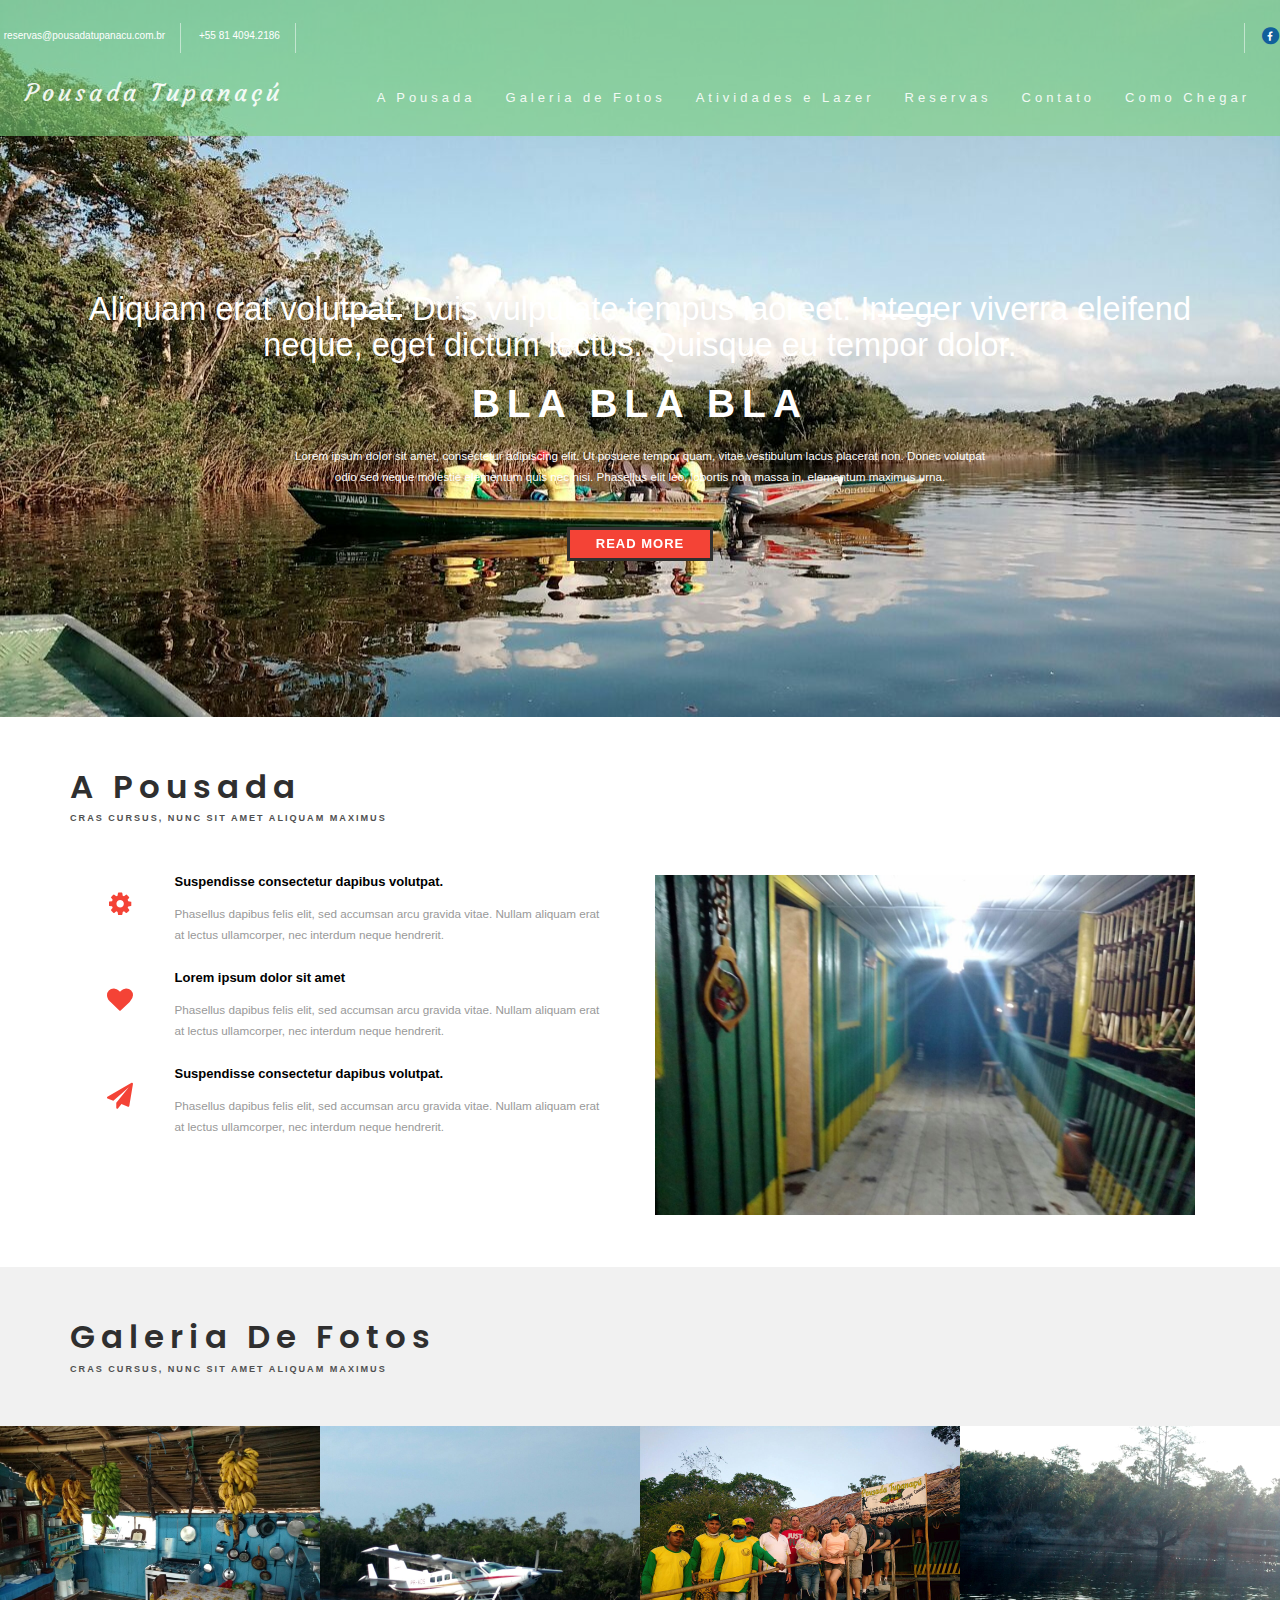
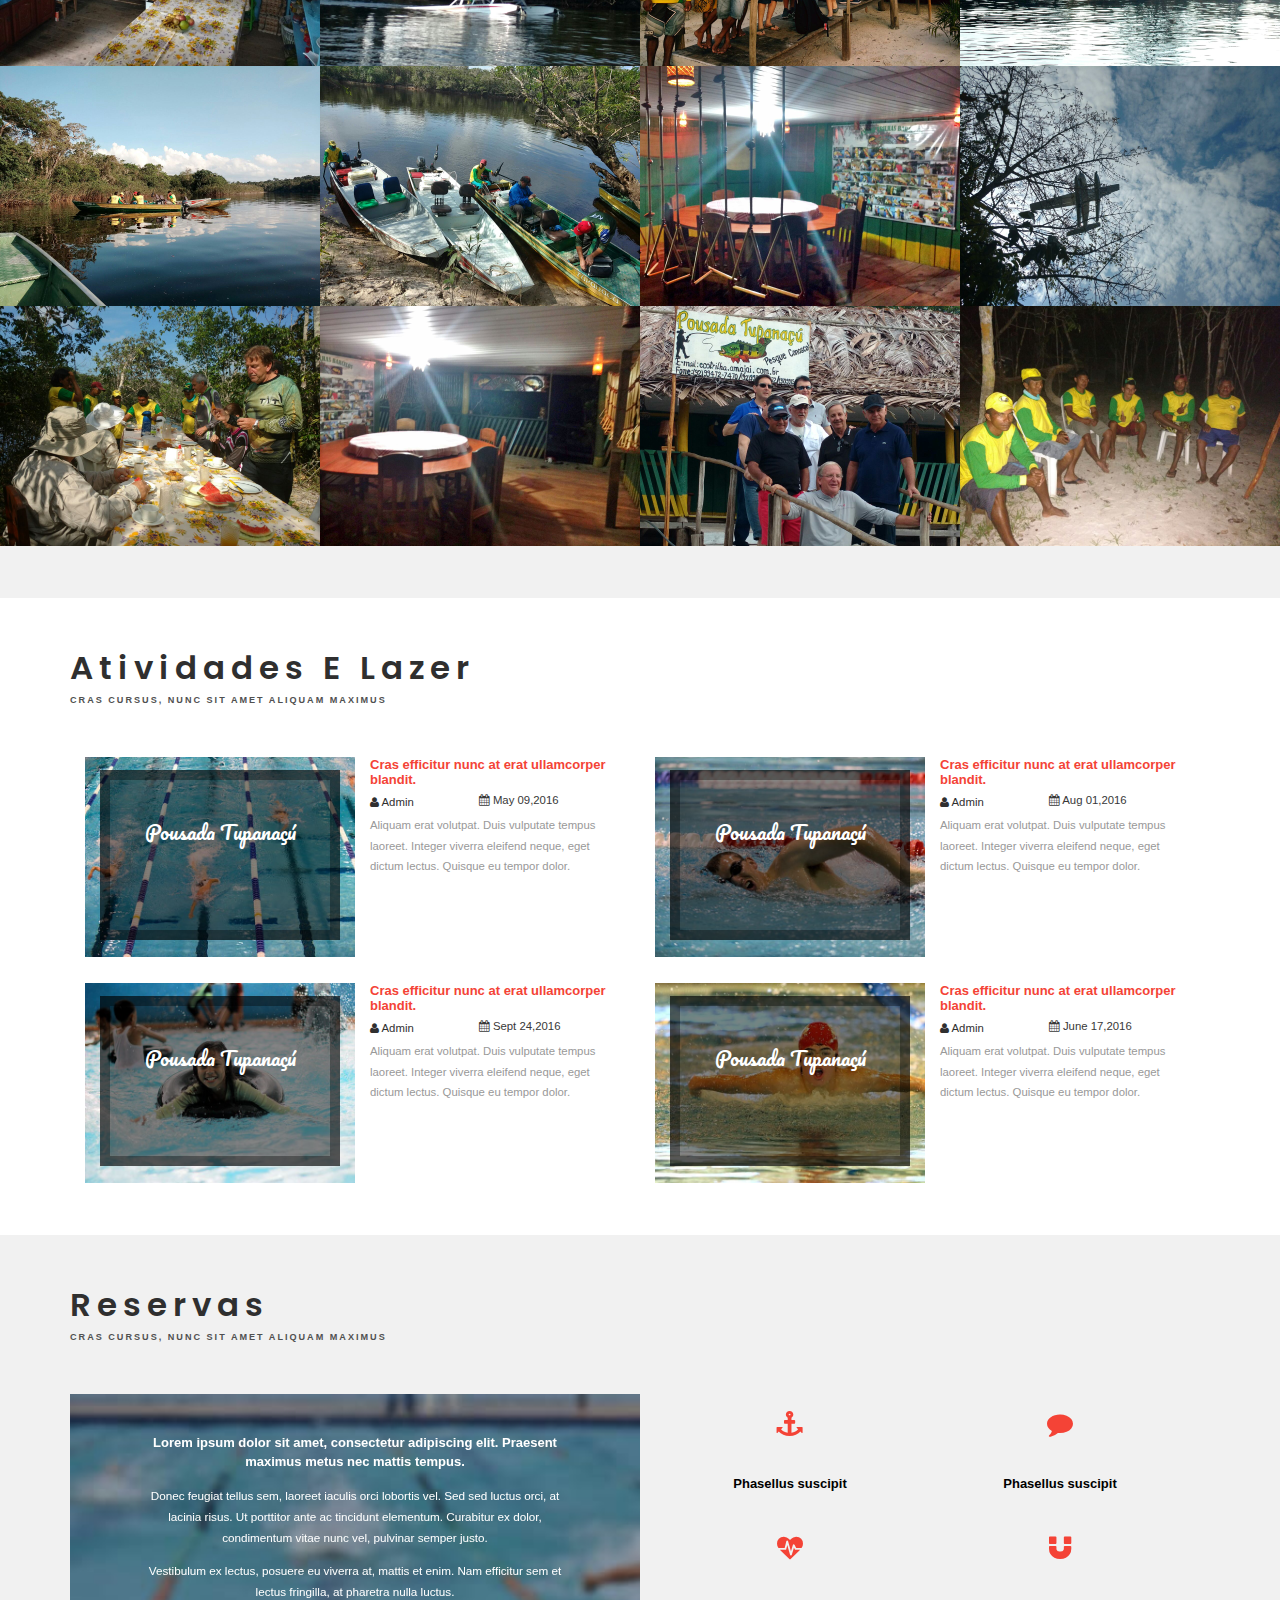
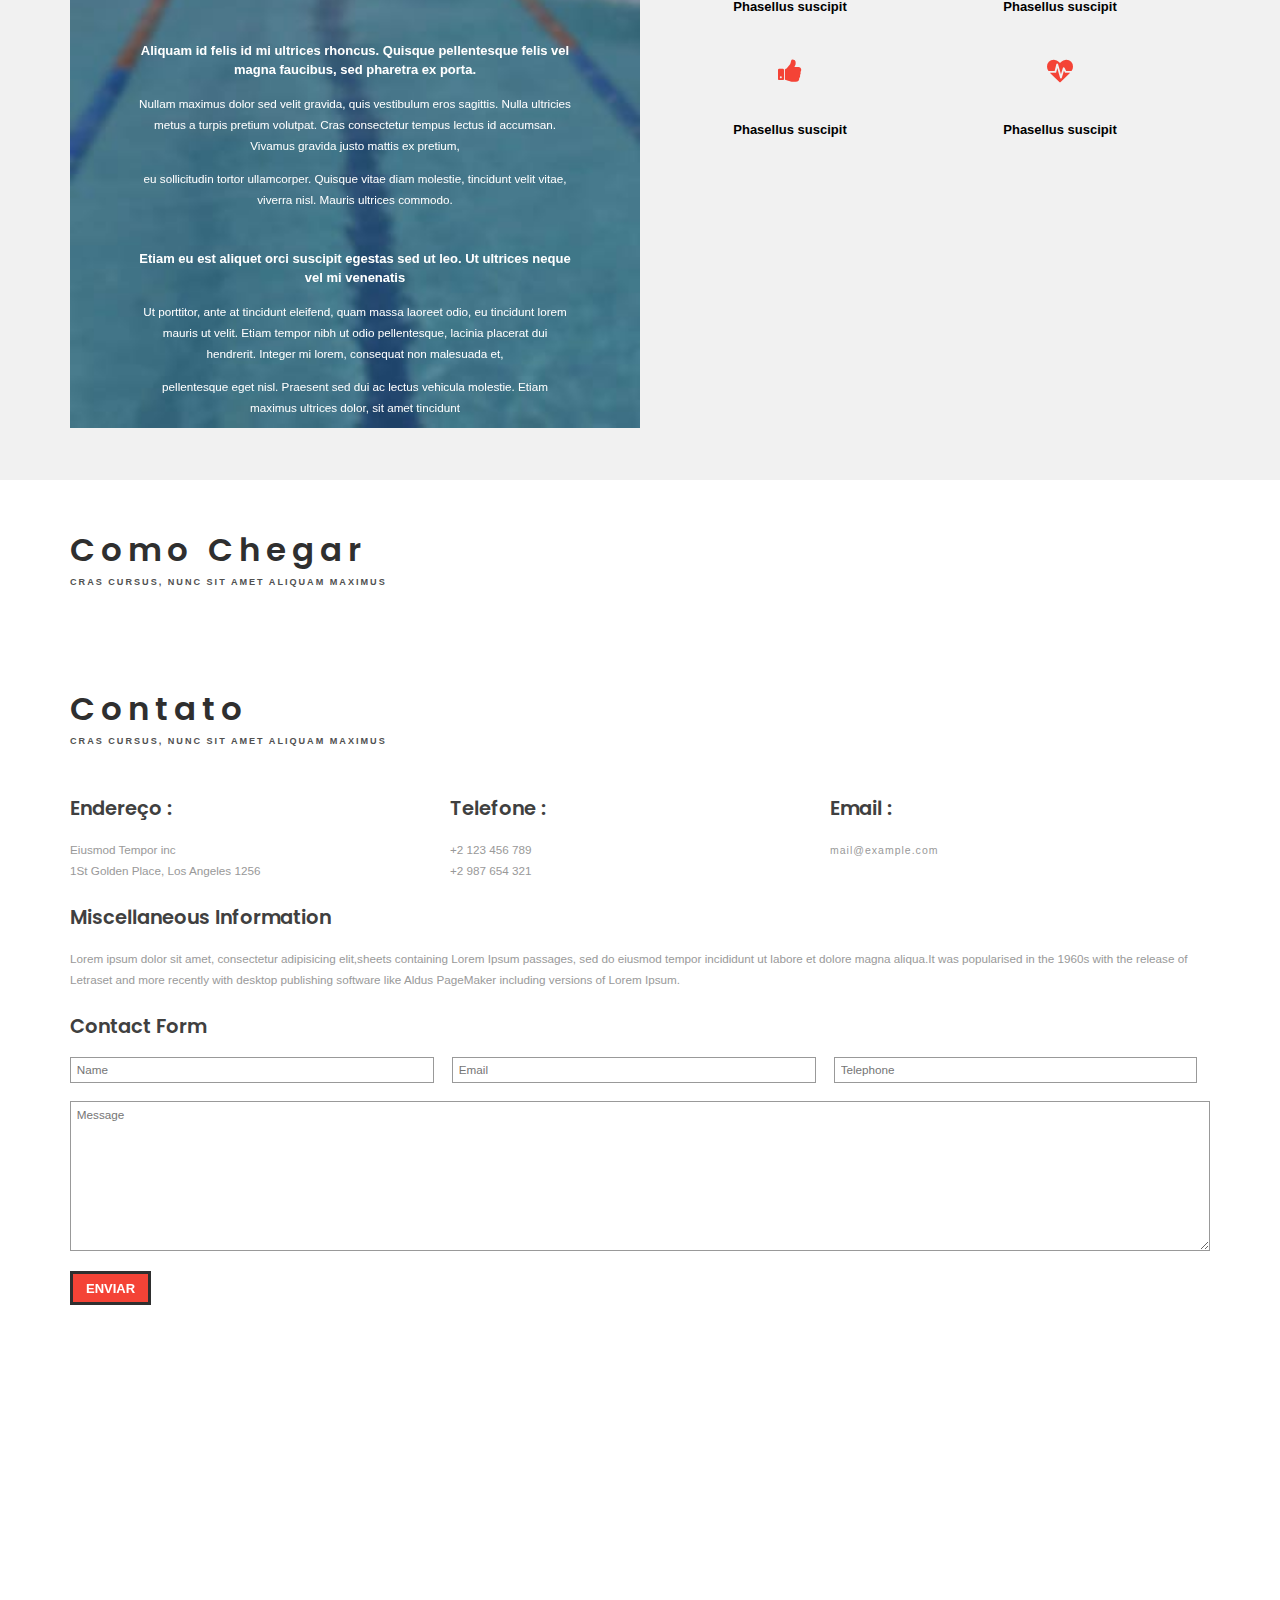
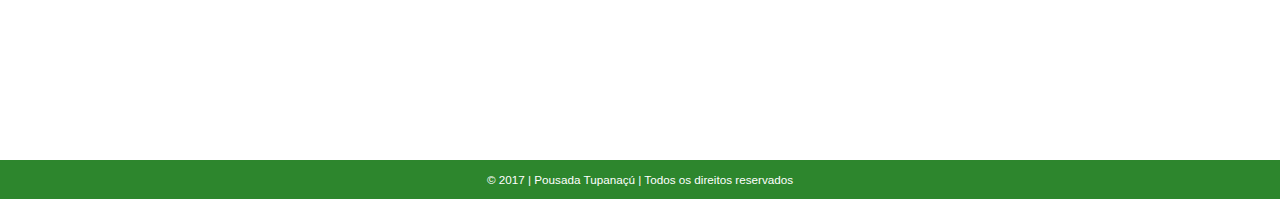
==== index2.html @ 0265010e "text" ====
<!--A Design by W3layouts
Author: W3layout
Author URL: http://w3layouts.com
License: Creative Commons Attribution 3.0 Unported
License URL: http://creativecommons.org/licenses/by/3.0/
-->
<!DOCTYPE html>
<html lang="en">
<head>
<title>Pousada Tupana&ccedil;&uacute;</title>
<meta name="viewport" content="width=device-width, initial-scale=1">
<meta http-equiv="Content-Type" content="text/html; charset=utf-8" />
<meta name="keywords" content="Pousada Tupana&ccedil;&uacute; Responsive web template, Bootstrap Web Templates, Flat Web Templates, Android Compatible web template, 
Smartphone Compatible web template, free webdesigns for Nokia, Samsung, LG, SonyEricsson, Motorola web design" />
<script type="application/x-javascript"> addEventListener("load", function() { setTimeout(hideURLbar, 0); }, false); function hideURLbar(){ window.scrollTo(0,1); } </script>
<!-- bootstrap-css -->
<link href="css/bootstrap.css" rel="stylesheet" type="text/css" media="all" />
<!--// bootstrap-css -->
<!-- css -->
<link rel="stylesheet" href="css/style.css" type="text/css" media="all" />
<!--// css -->
<!-- font-awesome icons -->
<link href="css/font-awesome.css" type="text/css" rel="stylesheet"> 
<link href="font-awesome.min.css" type="text/css" rel="stylesheet">
<link href="css/jquery.simpleweather.css" type="text/css" rel="stylesheet"> 
<!-- //font-awesome icons -->
<!-- font -->
<link href="https://fonts.googleapis.com/css?family=Courgette" rel="stylesheet">
<link href='https://fonts.googleapis.com/css?family=Pacifico' rel='stylesheet' type='text/css'>
<link href="https://fonts.googleapis.com/css?family=Poppins:300,400,500,600,700" rel="stylesheet">
<link href='https://fonts.googleapis.com/css?family=Roboto+Condensed:400,700italic,700,400italic,300italic,300' rel='stylesheet' type='text/css'>
<!-- //font -->
<script src="js/jquery-1.11.1.min.js"></script>
<script src="js/bootstrap.js"></script>
<!-- light-box -->
<link rel="stylesheet" href="css/lightbox.css">
<!-- //light-box -->
<script src="js/SmoothScroll.min.js"></script>


<style>

@media (max-width:600px){.hide-small{display:none!important}}

.pre-header {
    padding: 1em 0;
    font-size: 10px;
	background: none ;
	color: #fff !important;
    /* background:rgba(0,0,0,0.4); */
    /* height: 40px; */
	/* background: rgba(0, 0, 0, 0.6); */
	/* background: rgba(121, 210, 121, 0.6); */
	
}

.pre-header ul, .pre-header p{
    /* padding-top: 8px; */
}

.pre-header ul li {
    float: left;
    margin-right: 20px;
}

.pre-header ul li.redes-sociais {
    float: left;
    margin-right: 2px;
}


.pre-header i {
    /* padding-right: 5px; */
}

.border-left {
    height: 30px;
    border-left:1px solid rgba(255,255,255,0.5);
    padding-left: 15px;
	padding-right: 15px;
}

.pre-link-box{
    /* line-height: 25px; */
	line-height: 25px !important;
}
.pre-address-b{
    height: auto;
    padding-top: 4px;
}



.language-box {
    height: 40px;
}

.language-box ul{
    background: #fff;
    height: 40px;
    position: relative;
    z-index: 1;
    padding: 0;
    -webkit-transition: all 0.4s;
    -moz-transition: all 0.4s;
    transition: all 0.4s;
    overflow: hidden;
    border-bottom-left-radius: 5px;
    border-bottom-right-radius: 5px;
}

.language-box ul:hover{
    height: 220px;
    -webkit-transition: all 0.4s;
    -moz-transition: all 0.4s;
    transition: all 0.4s;
}

.language-box ul li{
    float: none;
    margin: 0;
    padding: 0;
    font-size: 11px;
    border-bottom: 1px solid #f4f4f4;
    line-height: 25px;
}

.language-box ul li:last-child{
    border-bottom: 0;
}

.language-box ul li a{
    display: inline-block;
    width: 100%;
    height: 100%;
    padding: 10px 20px;
    padding-bottom: 10px;
}

.language-box ul li img{
    margin-right: 8px;
    margin-top: -3px;
}

.main-header {
    background: #F5F5F5;
    height: auto;
}

.main-header .logo {
    padding: 2px 0;
}
.main-header .logo img{
    width: 150px;
}
.main-header a {
    font-family: Varela Round;
}

.main-header2 {
    background: #F5F5F5;
    height: auto;
}

.main-header2 .logo {
    padding: 2px 0;
}
.main-header2 .logo img{
    width: 150px
}
.main-header2 a {
    font-family: Varela Round;
}





.navbar {
      /* font-family: Montserrat, sans-serif; */
      margin-bottom: 0;
      background-color: #2d2d30;
      border: 0;
	  text-decoration: none;
      /* font-size: 11px !important; */
	  font-size: 1em; 
      letter-spacing: 4px;
      opacity: 0.9;
  }
  .navbar li a, .navbar .navbar-brand { 
      color: #fff !important;
  }
  .navbar-nav li a:hover {
      color: #d5d5d5 !important;
  }
  .navbar-nav li.active a {
      color: #fff !important;
      background-color: #29292c !important;
  }
  .navbar-default .navbar-toggle {
      border-color: transparent;
  }
  

</style>

</head>
		
<body id="myPage" data-spy="scroll" data-target=".navbar" data-offset="50">

<!-- banner -->
<div class="banner">

<div class="header">

		<div class="pre-header">
			<!--<div class="container">	-->			
				<div class="row">
				    <span class="hide-small">
					<!--<div class="pull-right">-->  
					<div class="pull-left">
					  <ul class="pre-link-box border-left"> 
						<img alt="" src="http://www.hotelpraialinda.com.br/addons/praialinda/themes/praialinda/img/icon/icon-mail.png"> reservas@pousadatupanacu.com.br 
					  </ul>
					</div>
					</span>

					<div class="pull-left">
					  <ul class="pre-link-box border-left"> 
						<img alt="" src="http://www.hotelpraialinda.com.br/addons/praialinda/themes/praialinda/img/icon/icon-telefone.png"> +55 81 4094.2186
					  </ul>
					</div>
					
					<div class="pull-left">
					 <ul class="pre-link-box border-left"> 
						<span id="weather"></span> 
					  </ul>
					</div>
					
					<span class="hide-small">
					<div class="pull-right">
					  <ul class="pre-link-box border-left"> 
						<a href="www.facebook.com/pages/Hotel-Praia-Linda/128420560562616" target="_blank"> 
						<span class="fa-stack"> 
						<i class="fa fa-circle fa-stack-2x"></i> 
						<i class="fa fa-facebook fa-stack-1x fa-inverse"></i> 
						</span> 
						</a>
					  </ul>
					</div>
					</span>
					
				</div>
			<!--</div> -->
		</div> 	
		

	<nav class="navbar navbar-default">
	  <div class="container-fluid">
		<div class="navbar-header">
		  <button type="button" class="navbar-toggle" data-toggle="collapse" data-target="#myNavbar">
			<span class="icon-bar"></span>
			<span class="icon-bar"></span>
			<span class="icon-bar"></span>                        
		  </button>
		  <a class="navbar-brand" style="font-family:'Courgette',cursive; padding: 10px" href="#myPage">Pousada Tupana&ccedil;&uacute;</a>
		</div>
		<div class="collapse navbar-collapse" id="myNavbar">
		  <ul class="nav navbar-nav navbar-right">
			<li><a id="" href="#pousada" class="scroll">A Pousada</a></li>
			<li><a id="" href="#galeria" class="scroll">Galeria de Fotos</a></li>	
			<li><a id="" href="#atividades" class="scroll">Atividades e Lazer</a></li>
			<li><a id="" href="#reservas" class="scroll">Reservas</a></li>
			<li><a id="" href="#contato" class="scroll">Contato</a></li>
			<li><a id="" href="#comochegar" class="scroll">Como Chegar</a></li>
		  </ul>
		</div>
	  </div>
	</nav>
				
</div>


		<div class="banner-info">
			<div class="container">
				<h3>Aliquam erat volutpat. Duis vulputate tempus laoreet. Integer viverra eleifend neque, eget dictum lectus. Quisque eu tempor dolor.</h3>
				<h2>bla bla bla</h2>
				<p>Lorem ipsum dolor sit amet, consectetur adipiscing elit. Ut posuere tempor quam, vitae vestibulum lacus placerat non. Donec volutpat odio sed neque molestie elementum quis nec nisi. Phasellus elit leo, lobortis non massa in, elementum maximus urna.</p>
				<div class="w3-button">
					<a href="#" class="hvr-sweep-to-bottom" data-toggle="modal" data-target="#myModal">Read More</a>
				</div>
			</div>
		</div>

</div>
	<!-- //banner -->
	
	<!-- about -->
	<div class="about" id="pousada">
		<div class="container">
			<div class="about-heading">
				<h3>A Pousada</h3>
				<p>Cras cursus, nunc sit amet aliquam maximus</p>
			</div>
			<div class="w3l-about-grids">
				<div class="col-md-6 w3ls-about-left">
					<div class="agileits-icon-grid">
						<div class="icon-left hvr-radial-out">
							<i class="fa fa-cog" aria-hidden="true"></i>
						</div>
						<div class="icon-right">
							<h5>Suspendisse consectetur dapibus volutpat.</h5>
							<p>Phasellus dapibus felis elit, sed accumsan arcu gravida vitae. Nullam aliquam erat at lectus ullamcorper, nec interdum neque hendrerit.</p>
						</div>
						<div class="clearfix"> </div>
					</div>
					<div class="agileits-icon-grid">
						<div class="icon-left hvr-radial-out">
							<i class="fa fa-heart" aria-hidden="true"></i>
						</div>
						<div class="icon-right">
							<h5>Lorem ipsum dolor sit amet</h5>
							<p>Phasellus dapibus felis elit, sed accumsan arcu gravida vitae. Nullam aliquam erat at lectus ullamcorper, nec interdum neque hendrerit.</p>
						</div>
						<div class="clearfix"> </div>
					</div>
					<div class="agileits-icon-grid">
						<div class="icon-left hvr-radial-out">
							<i class="fa fa-paper-plane" aria-hidden="true"></i>
						</div>
						<div class="icon-right">
							<h5>Suspendisse consectetur dapibus volutpat.</h5>
							<p>Phasellus dapibus felis elit, sed accumsan arcu gravida vitae. Nullam aliquam erat at lectus ullamcorper, nec interdum neque hendrerit.</p>
						</div>
						<div class="clearfix"> </div>
					</div>
				</div>
				<div class="col-md-6 w3ls-about-right">
					<div class="w3ls-about-right-img">
						
					</div>
				</div>
				<div class="clearfix"> </div>
			</div>
		</div>
	</div>
	<!-- //about -->
	
	
	<!-- gallery -->
	<div class="gallery" id="galeria">
		<div class="container">
			<div class="about-heading">
				<h3>Galeria de Fotos</h3>
				<p>Cras cursus, nunc sit amet aliquam maximus</p>
			</div>
		</div>
		<div class="gallery-grids">
				<div class="gallery-top-grids">
					<div class="col-sm-3 gallery-grids-left">
						<div class="gallery-grid">
							<a class="example-image-link" href="images/p1.jpg" data-lightbox="example-set" data-title="Lorem ipsum dolor sit amet, consectetur adipiscing elit. Phasellus vitae cursus ligula">
								<img src="images/p1.jpg" alt="" />
								<div class="captn">
									<h4>Pousada Tupana&ccedil;&uacute;</h4>
									<p>Aliquam non</p>
								</div>
							</a>
						</div>
					</div>
					<div class="col-sm-3 gallery-grids-left">
						<div class="gallery-grid">
							<a class="example-image-link" href="images/p2.jpg" data-lightbox="example-set" data-title="Lorem ipsum dolor sit amet, consectetur adipiscing elit. Phasellus vitae cursus ligula">
								<img src="images/p2.jpg" alt="" />
								<div class="captn">
									<h4>Pousada Tupana&ccedil;&uacute;</h4>
									<p>Aliquam non</p>
								</div>
							</a>
						</div>
					</div>
					<div class="col-sm-3 gallery-grids-left">
						<div class="gallery-grid">
							<a class="example-image-link" href="images/p3.jpg" data-lightbox="example-set" data-title="Lorem ipsum dolor sit amet, consectetur adipiscing elit. Phasellus vitae cursus ligula">
								<img src="images/p3.jpg" alt="" />
								<div class="captn">
									<h4>Pousada Tupana&ccedil;&uacute;</h4>
									<p>Aliquam non</p>
								</div>
							</a>
						</div>
					</div>
					<div class="col-sm-3 gallery-grids-left">
						<div class="gallery-grid">
							<a class="example-image-link" href="images/p4.jpg" data-lightbox="example-set" data-title="Lorem ipsum dolor sit amet, consectetur adipiscing elit. Phasellus vitae cursus ligula">
								<img src="images/p4.jpg" alt="" />
								<div class="captn">
									<h4>Pousada Tupana&ccedil;&uacute;</h4>
									<p>Aliquam non</p>
								</div>
							</a>
						</div>
					</div>
					<div class="clearfix"> </div>
				</div>
				<div class="gallery-top-grids">
					<div class="col-sm-3 gallery-grids-left">
						<div class="gallery-grid">
							<a class="example-image-link" href="images/p5.jpg" data-lightbox="example-set" data-title="Lorem ipsum dolor sit amet, consectetur adipiscing elit. Phasellus vitae cursus ligula">
								<img src="images/p5.jpg" alt="" />
								<div class="captn">
									<h4>Pousada Tupana&ccedil;&uacute;</h4>
									<p>Aliquam non</p>
								</div>
							</a>
						</div>
					</div>
					<div class="col-sm-3 gallery-grids-left">
						<div class="gallery-grid">
							<a class="example-image-link" href="images/p6.jpg" data-lightbox="example-set" data-title="Lorem ipsum dolor sit amet, consectetur adipiscing elit. Phasellus vitae cursus ligula">
								<img src="images/p6.jpg" alt="" />
								<div class="captn">
									<h4>Pousada Tupana&ccedil;&uacute;</h4>
									<p>Aliquam non</p>
								</div>
							</a>
						</div>
					</div>
					<div class="col-sm-3 gallery-grids-left">
						<div class="gallery-grid">
							<a class="example-image-link" href="images/p7.jpg" data-lightbox="example-set" data-title="Lorem ipsum dolor sit amet, consectetur adipiscing elit. Phasellus vitae cursus ligula">
								<img src="images/p7.jpg" alt="" />
								<div class="captn">
									<h4>Pousada Tupana&ccedil;&uacute;</h4>
									<p>Aliquam non</p>
								</div>
							</a>
						</div>
					</div>
					<div class="col-sm-3 gallery-grids-left">
						<div class="gallery-grid">
							<a class="example-image-link" href="images/p8.jpg" data-lightbox="example-set" data-title="Lorem ipsum dolor sit amet, consectetur adipiscing elit. Phasellus vitae cursus ligula">
								<img src="images/p8.jpg" alt="" />
								<div class="captn">
									<h4>Pousada Tupana&ccedil;&uacute;</h4>
									<p>Aliquam non</p>
								</div>
							</a>
						</div>
					</div>
					<div class="clearfix"> </div>
				</div>
				<div class="gallery-top-grids">
					<div class="col-sm-3 gallery-grids-left">
						<div class="gallery-grid">
							<a class="example-image-link" href="images/p9.jpg" data-lightbox="example-set" data-title="Lorem ipsum dolor sit amet, consectetur adipiscing elit. Phasellus vitae cursus ligula">
								<img src="images/p9.jpg" alt="" />
								<div class="captn">
									<h4>Pousada Tupana&ccedil;&uacute;</h4>
									<p>Aliquam non</p>
								</div>
							</a>
						</div>
					</div>
					<div class="col-sm-3 gallery-grids-left">
						<div class="gallery-grid">
							<a class="example-image-link" href="images/p10.jpg" data-lightbox="example-set" data-title="Lorem ipsum dolor sit amet, consectetur adipiscing elit. Phasellus vitae cursus ligula">
								<img src="images/p10.jpg" alt="" />
								<div class="captn">
									<h4>Pousada Tupana&ccedil;&uacute;</h4>
									<p>Aliquam non</p>
								</div>
							</a>
						</div>
					</div>
					<div class="col-sm-3 gallery-grids-left">
						<div class="gallery-grid">
							<a class="example-image-link" href="images/p11.jpg" data-lightbox="example-set" data-title="Lorem ipsum dolor sit amet, consectetur adipiscing elit. Phasellus vitae cursus ligula">
								<img src="images/p11.jpg" alt="" />
								<div class="captn">
									<h4>Pousada Tupana&ccedil;&uacute;</h4>
									<p>Aliquam non</p>
								</div>
							</a>
						</div>
					</div>
					<div class="col-sm-3 gallery-grids-left">
						<div class="gallery-grid">
							<a class="example-image-link" href="images/p12.jpg" data-lightbox="example-set" data-title="Lorem ipsum dolor sit amet, consectetur adipiscing elit. Phasellus vitae cursus ligula">
								<img src="images/p12.jpg" alt="" />
								<div class="captn">
									<h4>Pousada Tupana&ccedil;&uacute;</h4>
									<p>Aliquam non</p>
								</div>
							</a>
						</div>
					</div>
					<div class="clearfix"> </div>
				</div>
				<div class="clearfix"> </div>
				<script src="js/lightbox-plus-jquery.min.js"> </script>
		</div>
	</div>
	<!-- //gallery -->
	


	<!-- news -->
	<div class="news" id="atividades">
		<div class="container">
			<div class="about-heading">
				<h3>Atividades e Lazer</h3>
				<p>Cras cursus, nunc sit amet aliquam maximus</p>
			</div>
			<div class="agile-news-grids">
				<div class="agile-news-grid">
					<div class="col-md-6 agile-news-left">
						<div class="col-md-6 news-left-img">
							<div class="news-left-text">
								<h5>Pousada Tupana&ccedil;&uacute;</h5>
							</div>
						</div>
						<div class="col-md-6 news-grid-info-bottom">
							<div class="news-left-top-text">
								<a href="#" data-toggle="modal" data-target="#myModal">Cras efficitur nunc at erat ullamcorper blandit.</a>
							</div>
							<div class="date-grid">
								<div class="admin">
									<a href="#"><i class="fa fa-user" aria-hidden="true"></i> Admin</a>
								</div>
								<div class="time">
									<p><i class="fa fa-calendar" aria-hidden="true"></i> May 09,2016</p>
								</div>
								<div class="clearfix"> </div>
							</div>
							<div class="news-grid-info-bottom-text">
								<p>Aliquam erat volutpat. Duis vulputate tempus laoreet. Integer viverra eleifend neque, eget dictum lectus. Quisque eu tempor dolor.</p>
							</div>
						</div>
						<div class="clearfix"> </div>
					</div>
					<div class="col-md-6 agile-news-left">
						<div class="col-md-6 news-left-img news-left-img1">
							<div class="news-left-text">
								<h5>Pousada Tupana&ccedil;&uacute;</h5>
							</div>
						</div>
						<div class="col-md-6 news-grid-info-bottom">
							<div class="news-left-top-text">
								<a href="#" data-toggle="modal" data-target="#myModal">Cras efficitur nunc at erat ullamcorper blandit.</a>
							</div>
							<div class="date-grid">
								<div class="admin">
									<a href="#"><i class="fa fa-user" aria-hidden="true"></i> Admin</a>
								</div>
								<div class="time">
									<p><i class="fa fa-calendar" aria-hidden="true"></i> Aug 01,2016</p>
								</div>
								<div class="clearfix"> </div>
							</div>
							<div class="news-grid-info-bottom-text">
								<p>Aliquam erat volutpat. Duis vulputate tempus laoreet. Integer viverra eleifend neque, eget dictum lectus. Quisque eu tempor dolor.</p>
							</div>
						</div>
						<div class="clearfix"> </div>
					</div>
					<div class="clearfix"> </div>
				</div>
				<div class="agile-news-grid">
					<div class="col-md-6 agile-news-left">
						<div class="col-md-6 news-left-img news-left-img2">
							<div class="news-left-text">
								<h5>Pousada Tupana&ccedil;&uacute;</h5>
							</div>
						</div>
						<div class="col-md-6 news-grid-info-bottom">
							<div class="news-left-top-text">
								<a href="#" data-toggle="modal" data-target="#myModal">Cras efficitur nunc at erat ullamcorper blandit.</a>
							</div>
							<div class="date-grid">
								<div class="admin">
									<a href="#"><i class="fa fa-user" aria-hidden="true"></i> Admin</a>
								</div>
								<div class="time">
									<p><i class="fa fa-calendar" aria-hidden="true"></i> Sept 24,2016</p>
								</div>
								<div class="clearfix"> </div>
							</div>
							<div class="news-grid-info-bottom-text">
								<p>Aliquam erat volutpat. Duis vulputate tempus laoreet. Integer viverra eleifend neque, eget dictum lectus. Quisque eu tempor dolor.</p>
							</div>
						</div>
						<div class="clearfix"> </div>
					</div>
					<div class="col-md-6 agile-news-left">
						<div class="col-md-6 news-left-img news-left-img3">
							<div class="news-left-text">
								<h5>Pousada Tupana&ccedil;&uacute;</h5>
							</div>
						</div>
						<div class="col-md-6 news-grid-info-bottom">
							<div class="news-left-top-text">
								<a href="#" data-toggle="modal" data-target="#myModal">Cras efficitur nunc at erat ullamcorper blandit.</a>
							</div>
							<div class="date-grid">
								<div class="admin">
									<a href="#"><i class="fa fa-user" aria-hidden="true"></i> Admin</a>
								</div>
								<div class="time">
									<p><i class="fa fa-calendar" aria-hidden="true"></i> June 17,2016</p>
								</div>
								<div class="clearfix"> </div>
							</div>
							<div class="news-grid-info-bottom-text">
								<p>Aliquam erat volutpat. Duis vulputate tempus laoreet. Integer viverra eleifend neque, eget dictum lectus. Quisque eu tempor dolor.</p>
							</div>
						</div>
						<div class="clearfix"> </div>
					</div>
					<div class="clearfix"> </div>
				</div>
				<!-- modal -->
				<div class="modal about-modal fade" id="myModal" tabindex="-1" role="dialog">
					<div class="modal-dialog" role="document">
						<div class="modal-content">
							<div class="modal-header"> 
								<button type="button" class="close" data-dismiss="modal" aria-label="Close"><span aria-hidden="true">&times;</span></button>						
								<h4 class="modal-title">Pousada Tupana&ccedil;&uacute;</h4>
							</div> 
							<div class="modal-body">
								<div class="agileits-w3layouts-info">
									<img src="images/a1.jpg" alt="" />
									<p>Duis venenatis, turpis eu bibendum porttitor, sapien quam ultricies tellus, ac rhoncus risus odio eget nunc. Pellentesque ac fermentum diam. Integer eu facilisis nunc, a iaculis felis. Pellentesque pellentesque tempor enim, in dapibus turpis porttitor quis. Suspendisse ultrices hendrerit massa. Nam id metus id tellus ultrices ullamcorper.  Cras tempor massa luctus, varius lacus sit amet, blandit lorem. Duis auctor in tortor sed tristique. Proin sed finibus sem.</p>
								</div>
							</div>
						</div>
					</div>
				</div>
				<!-- //modal -->  
			</div>
		</div>
	</div>
	<!-- //news -->
	
	
	<!-- services -->
	<div class="services" id="reservas">
		<div class="container">
			<div class="about-heading">
				<h3>Reservas</h3>
				<p>Cras cursus, nunc sit amet aliquam maximus</p>
			</div>
			<div class="w3-agileits-services-grids">
				<div class="col-md-6 w3-agileits-services-left">
					<div class="services-info">
						<div class="slider">
							<div class="callbacks_container">
								<ul class="rslides" id="slider4">
									<li>
										<div class="w3ls-text">
											<h5>Lorem ipsum dolor sit amet, consectetur adipiscing elit. Praesent maximus metus nec mattis tempus.</h5>
											<p>Donec feugiat tellus sem, laoreet iaculis orci lobortis vel. Sed sed luctus orci, at lacinia risus. Ut porttitor ante ac tincidunt elementum. Curabitur ex dolor, condimentum vitae nunc vel, pulvinar semper justo.<span>Vestibulum ex lectus, posuere eu viverra at, mattis et enim. Nam efficitur sem et lectus fringilla, at pharetra nulla luctus.</span></p>
										</div>
									</li>
									<li>
										<div class="w3ls-text">
											<h5>Aliquam id felis id mi ultrices rhoncus. Quisque pellentesque felis vel magna faucibus, sed pharetra ex porta.</h5>
											<p>Nullam maximus dolor sed velit gravida, quis vestibulum eros sagittis. Nulla ultricies metus a turpis pretium volutpat. Cras consectetur tempus lectus id accumsan. Vivamus gravida justo mattis ex pretium, <span>eu sollicitudin tortor ullamcorper. Quisque vitae diam molestie, tincidunt velit vitae, viverra nisl. Mauris ultrices commodo.</span></p>
										</div>
									</li>
									<li>
										<div class="w3ls-text">
											<h5>Etiam eu est aliquet orci suscipit egestas sed ut leo. Ut ultrices neque vel mi venenatis</h5>
											<p>Ut porttitor, ante at tincidunt eleifend, quam massa laoreet odio, eu tincidunt lorem mauris ut velit. Etiam tempor nibh ut odio pellentesque, lacinia placerat dui hendrerit. Integer mi lorem, consequat non malesuada et,<span>pellentesque eget nisl. Praesent sed dui ac lectus vehicula molestie. Etiam maximus ultrices dolor, sit amet tincidunt</span></p>
										</div>
									</li>
								</ul>
							</div>
							<script>
								// You can also use "$(window).load(function() {"
								$(function () {
								  // Slideshow 4
								  $("#slider4").responsiveSlides({
									auto: true,
									pager:true,
									nav:false,
									speed: 500,
									namespace: "callbacks",
									before: function () {
									  $('.events').append("<li>before event fired.</li>");
									},
									after: function () {
									  $('.events').append("<li>after event fired.</li>");
									}
								  });
							
								});
							 </script>
							<!--banner Slider starts Here-->
						</div>
					</div>
				</div>
				<div class="col-md-6 w3-agileits-services-right">
					<div class="services-right-grids">
						<div class="col-sm-6 services-right-grid">
							<div class="services-icon hvr-radial-in">
								<i class="fa fa-anchor" aria-hidden="true"></i>
							</div>
							<div class="services-icon-info">
								<h5>Phasellus suscipit</h5>
							</div>
						</div>
						<div class="col-sm-6 services-right-grid">
							<div class="services-icon hvr-radial-in">
								<i class="fa fa-comment" aria-hidden="true"></i>
							</div>
							<div class="services-icon-info">
								<h5>Phasellus suscipit</h5>
							</div>
						</div>
						<div class="clearfix"> </div>
					</div>
					<div class="services-right-grids">
						<div class="col-sm-6 services-right-grid">
							<div class="services-icon hvr-radial-in">
								<i class="fa fa-heartbeat" aria-hidden="true"></i>
							</div>
							<div class="services-icon-info">
								<h5>Phasellus suscipit</h5>
							</div>
						</div>
						<div class="col-sm-6 services-right-grid">
							<div class="services-icon hvr-radial-in">
								<i class="fa fa-magnet" aria-hidden="true"></i>
							</div>
							<div class="services-icon-info">
								<h5>Phasellus suscipit</h5>
							</div>
						</div>
						<div class="clearfix"> </div>
					</div>
					<div class="services-right-grids">
						<div class="col-sm-6 services-right-grid">
							<div class="services-icon hvr-radial-in">
							<i class="fa fa-thumbs-up" aria-hidden="true"></i>
							</div>
							<div class="services-icon-info">
								<h5>Phasellus suscipit</h5>
							</div>
						</div>
						<div class="col-sm-6 services-right-grid">
							<div class="services-icon hvr-radial-in">
								<i class="fa fa-heartbeat" aria-hidden="true"></i>
							</div>
							<div class="services-icon-info">
								<h5>Phasellus suscipit</h5>
							</div>
						</div>
						<div class="clearfix"> </div>
					</div>
				</div>
				<div class="clearfix"> </div>
			</div>
		</div>
	</div>
	<!-- //services -->
	
	<!-- testimonial -->
	<!--
	<div class="testimonial">
		<div class="container">
			<div class="about-heading testimonial-heading">
				<h3>Testimonial</h3>
				<p>Cras cursus, nunc sit amet aliquam maximus</p>
			</div>
			<div class="testimonial-grid">
					<div class="slider">
							<div class="callbacks_container">
								<ul class="rslides" id="slider3">
									<li>
										<div class="testimonial-top">
											<i class="fa fa-quote-right" aria-hidden="true"></i>
											<p>Donec feugiat tellus sem, laoreet iaculis orci lobortis vel. Sed sed luctus orci, at lacinia risus. Ut porttitor ante ac tincidunt elementum. Curabitur ex dolor, condimentum vitae nunc vel, pulvinar semper justo. Vestibulum et aliquet magna, maximus dapibus enim. Vestibulum ex lectus, posuere eu viverra at, mattis et enim. Nam efficitur sem et lectus fringilla, at pharetra nulla luctus. Nunc cursus, augue ac ultricies volutpat, neque erat congue justo, ac pretium tellus eros a neque. Integer ipsum sem, consectetur a mollis ac, cursus eu ipsum.</p>
											<h5>John Smith <span>- Founder</span></h5>
										</div>
									</li>
									<li>
										<div class="testimonial-top">
											<i class="fa fa-quote-right" aria-hidden="true"></i>
											<p>Pellentesque urna ex, ultricies a nunc at, pretium maximus nisi. Vestibulum non auctor diam. Mauris eget consectetur mauris. Aenean leo elit, accumsan vel elit vitae, mattis ultricies lacus. Cras consectetur justo lorem, sed dictum sapien eleifend at.Donec sed orci a dui aliquam tempor. Praesent in ipsum ut nunc porttitor lacinia.Donec eu sapien et arcu dictum rutrum.Ut laoreet vitae augue at accumsan. Nam pharetra sagittis purus et condimentum. Vestibulum cursus porttitor pretium.In egestas finibus rutrum. Nulla facilisi.</p>
											<h5>Divide Rule <span>- CEO</span></h5>
										</div>
									</li>
								</ul>
							</div>
							<script>
								// You can also use "$(window).load(function() {"
								$(function () {
								  // Slideshow 4
								  $("#slider3").responsiveSlides({
									auto: true,
									pager:false,
									nav:true,
									speed: 500,
									namespace: "callbacks",
									before: function () {
									  $('.events').append("<li>before event fired.</li>");
									},
									after: function () {
									  $('.events').append("<li>after event fired.</li>");
									}
								  });
							
								});
							 </script>
						
					</div>
			</div>
		</div>
	</div> -->
	<!-- //testimonial -->
	<!-- subscribe -->
	<!--
	<div class="subscribe">
		<div class="container">
			<div class="about-heading agile-subscribe-heading">
				<h3>Subscribe with Us</h3>
				<p>Cras cursus, nunc sit amet aliquam maximus</p>
			</div>
			<div class="subscribe-grid">
				<form action="#" method="post">
					<input type="text" placeholder="Subscribe" name="Subscribe" required="">
					<button class="btn1"><i class="fa fa-paper-plane-o" aria-hidden="true"></i></button>
				</form>
			</div>
		</div>
	</div> -->
	<!-- //subscribe -->
	
	
	<!-- team -->
	<div class="team" id="comochegar">
		<div class="container">
			<div class="about-heading">
				<h3>Como chegar</h3>
				<p>Cras cursus, nunc sit amet aliquam maximus</p>
			</div>
			
			<!--
			<div class="agileinfo-team-grids">
				<div class="col-md-3 wthree-team-grid">
					<img src="images/t1.jpg" alt="" />
					<h4>Mary Jane</h4>
					<p>Vestibulum</p>
					<div class="team-social-grids">
						<ul>
							<li><a href="#"><i class="fa fa-facebook"></i></a></li>
							<li><a href="#"><i class="fa fa-twitter"></i></a></li>
							<li><a href="#"><i class="fa fa-rss"></i></a></li>
							<li><a href="#"><i class="fa fa-vk"></i></a></li>
						</ul>
					</div>
				</div>
				<div class="col-md-3 wthree-team-grid">
					<img src="images/t2.jpg" alt="" />
					<h4>Peter Parker</h4>
					<p>Vestibulum</p>
					<div class="team-social-grids">
						<ul>
							<li><a href="#"><i class="fa fa-facebook"></i></a></li>
							<li><a href="#"><i class="fa fa-twitter"></i></a></li>
							<li><a href="#"><i class="fa fa-rss"></i></a></li>
							<li><a href="#"><i class="fa fa-vk"></i></a></li>
						</ul>
					</div>
				</div>
				<div class="col-md-3 wthree-team-grid">
					<img src="images/t3.jpg" alt="" />
					<h4>Jennifer Watson</h4>
					<p>Vestibulum</p>
					<div class="team-social-grids">
						<ul>
							<li><a href="#"><i class="fa fa-facebook"></i></a></li>
							<li><a href="#"><i class="fa fa-twitter"></i></a></li>
							<li><a href="#"><i class="fa fa-rss"></i></a></li>
							<li><a href="#"><i class="fa fa-vk"></i></a></li>
						</ul>
					</div>
				</div>
				<div class="col-md-3 wthree-team-grid">
					<img src="images/t4.jpg" alt="" />
					<h4>Steven Wilson</h4>
					<p>Vestibulum</p>
					<div class="team-social-grids">
						<ul>
							<li><a href="#"><i class="fa fa-facebook"></i></a></li>
							<li><a href="#"><i class="fa fa-twitter"></i></a></li>
							<li><a href="#"><i class="fa fa-rss"></i></a></li>
							<li><a href="#"><i class="fa fa-vk"></i></a></li>
						</ul>
					</div>
				</div>
				<div class="clearfix"> </div>
			</div> -->
		</div>
	</div>
	<!-- //team -->
	

	<!-- contact -->
	<div class="contact" id="contact">
		<div class="container">
			<div class="about-heading">
				<h3>Contato</h3>
				<p>Cras cursus, nunc sit amet aliquam maximus</p>
			</div>
			<div class="address">
				<div class="col-sm-4 address-grids">
					<h4>Endere&ccedil;o :</h4>
					<p>Eiusmod Tempor inc<br>
						<span>1St Golden Place,</span>
						Los Angeles 1256
					</p>	
				</div>
				<div class="col-sm-4 address-grids">
					<h4>Telefone :</h4>
					<p>+2 123 456 789</p>
					<p>+2 987 654 321</p>
				</div>
				<div class="col-sm-4 address-grids">
					<h4>Email :</h4>
					<p><a href="mailto:example@email.com">mail@example.com</a></p>
				</div>
				<div class="clearfix"> </div>
			</div>
			<div class="contact-infom">
				<h4>Miscellaneous Information</h4>
				<p>Lorem ipsum dolor sit amet, consectetur adipisicing elit,sheets containing Lorem Ipsum passages, 
					sed do eiusmod tempor incididunt ut labore et dolore magna aliqua.It was popularised in the 1960s with the release of Letraset
					  and more recently with desktop publishing software like Aldus PageMaker including versions of Lorem Ipsum.</p>
			</div>
			<div class="contact-form">
				<h4>Contact Form</h4>
				<form action="#" method="post">
					<input type="text" placeholder="Name" required="">
					<input type="email" placeholder="Email" required="">
					<input type="text" placeholder="Telephone" required="">
					<textarea placeholder="Message" required=""></textarea>
					<button class="btn1 hvr-sweep-to-bottom">Enviar</button>
				</form>
			</div>
		</div>
	</div>
	<!-- //contact -->
	
	<!-- map -->
	<div class="map">
	
		<iframe src="https://www.google.com/maps/embed?pb=!1m18!1m12!1m3!1d3989.2434664421903!2d-62.931127584617876!3d-0.9726240992904956!2m3!1f0!2f0!3f0!3m2!1i1024!2i768!4f13.1!3m3!1m2!1s0x920950d02b430ebb%3A0x269c66d697417b52!2sAv.+Dom+Bosco%2C+Barcelos+-+AM%2C+69700-000!5e0!3m2!1spt-BR!2sbr!4v1485434657751" style="border:0" allowfullscreen></iframe>
		<!--
		<iframe src="https://www.google.com/maps/embed?pb=!1m18!1m12!1m3!1d366417.1205943117!2d-118.4272152627014!3d34.0091834751898!2m3!1f0!2f0!3f0!3m2!1i1024!2i768!4f13.1!3m3!1m2!1s0x80c2c75ddc27da13%3A0xe22fdf6f254608f4!2sLos+Angeles%2C+CA%2C+USA!5e0!3m2!1sen!2sin!4v1472444937012" style="border:0" allowfullscreen></iframe> -->
	</div>
	<!-- //map -->
	
	<!-- footer -->
	<!--
	<div class="footer">
		<div class="footer-top">
			<div class="container">
				<div class="footer-grids">
					<div class="col-md-3 footer-grid">
						<div class="footer-logo">
							<h3><a href="index.html">Pousada Tupana&ccedil;&uacute;</a></h3>
							<p>Lorem ipsum dolor sit amet, consectetur adipiscing elit. Nam eget egestas erat. In hac habitasse platea dictumst.</p>
						</div>
					</div>
					<div class="col-md-3 footer-grid">
						<h3>Navigation</h3>
						<ul>
							<li> <a href="#about" class="scroll">About</a> </li>
							<li> <a href="#gallery" class="scroll">Gallery</a> </li>
							<li> <a href="#team" class="scroll">Team</a> </li>
							<li> <a href="#services" class="scroll">Services</a> </li>
							<li> <a href="#news" class="scroll">News</a> </li>
							<li> <a href="#contact" class="scroll">Contact</a> </li>
						</ul>
					</div>
					<div class="col-md-3 footer-list">
						<h3>Latest Posts</h3>
						<ul>
							<li><i class="fa fa-arrow-right" aria-hidden="true"></i> Vestibulum ante ipsum</li>
							<li><i class="fa fa-arrow-right" aria-hidden="true"></i> Phasellus at eros</li>
							<li><i class="fa fa-arrow-right" aria-hidden="true"></i> Mauris eleifend aliquet</li>
							<li><i class="fa fa-arrow-right" aria-hidden="true"></i> Aliquam vitae tristique</li>
							<li><i class="fa fa-arrow-right" aria-hidden="true"></i> Pellentesque lobortis</li>
							<li><i class="fa fa-arrow-right" aria-hidden="true"></i> Class aptent taciti</li>
							<li><i class="fa fa-arrow-right" aria-hidden="true"></i> Mauris eleifend aliquet</li>
							<li><i class="fa fa-arrow-right" aria-hidden="true"></i> Aliquam vitae tristique</li>
						</ul>
					</div>
					<div class="col-md-3 agile-footer-grid">
						<h3>Twitter Posts</h3>
						<ul class="w3agile_footer_grid_list">
							<li>Ut aut reiciendis voluptatibus <a href="#">http://lkj.ewr.com</a> alias, ut aut.
								<span><i class="fa fa-twitter" aria-hidden="true"></i> 02 days ago</span></li>
							<li>Itaque earum rerum hic tenetur a sapiente <a href="#">http://uiubajaj.com</a> ut aut.
							<span><i class="fa fa-twitter" aria-hidden="true"></i> 03 days ago</span></li>
						</ul>
					</div>
					<div class="clearfix"> </div>
				</div>
			</div>
		</div>
	</div> -->
	<!-- //footer -->
	
	<div class="copyright" style="background: #2d862d;"> 
		<div class="container">
			<p>© 2017 | Pousada Tupana&ccedil;&uacute; | Todos os direitos reservados </p>
			<!--Design by <a href="http://w3layouts.com">W3layouts</a> -->
		</div>
	</div>
<script src="js/responsiveslides.min.js"></script>
<script type="text/javascript" src="js/move-top.js"></script>
<script type="text/javascript" src="js/easing.js"></script>
<script type="text/javascript">
	jQuery(document).ready(function($) {
		$(".scroll").click(function(event){		
			event.preventDefault();
			$('html,body').animate({scrollTop:$(this.hash).offset().top},1000);
		});
	});
</script>
	<!-- here stars scrolling icon -->
	<script type="text/javascript">
		$(document).ready(function() {
			/*
				var defaults = {
				containerID: 'toTop', // fading element id
				containerHoverID: 'toTopHover', // fading element hover id
				scrollSpeed: 1200,
				easingType: 'linear' 
				};
			*/
								
			$().UItoTop({ easingType: 'easeOutQuart' });
								
			});
	</script>
<!-- //here ends scrolling icon -->

<script src="http://ajax.googleapis.com/ajax/libs/jquery/2.0.2/jquery.min.js"></script>
<script type="text/javascript" src="js/jquery.simpleWeather.min.js"></script>
<script>

    // Docs at http://simpleweatherjs.com
    $(document).ready(function() {
        $.simpleWeather({
            location: '-0.9726241,-62.9311276',
            woeid: '',
            unit: 'c',
			
			success: function(weather) {
				  html = '<span class="weather-top">'+weather.city+','+weather.region+'<i class="icon-' + weather.code + '"></i> ' + weather.temp + '&deg;' + weather.units.temp + '</span>';
		  
				  $("#weather").html(html);
			},
				
            error: function(error) {
                $("#weather").html('<p>' + error + '</p>');
            }
        });
    });
</script>

<!-- <script src="http://www.hotelpraialinda.com.br/addons/praialinda/themes/praialinda/js/weather/jquery.simpleWeather.min.js" type="text/javascript"></script>
<script>
    // Docs at http://simpleweatherjs.com
    $(document).ready(function() {
        $.simpleWeather({
            location: '-23.0073805,-43.3208486',
            woeid: '',
            unit: 'c',
            success: function(weather) {
                html = '<span class="weather-top"><i class="icon-' + weather.code + '"></i> ' + weather.temp + '&deg;' + weather.units.temp + '</span>';
                $("#weather").html(html);
            },
            error: function(error) {
                $("#weather").html('<p>' + error + '</p>');
            }
        });
    });
</script>-->

</body>	
</html>
---- css/style.css ----
/*--A Design by W3layouts 
Author: W3layout
Author URL: http://w3layouts.com
License: Creative Commons Attribution 3.0 Unported
License URL: http://creativecommons.org/licenses/by/3.0/
--*/
body a {
  transition: 0.5s all;
  -webkit-transition: 0.5s all;
  -o-transition: 0.5s all;
  -moz-transition: 0.5s all;
  -ms-transition: 0.5s all;
}
html, body{
    font-size: 100%;
	/* font-family: 'Roboto Condensed', sans-serif; */
	font-family: Montserrat, sans-serif; 
	background:#FFFFFF;
}
/*-- banner --*/
.banner{
	/* background: url(../images/2.jpg) no-repeat 0px -52px; */
	background: url(../images/header2.jpg) no-repeat 0px -52px;
    background-size: cover;
    padding: 0 0 12em 0;
}
/*-- header-left --*/
.header {
	/* background: rgba(0, 0, 0, 0.6); */ /* cinza */
	background: rgba(121, 210, 121, 0.6); /* verde #79d279 */
    padding: 1em 0; 
}
.header-left{
	float: left;
    width: 35%;
}
.w3layouts-logo{
	float:left;
}
.w3layouts-logo h1 {
    margin: 0;
}


.w3layouts-logo h1 a {
    color: #fff;
	text-decoration: none;
	font-family: 'Courgette', cursive;    
	/* font-size: 30px; */
    /* font-size: 1em; */
    /* font-family: 'Pacifico', cursive; */
} 

.agileinfo-social-grids{
    float: right;
    margin: .5em 0 0 0;
}
.agileinfo-social-grids ul {
    padding: 0;
    margin: 0;
}
.agileinfo-social-grids ul li {
    display: inline-block;
    margin: 0 .5em 0 0;
}
.agileinfo-social-grids ul li a {
    color: #FFFFFF;
    text-align: center;
}
.agileinfo-social-grids ul li a i.fa.fa-facebook, .agileinfo-social-grids ul li a i.fa.fa-twitter, .agileinfo-social-grids ul li a i.fa.fa-rss, .agileinfo-social-grids ul li a i.fa.fa-vk {
    height: 30px;
    width: 30px;
    border: solid 2px #FFFFFF;
    line-height: 29px;
    background: none;
    color: #FFFFFF;
    transition: 0.5s all;
    -webkit-transition: 0.5s all;
    -moz-transition: 0.5s all;
    -o-transition: 0.5s all;
    -ms-transition: 0.5s all;
}
.agileinfo-social-grids ul li a i.fa.fa-facebook:hover {
	border: solid 2px #3b5998;
	background:#3b5998;
    color: #FFFFFF;
}
.agileinfo-social-grids ul li a i.fa.fa-twitter:hover{
	border: solid 2px #55acee;
	background:#55acee;
	color: #FFFFFF;
}
.agileinfo-social-grids ul li a i.fa.fa-rss:hover{
	border: solid 2px #f26522;
	background:#f26522;
	color: #FFFFFF;
}
.agileinfo-social-grids ul li a i.fa.fa-vk:hover{
	border: solid 2px #45668e;
	background:#45668e;
	color: #FFFFFF;
}
/*-- //header-left --*/
/*-- top-nav --*/
.top-nav{
	float:right;
	margin: .5em 0 0 0;
}
.navbar-default {
    border: none !important;
    background: none !important;
    margin: 0 !important;
    min-height: 0 !important;
    padding: 0 !important;
}
.navbar-default .navbar-nav > .active > a, .navbar-default .navbar-nav > .active > a:hover, .navbar-default .navbar-nav > .active > a:focus {
    background: none !important;
}
.top-nav ul{
    padding: 0;
    margin: 0;
}
.top-nav ul li{
    display: inline-block;
    margin: 0 1em;
    float: none;
}
.top-nav ul li:first-child{
	margin-left:0;
}
.top-nav ul li:nth-child(6){
	margin-right:0;
}
.navbar-default .navbar-nav > .open > a, .navbar-default .navbar-nav > .open > a:hover, .navbar-default .navbar-nav > .open > a:focus {
    background: none !important;
    border-right: solid 1px #EFEFEF;
    box-shadow: 1px 0px 0px 0px rgba(72, 72, 72, 0);
}
.navbar-nav {
    float: none;
}
.top-nav ul li a{
	color: #fff !important;
    font-size: 1em;
    margin: 0;
    text-decoration: none;
    padding: 0;
    font-weight: 600;
}
.top-nav ul li a:hover{
    /* color: #F44336 !important; */
	color: #267326 !important;
}
.top-nav ul li a.active{
    /* color: #F44336 !important; */
	color: #267326 !important;
}
/*-- //top-nav --*/
/*-- banner-info --*/
.banner-info{
    margin: 12em 0 0 0;
    text-align: center;
}
.banner-info h3{
	color: #FFFFFF;
    font-size: 2.5em;
    font-weight: 300;
    margin: 0;
	position:relative;
}
.banner-info h3:before {
    content: "";
    height: 3px;
    background: #ffffff;
    position: absolute;
    width: 5%;
    top: 22px;
    left: 275px;
}
.banner-info h3:after {
    content: "";
    height: 3px;
    background: #ffffff;
    position: absolute;
    width: 5%;
    top: 22px;
    right: 275px;
}
.banner-info h2{
    color: #FFFFFF;
    font-size: 3em;
    font-weight: 700;
    margin: .5em 0;
    letter-spacing: 7px;
    text-transform: uppercase;
}
.banner-info p{
	color: #FFFFFF;
    font-size: .9em;
    line-height: 1.8em;
    margin: 0 auto;
    width: 61%;
}
.w3-button {
    margin: 3em 0 0 0;
}
.w3-button a{
	padding: .5em 2em;
    color: #ffffff;
    border: 3px solid #2f2f2f;
    text-transform: uppercase;
    background: #f44336;
    letter-spacing: 1px;
    font-weight: 700;
    text-decoration: none;
}
.w3-button a:focus{
	outline:none;
}
/* Sweep To Bottom */
.hvr-sweep-to-bottom {
  display: inline-block;
  vertical-align: middle;
  -webkit-transform: translateZ(0);
  transform: translateZ(0);
  box-shadow: 0 0 1px rgba(0, 0, 0, 0);
  -webkit-backface-visibility: hidden;
  backface-visibility: hidden;
  -moz-osx-font-smoothing: grayscale;
  position: relative;
  -webkit-transition-property: color;
  transition-property: color;
  -webkit-transition-duration: 0.3s;
  transition-duration: 0.3s;
}
.hvr-sweep-to-bottom:before {
  content: "";
  position: absolute;
  z-index: -1;
  top: 0;
  left: 0;
  right: 0;
  bottom: 0;
  background: #ffffff;
  -webkit-transform: scaleY(0);
  transform: scaleY(0);
  -webkit-transform-origin: 50% 0;
  transform-origin: 50% 0;
  -webkit-transition-property: transform;
  transition-property: transform;
  -webkit-transition-duration: 0.3s;
  transition-duration: 0.3s;
  -webkit-transition-timing-function: ease-out;
  transition-timing-function: ease-out;
}
.hvr-sweep-to-bottom:hover, .hvr-sweep-to-bottom:focus, .hvr-sweep-to-bottom:active {
  color: #2f2f2f;
}
.hvr-sweep-to-bottom:hover:before, .hvr-sweep-to-bottom:focus:before, .hvr-sweep-to-bottom:active:before {
  -webkit-transform: scaleY(1);
  transform: scaleY(1);
}

/*-- //banner-info --*/
/*-- about --*/
.about,.gallery,.team,.services,.news,.testimonial,.subscribe,.contact{
	padding:4em 0;
	background:#FFFFFF;
}
.about-heading h3{
    color: #2f2f2f;
    margin: 0;
    font-size: 2.5em;
    font-family: 'Poppins', sans-serif;
    font-weight: 600;
    position: relative;
    letter-spacing: 6px;
    text-transform: capitalize;
}
.about-heading p{
    color: #505050;
    font-size: .7em;
    margin: 1em 0 0 0;
    letter-spacing: 2px;
    text-transform: uppercase;
    font-weight: 600;
}
.w3l-about-grids {
    margin: 4em 0 0 0;
}
.icon-left{
    float: left;
    width: 70px;
    height: 70px;
    border-radius: 50%;
	-webkit-border-radius: 50%;
	-moz-border-radius: 50%;
	-ms-border-radius: 50%;
	-o-border-radius: 50%;
    text-align: center;
    padding: 1.2em 0 0 0;
    margin-right: 1.5em;
}
.icon-right{
    float: left;
    width: 80%;
}
i.fa.fa-cog,i.fa.fa-heart,i.fa.fa-paper-plane{
    color: #F44336;
    font-size: 2em;
}
.icon-right h5{
    color: #000000;
    font-size: 1em;
    font-weight: 600;
    margin: 0 0 1em 0;
}
.icon-right p{
	color: #999999;
    font-size: .9em;
    line-height: 1.8em;
    margin: 0;	
}
.agileits-icon-grid:nth-child(2){
	margin:2em 0;
}

/* Radial Out */
.hvr-radial-out {
  display: inline-block;
  vertical-align: middle;
  -webkit-transform: translateZ(0);
  transform: translateZ(0);
  box-shadow: 0 0 1px rgba(0, 0, 0, 0);
  -webkit-backface-visibility: hidden;
  backface-visibility: hidden;
  -moz-osx-font-smoothing: grayscale;
  position: relative;
  overflow: hidden;
  background: none;
  -webkit-transition-property: color;
  transition-property: color;
  -webkit-transition-duration: 0.3s;
  transition-duration: 0.3s;
}
.hvr-radial-out:before {
  content: "";
  position: absolute;
  z-index: -1;
  top: 0;
  left: 0;
  right: 0;
  bottom: 0;
  background: #F44336;
  border-radius: 100%;
  -webkit-transform: scale(0);
  transform: scale(0);
  -webkit-transition-property: transform;
  transition-property: transform;
  -webkit-transition-duration: 0.3s;
  transition-duration: 0.3s;
  -webkit-transition-timing-function: ease-out;
  transition-timing-function: ease-out;
}
.hvr-radial-out:hover, .hvr-radial-out:focus, .hvr-radial-out:active {
  color: #FFFFFF;
}
.agileits-icon-grid:hover div.hvr-radial-out:before{
  -webkit-transform: scale(2);
  transform: scale(2);	
  color:#FFFFFF;
    transition: 0.5s all;
  -webkit-transition: 0.5s all;
  -o-transition: 0.5s all;
  -moz-transition: 0.5s all;
  -ms-transition: 0.5s all;
}
.agileits-icon-grid:hover i.fa.fa-cog,.agileits-icon-grid:hover i.fa.fa-heart,.agileits-icon-grid:hover i.fa.fa-paper-plane{
	color:#FFFFFF;
  transition: 0.5s all;
  -webkit-transition: 0.5s all;
  -o-transition: 0.5s all;
  -moz-transition: 0.5s all;
  -ms-transition: 0.5s all;	
}
.w3ls-about-right-img{
    background: url(../images/pousada1.jpg) no-repeat 0px 0px; /* a1.jpg */
    background-size: cover;
    min-height: 340px;
}
/*-- //about --*/
/*-- gallery --*/
.gallery{
    background: #f1f1f1 !important;
}
.gallery-top-grids {
    margin: 4em 0 0 0;
}
.gallery-grid img {
    width: 100%;
    cursor: pointer;
}
.gallery-top-grids:nth-child(2),.gallery-top-grids:nth-child(3){
	margin-top:0;
}
.gallery-grids-left {
    padding: 0;
}
.gallery-grid{
	position:relative;
	overflow: hidden;
}
.gallery-grid:hover .captn {
    bottom: 12%;
}
.captn {
	background: rgba(0, 0, 0, 0.62);
    padding: 2em;
    position: absolute;
    border: solid 1px #FFF;
    left: 6%;
    bottom: -100%;
    text-align: center;
    width: 340px;
    height: 200px;
    -webkit-transition: .5s all;
    transition: .5s all;
    -moz-transition: .5s all;
}
.captn h4 {
	font-size: 1.5em;
    color: #fff;
    font-family: 'Pacifico', cursive;
    margin: 1.5em 0 0 0;
}
.captn p {
	margin: 0.5em 0 0 0;
    color: #c5c5c5;
    font-size: .875em;
}
/*-- //gallery --*/
/*-- team --*/
.team{
	background:#FFFFFF !important;
}
.wthree-team-grid img{
	width:100%;
}
.agileinfo-team-grids{
	margin:4em 0 0 0;
}
.wthree-team-grid h4 {
    font-size: 1.5em;
    color: #F44336;
    font-family: 'Poppins', sans-serif;
    margin: 1em 0 0;
    font-weight: 600;
}
.wthree-team-grid p {
    margin: 0.3em 0 .8em;
    color: #999999;
    font-size: .875em;
}
.team-social-grids ul {
    padding: 0;
    margin: 0;
}
.team-social-grids ul li {
    display: inline-block;
    margin: 0 .5em 0 0;
}
.team-social-grids ul li a {
    text-align: center;
}
.team-social-grids ul li a i.fa.fa-facebook, .team-social-grids ul li a i.fa.fa-twitter, .team-social-grids ul li a i.fa.fa-rss, .team-social-grids ul li a i.fa.fa-vk {
    height: 30px;
    width: 30px;
    border: solid 2px #2f2f2f;
    line-height: 29px;
    background: none;
    color: #2f2f2f;
    transition: 0.5s all;
    -webkit-transition: 0.5s all;
    -moz-transition: 0.5s all;
    -o-transition: 0.5s all;
    -ms-transition: 0.5s all;
}
.team-social-grids ul li a i.fa.fa-facebook:hover {
	border: solid 2px #3b5998;
	background:#3b5998;
    color: #FFFFFF;
}
.team-social-grids ul li a i.fa.fa-twitter:hover{
	border: solid 2px #55acee;
	background:#55acee;
	color: #FFFFFF;
}
.team-social-grids ul li a i.fa.fa-rss:hover{
	border: solid 2px #f26522;
	background:#f26522;
	color: #FFFFFF;
}
.team-social-grids ul li a i.fa.fa-vk:hover{
	border: solid 2px #45668e;
	background:#45668e;
	color: #FFFFFF;
}
/*-- //team --*/
/*-- services --*/
.services{
	padding:4em 0;
    background: #f1f1f1 !important;
}
.w3-agileits-services-grids{
	margin:4em 0 0 0;
}
.w3-agileits-services-left{
	background:url(../images/s1.jpg) no-repeat 0px 0px;
	background-size:cover;
	min-height:400px;
}
/*--slider--*/
#slider2,
#slider3 {
  box-shadow: none;
  -moz-box-shadow: none;
  -webkit-box-shadow: none;
  margin: 0 auto;
}
.rslides_tabs li:first-child {
  margin-left: 0;
}
.rslides_tabs .rslides_here a {
  background: rgba(255,255,255,.1);
  color: #fff;
  font-weight: bold;
}
.events {
  list-style: none;
}
.callbacks_container {
  position: relative;
  width: 100%;
}
.callbacks {
  position: relative;
  list-style: none;
  overflow: hidden;
  width: 100%;
  padding: 0;
  margin: 0;
}
.callbacks li {
  position: absolute;
  width: 100%;
}
.callbacks img {
  position: relative;
  z-index: 1;
  height: auto;
  border: 0;
}
.callbacks .caption {
	display: block;
	position: absolute;
	z-index: 2;
	font-size: 20px;
	text-shadow: none;
	color: #fff;
	left: 0;
	right: 0;
	padding: 10px 20px;
	margin: 0;
	max-width: none;
	top: 10%;
	text-align: center;
}
.callbacks_nav {
	position: absolute;
    -webkit-tap-highlight-color: rgba(0,0,0,0);
    top: 100px;
    left: 0;
    opacity: 0.6;
    z-index: 3;
    text-indent: -9999px;
    overflow: hidden;
    text-decoration: none;
    width: 40px;
    height: 40px;
    background: transparent url("../images/arrows.png") no-repeat right top;
}
.callbacks_nav.next {
    left: auto;
    background-position: right top;
    right: 0;
 }
 .callbacks_nav.prev {
    right: auto;
    background-position: left top;
    left: 0;
}
#slider3-pager a {
  display: inline-block;
}
#slider3-pager span{
  float: left;
}
#slider3-pager span{
	width:100px;
	height:15px;
	background:#fff;
	display:inline-block;
	border-radius:30em;
	opacity:0.6;
}
#slider3-pager .rslides_here a {
  background: #FFF;
  border-radius:30em;
  opacity:1;
}
#slider3-pager a {
  padding: 0;
}
#slider3-pager li{
	display:inline-block;
}
.rslides {
  position: relative;
  list-style: none;
  overflow: hidden;
  width: 100%;
  padding: 0;
}
.rslides li {
  -webkit-backface-visibility: hidden;
  position: absolute;
  display:none;
  width: 100%;
  left: 0;
  top: 0;
}
.rslides li{
  position: relative;
  display: block;
  float: left;
}
.rslides img {
  height: auto;
  border: 0;
  }
.callbacks_tabs{
    list-style: none;
    position: absolute;
    top: 315px;
    left: 230px;
    padding: 0;
    margin: 0;
    z-index: 990;
    display: inline-block;
    text-align: center;
}
.slider-top span{
	font-weight:600;
}
.callbacks_tabs li{
    display: inline-block;
    margin: 0;
}
/*----*/
.callbacks_tabs a{
 visibility: hidden;
}
.callbacks_tabs a:after {
	content: "\f111";
    font-size: 0;
    visibility: visible;
    display: block;
    height: 10px;
    width: 10px;
    display: inline-block;
    background:rgba(255, 255, 255, 0.38);
    border-radius: 50%;
    -webkit-border-radius: 50%;
    -o-border-radius: 50%;
    -moz-border-radius: 50%;
    -ms-border-radius: 50%;
}
.callbacks_here a:after{
    height: 10px;
    width: 10px;
    display: inline-block;
    background: #FFFFFF;
    border-radius: 50%;
    -webkit-border-radius: 50%;
    -o-border-radius: 50%;
    -moz-border-radius: 50%;
    -ms-border-radius: 50%;
}
.services-info{
	position:relative;
}
.w3ls-text{
    width: 80%;
    margin: 3em auto 0;
    text-align: center;
}
.w3ls-text h5{
	color: #FFFFFF;
    font-size: 1em;
    font-weight: 600;
    margin: 0 0 1em 0;
    line-height: 1.5em;
}
.w3ls-text p {
    color: #FFFFFF;
    font-size: .9em;
    line-height: 1.8em;
    margin: 0;
}
.w3ls-text p span{
	margin:1em 0 0 0;
	display:block;
}
/*-- //slider --*/
.services-right-grid {
    text-align: center;
}
i.fa.fa-anchor, i.fa.fa-comment, i.fa.fa-heartbeat,i.fa.fa-magnet,i.fa.fa-thumbs-up {
    color: #F44336;
    font-size: 2em;
}
.services-icon{
    width: 70px;
    height: 70px;
    text-align: center;
    border: solid 2px #f1f1f1;
    padding: 1.2em 0 0 0;
    margin: 0 auto;
}
/* Radial In */
.hvr-radial-in {
  display: inline-block;
  vertical-align: middle;
  -webkit-transform: translateZ(0);
  transform: translateZ(0);
  box-shadow: 0 0 1px rgba(0, 0, 0, 0);
  -webkit-backface-visibility: hidden;
  backface-visibility: hidden;
  -moz-osx-font-smoothing: grayscale;
  position: relative;
  overflow: hidden;
  background: #F44336;
  -webkit-transition-property: color;
  transition-property: color;
  -webkit-transition-duration: 0.3s;
  transition-duration: 0.3s;
}
.hvr-radial-in:before {
  content: "";
  position: absolute;
  z-index: -1;
  top: 0;
  left: 0;
  right: 0;
  bottom: 0;
  background: #f1f1f1;
  border-radius: 100%;
  -webkit-transform: scale(2);
  transform: scale(2);
  -webkit-transition-property: transform;
  transition-property: transform;
  -webkit-transition-duration: 0.3s;
  transition-duration: 0.3s;
  -webkit-transition-timing-function: ease-out;
  transition-timing-function: ease-out;
}
.hvr-radial-in:hover, .hvr-radial-in:focus, .hvr-radial-in:active {
  color: white;
}
.services-right-grid:hover div.hvr-radial-in:before{
  -webkit-transform: scale(0);
  transform: scale(0);	
}
.services-right-grid:hover i.fa.fa-anchor,.services-right-grid:hover i.fa.fa-comment,.services-right-grid:hover i.fa.fa-heartbeat,.services-right-grid:hover i.fa.fa-magnet,.services-right-grid:hover  i.fa.fa-thumbs-up{
	color:#FFFFFF;
	transition: 0.5s all;
	-webkit-transition: 0.5s all;
	-o-transition: 0.5s all;
	-moz-transition: 0.5s all;
	-ms-transition: 0.5s all;	
}
.services-icon-info h5{
    color: #000000;
    font-size: 1em;
    font-weight: 600;
    margin: 1em 0 0 0;
}
.services-right-grids:nth-child(2){
	margin:2em 0;
}
/*-- //services --*/
/*-- news --*/
.agile-news-grids {
    margin: 4em 0 0 0;
	background:#FFFFFF !important;
}
.news-left-img{
    background: url(../images/g1.jpg) no-repeat 0px 0px;
    background-size: cover;
    min-height: 200px;
}
.news-left-text h5{
	color: #FFFFFF;
    font-family: 'Pacifico', cursive;
    font-size: 1.5em;
    margin: 1.5em 0 0 0;
}
.news-left-text {
    background: rgba(0, 0, 0, 0.48);
    padding: 1em;
    margin: 1em 0 0 0;
    border: solid 10px rgba(0, 0, 0, 0.34);
    height: 170px;
    text-align: center;
}
.date-grid {
    margin: .5em 0;
}
.admin {
    float: left;
}
.admin a {
    color: #2f2f2f;
    font-size: .875em;
    margin: 0;
    text-decoration: none;
}
.time {
    float: left;
    margin-left: 5em;
}
.time p {
    color: #383838;
    font-size: .875em;
    margin: 0;
}
.news-left-top-text a {
    color: #F44336;
    text-decoration: none;
    font-size: 1em;
    font-weight: 600;
}
.news-left-top-text a:hover{
	color:#000000;
}
.news-grid-info-bottom-text p {
    margin: 0;
    font-size: .875em;
    color: #999999;
    line-height: 1.8em;
}
.news-left-img1{
	background: url(../images/g2.jpg) no-repeat 0px 0px !important;
    background-size: cover!important;
}
.agile-news-grid:nth-child(2){
	margin:2em 0 0 0;
}
.news-left-img2{
	background: url(../images/g3.jpg) no-repeat 0px 0px !important;
    background-size: cover!important;	
}
.news-left-img3{
	background: url(../images/g4.jpg) no-repeat 0px 0px !important;
    background-size: cover!important;
}
.agileits-w3layouts-info img{
	width:100%;
}
.modal-header h4 {
    color: #2f2f2f;
    margin: 0;
    font-size: 1.5em;
    font-family: 'Poppins', sans-serif;
    font-weight: 600;
    letter-spacing: 6px;
    text-transform: capitalize;
}
.modal-body p{
    margin: 1em 0 0 0;
    font-size: .875em;
    color: #999999;
    line-height: 1.8em;
}
.news-left-top-text a:focus {
    outline: none;
}
/*-- //news --*/
/*-- testimonial --*/
.testimonial{
	background:url(../images/ts1.jpeg) no-repeat 0px 0px; /* ts1.jpg */
	background-size:cover;
	min-height:300px;
	position:relative;
}
.testimonial-heading{
	text-align:center;
}
.testimonial-heading h3{
	color:#FFFFFF
}
.testimonial-heading p{
	color:#FFFFFF;
}
.testimonial-top{
    text-align: center;
    margin: 2em 0 0 0;
}
i.fa.fa-quote-right {
    font-size: 3em;
    color: #FFFFFF;
}
.testimonial-top p {
    color: #ffffff;
    font-size: .9em;
    line-height: 2em;
    margin: 2em auto;
    width: 81%;
    font-weight: 300;
}
.testimonial-top h5 {
    color: #ffffff;
    text-transform: uppercase;
    font-size: 1em;
    font-weight: 600;
    letter-spacing: 1px;
}
.testimonial-top h5 span{
	font-weight:300;
}
/*-- //testimonial --*/
/*-- subscribe --*/
.agile-subscribe-heading{
	text-align:center;
}
.subscribe-grid{
    text-align: center;
    width: 75%;
    margin: 2em auto 0;
}
.subscribe-grid input[type="text"] {
	display: inline-block;
    background: #FFFFFF;
    border: solid 1px #bbb;
    width: 50%;
    outline: none;
    padding: 1em;
    font-size: .9em;
    color: #999999;
}
.subscribe-grid i.fa.fa-paper-plane-o{
    color: #FFFFFF !important;
    font-size: 1.2em !important;
}
.subscribe-grid button.btn1 {
    color: #ffffff;
    font-size: .9em;
    border: solid 1px #f44336;
    width: 60px;
    height: 51px;
    text-align: center;
    text-decoration: none;
    background: #F44336;
    transition: 0.5s all;
    -webkit-transition: 0.5s all;
    -moz-transition: 0.5s all;
    -o-transition: 0.5s all;
    -ms-transition: 0.5s all;
}
button.btn1:hover{
	border: solid 1px #2f2f2f;
	background:none;
}
button.btn1:hover i.fa.fa-paper-plane-o{
    color: #2f2f2f !important;
}
/*-- //subscribe --*/
/*-- map --*/
.map{
	
}
.map iframe{
	width:100%;
	min-height:400px;
}
/*-- //map --*/
/*-- contact --*/
.contact{
	background:#FFFFFF;
}
.address {
    margin: 4em 0 0 0;
}
.address-grids {
    padding: 0;
}
.contact-form h4,.address h4,.contact h4 {
	margin-bottom: 2em;
    color: #404040;
    margin: 0 0 1em 0;
    font-family: 'Poppins', sans-serif;
    font-weight: 600;
    font-size: 1.5em;
}
.address p,.contact-infom p{
    margin:0;
    color: #999999;
    font-size: .9em;
    line-height: 1.8em;
}
.address a {
    color: #999999;
    font-size: .9em;
    letter-spacing: 1px;
    text-decoration: none;
}
.address a:hover{
	color:#f44336;
}
.contact-infom {
    margin: 2em 0 0 0;
}
.contact-form {
    margin: 2em 0 0;
}
.contact-form input[type="text"],.contact-form input[type="email"],.contact-form textarea {
    display: inline-block;
    background: none;
    border: solid 1px #999999;
    width: 31.9%;
    outline: none;
    padding: .5em;
    font-size: .9em;
    color: #999999;
    margin-bottom: 1.5em;
}
.contact-form input[type="email"] {
    margin: 0 1.25em !important;
}
.contact-form textarea {
    width: 100% !important;
    min-height: 150px !important;
}
.contact-form button.btn1 {
    color: #FFFFFF;
    font-size: 1em;
    padding: .5em 1em;
    border: solid 3px #2f2f2f;
    background: #f44336;
    text-transform: uppercase;
    text-align: center;
    font-weight: 700;
    text-decoration: none;
    transition: 0.5s all;
    -webkit-transition: 0.5s all;
    -moz-transition: 0.5s all;
    -o-transition: 0.5s all;
    -ms-transition: 0.5s all;
}
.contact-form button.btn1:hover{
	color:#2f2f2f;
}
/*-- //contact --*/
/*-- footer --*/
.footer-top {
    padding: 4em 0;
	background:#191d20;
}
.footer-grid h3, .footer-list h3,.agile-footer-grid h3 {
    font-size: 1.5em;
    margin: 0 0 1em 0;
    color: #FFFFFF;
    font-family: 'Poppins', sans-serif;
}
.footer-logo h3 a {
    color: #FFFFFF;
    font-size: 1.5em;
    text-decoration: none;
    font-family: 'Pacifico', cursive;
}
.footer-grid p {
    color: #bbbbbb;
    font-size: .9em;
    line-height: 1.8em;
    margin: 0;
}
.footer-grid ul, .footer-list ul {
    padding: 0;
    margin: 0;
}
.footer-grid ul li, .footer-list ul li {
    display: block;
    margin: .5em 0;
}
.footer-list ul li {
    color: #bbbbbb;
    font-size: .9em;
}
.footer-grid ul li a {
    color: #bbbbbb;
    font-size: .9em;
    text-decoration: none;
}
.footer-grid ul li a:hover{
	color:#F44336;	
}
.agile-footer-grid ul {
    padding: 0;
    margin: 0;
}
ul.w3agile_footer_grid_list li {
    list-style-type: none;
    color: #bbbbbb;
    line-height: 1.8em;
    margin-bottom: 1em;
    font-size: .9em;
}
ul.w3agile_footer_grid_list li a {
    color: #f35041;
    text-decoration: none;
}
ul.w3agile_footer_grid_list li span {
    display: block;
    margin: 1em 0 0;
}
ul.w3agile_footer_grid_list i.fa.fa-twitter {
    margin-right: 1em;
}
/*-- //footer --*/
/*-- copyright --*/
.copyright{
	padding:1em 0;
	background:#0f1215;
	text-align:center;
}
.copyright p{
	color:#FFFFFF;
	font-size:.9em;
	margin:0;
}
.copyright p a{
	color:#FFFFFF;
	text-decoration:none;
}
.copyright p a:hover{
	color:#F44336;
}
/*-- //copyright --*/
/*-- to-top --*/
#toTop {
	display: none;
	text-decoration: none;
	position: fixed;
	bottom: 20px;
	right: 2%;
	overflow: hidden;
	z-index: 999; 
	width: 40px;
	height: 40px;
	border: none;
	text-indent: 100%;
	background: url(../images/arrow.png) no-repeat 0px 0px;
}
#toTopHover {
	width: 40px;
	height: 40px;
	display: block;
	overflow: hidden;
	float: right;
	opacity: 0;
	-moz-opacity: 0;
	filter: alpha(opacity=0);
}
/*-- //to-top --*/
/*-- responsive --*/
@media(max-width:1440px){
	.gallery-grid:hover .captn {
		bottom: 8%;
	}
	.captn {
		width: 318px;
	}
}
@media(max-width:1366px){
	.captn {
		width: 298px;
		height: 186px;
	}
}
@media(max-width:1280px){
	.captn {
		width: 280px;
		height: 175px;
	}
}
@media(max-width:1080px){
	.header-left {
		float: left;
		width: 40%;
	}
	.banner {
		background: url(../images/header2.jpg) no-repeat 0px 0px;
		background-size: cover;
	}
	.icon-right {
		float: left;
		width: 78%;
	}
	.captn {
		width: 235px;
		height: 148px;
	}
	.captn h4 {
		margin: 1em 0 0 0;
	}
	.time {
		margin-left: 2em;
	}
	.contact-form input[type="email"] {
		margin: 0 1.1em !important;
	}
	.banner-info h3:before {
		left: 190px;
	}
	.banner-info h3:after {
		right: 190px;
	}
	.callbacks_tabs {
		left: 185px;
	}
}
@media(max-width:1024px){
	.banner {
		padding: 0 0 5em 0;
	}
	.banner-info {
		margin: 5em 0 0 0;
	}
	.captn {
		width: 225px;
		height: 140px;
	}
}
/* @media(max-width:991px){ menu reduzido*/
@media(max-width:991px){
	.header-left {
	    float: none;
		width: 100%;
	}
	.top-nav {
		float: none;
		margin: 2em 0 0 0;
		width: 100%;
		text-align: center;
	}
	.banner-info h3:before {
		left: 90px;
	}
	.banner-info h3:after {
		right: 90px;
	}
	.banner-info p {
		width: 75%;
	}
	.w3ls-about-right {
		margin: 2em 0 0 0;
	}
	.captn {
		width: 215px;
		height: 135px;
	}
	.captn h4 {
		margin: .5em 0 0 0;
	}
	.wthree-team-grid {
		float: left;
		width: 50%;
	}
	.wthree-team-grid:nth-child(1),.wthree-team-grid:nth-child(2){
		margin-bottom:2em;
	}
	.w3-agileits-services-right {
		margin: 2em 0 0 0;
	}
	.news-left-img {
		float: left;
		width: 50%;
	}
	.news-grid-info-bottom {
		float: left;
		width: 50%;
	}
	.agile-news-left:nth-child(2) {
		margin: 2em 0 0 0;
	}
	.contact-form input[type="text"], .contact-form input[type="email"], .contact-form textarea {
		width: 31.4%;
	}
	.footer-grid {
		margin-bottom: 2em;
	}
	.footer-list {
		margin-bottom: 2em;
	}
	.subscribe-grid button.btn1 {
		height: 50px;
	}
}
@media(max-width:800px){
	.captn {
		width: 175px;
		height: 108px;
		padding: 1em;
	}
	.callbacks_tabs {
		left: 304px;
		top: 275px;
	}
	.w3-agileits-services-left {
		min-height: 350px;
	}
}
@media(max-width:768px){
	.w3-button a {
		padding: .5em 1em;
	}
	.captn {
		width: 165px;
		height: 103px;
	}
}
/* @media (min-width: 736px) { menureduzido */
@media (max-width: 736px) {
	.navbar-default {
		border-color: #fff;
		float: none;
		margin: 0;
	}
	/*
	.navbar-toggle {
		border-color: #fff;
		  position: relative;
		  float: right;
		  padding: 9px 10px;
		  margin-top: 8px;
		  margin-right: 15px;
		  margin-bottom: 8px;
		  background-color: transparent;
		  background-image: none;
		  border: 1px solid transparent;
		  border-radius: 4px;
	} */
	.navbar-default .navbar-toggle .icon-bar {
		background-color: #fff;
	}
	.navbar-default .navbar-toggle:hover{
		background-color: #f44336;
	}
	.navbar-default .navbar-toggle:focus {
		background:none;
	}
	.top-nav ul {
		margin: 1em 0 0 0;
	}
	.top-nav ul li {
		display: block;
		margin: .5em 0;
	}
	.navbar-default .navbar-collapse, .navbar-default .navbar-form {
		border: none;
		box-shadow: 0 0 0;
	}
	.banner-info h3 {
		font-size: 2em;
	}
	.banner-info p {
		width: 90%;
	}
	.banner-info h3:before {
		top: 17px;
	}
	.banner-info h3:after {
		top: 17px;
	}
	.gallery-grids-left {
		padding: 0;
		float: left;
		width: 50%;
	}
	.captn {
		width: 275px;
		height: 175px;
	}
	.captn h4 {
		margin: 2em 0 0 0;
	}
	.callbacks_tabs {
		left: 245px;
	}
	.services-right-grid {
		float: left;
		width: 50%;
	}
	.callbacks_nav {
		top: 364px;
	}
	.callbacks_nav.prev {
		left: 240px;
	}
	.callbacks_nav.next {
		right: 240px;
	}
	.address-grids:nth-child(2) {
		margin: 2em 0;
	}
	.contact-form input[type="text"], .contact-form input[type="email"], .contact-form textarea {
		width: 100%;
	}
	.contact-form input[type="email"] {
		margin: 0 0 1.5em 0!important;
	}
}
@media(max-width:600px){
	.banner-info h3 {
		font-size: 1.5em;
	}
	.banner-info {
		margin: 2em 0 0 0;
	}
	.banner-info h2 {
		font-size: 2em;
	}
	.w3-button {
		margin: 1em 0 0 0;
	}
	.w3-button a {
		padding: .5em 1em;
		font-size: .9em;
	}
	.banner {
		padding: 0 0 2em 0;
	}
	.top-nav {
		margin: 1em 0 0 0;
	}
	.captn {
		width: 260px;
		height: 165px;
	}
	.testimonial-top p {
		width: 90%;
	}
	.callbacks_nav.next {
		right: 225px;
	}
	.callbacks_nav.prev {
		left: 225px;
	}
}
@media(max-width:480px){
	.banner-info h3:before {
		top: 13px;
		left: 45px;
		width: 8%;
	}
	.banner-info h3:after {
		top: 13px;
		width: 8%;
		right: 45px;
	}
	.banner {
		background: url(../images/2.jpg) no-repeat -84px 0px;
		background-size: cover;
	}
	.icon-right {
		float: none;
		width: 100%;
	}
	.icon-left {
		float: none;
		margin: 0 0 1em 0;
	}
	.about, .gallery, .team, .services, .news, .testimonial, .subscribe, .contact {
		padding: 2em 0;
	}
	.w3l-about-grids {
		margin: 2em 0 0 0;
	}
	.w3ls-about-left {
		text-align: center;
	}
	.w3ls-about-right-img {
		min-height: 230px;
	}
	.about-heading h3 {
		font-size: 2em;
	}
	.gallery-top-grids {
		margin: 2em 0 0 0;
	}
	.captn {
		width: 205px;
		height: 130px;
	}
	.captn h4 {
		margin: 1em 0 0 0;
	}
	.wthree-team-grid h4 {
		font-size: 1.2em;
	}
	.w3ls-text {
		width: 100%;
	}
	.callbacks_tabs {
		left: 172px;
	}
	.agile-news-grids {
		margin: 2em 0 0 0;
	}
	.news-left-img {
	    float: none;
		width: 100%;
		padding: 1em;
	}
	.news-grid-info-bottom {
		float: none;
		width: 100%;
		margin: 1em 0 0 0;
	}
	.news-left-text {
		margin: 0;
	}
	.callbacks_nav {
		top: 425px;
	}
	.callbacks_nav.prev {
		left: 168px;
	}
	.callbacks_nav.next {
		right: 168px;
	}
	.testimonial {
		padding: 2em 0 4em 0 !important;
	}
	.subscribe-grid input[type="text"] {
		width: 75%;
	}
	.map iframe {
		min-height: 300px;
	}
	.address {
		margin: 2em 0 0 0;
	}
	.contact-form h4, .address h4, .contact h4 {
		font-size: 1.2em;
	}
	.footer-grid h3, .footer-list h3, .agile-footer-grid h3 {
		font-size: 1.2em;
	}
	.footer-top {
		padding: 2em 0;
	}
	.w3-agileits-services-grids {
		margin: 2em 0 0 0;
	}
	.agileinfo-team-grids {
		margin: 2em 0 0 0;
	}
}
@media(max-width:414px){
	.banner-info h3 {
		font-size: 1.2em;
	}
	.banner-info h3:before {
		top: 10px;
	}
	.banner-info h3:after {
		top: 10px;
	}
	.banner-info h2 {
		font-size: 1.5em;
	}
	.banner-info p {
		width: 100%;
	}
	.banner {
		background: url(../images/2.jpg) no-repeat -130px 0px;
		background-size: cover;
	}
	.captn {
		width: 175px;
		height: 110px;
	}
	.captn h4 {
		margin: .5em 0 0 0;
	}
	.team-social-grids ul li {
		margin: 0 .2em 0 0;
	}
	.wthree-team-grid h4 {
		font-size: 1.1em;
	}
	i.fa.fa-quote-right {
		font-size: 2em;
	}
	.testimonial-top p {
		line-height: 1.8em;
		margin: 1em auto;
	}
	.about-heading h3 {
		font-size: 1.5em;
	}
	.w3ls-text {
		margin: 2em auto 0;
	}
	.w3ls-text {
		width: 96%;
	}
	.w3-agileits-services-left {
		min-height: 380px;
	}
	.callbacks_tabs {
		left: 138px;
		top: 330px;
	}
	.callbacks_nav {
		top: 380px;
	}
	.callbacks_nav.prev {
		left: 70px;
	}
	.callbacks_nav.next {
		right: 70px;
	}
}
@media(max-width:375px){
	.w3layouts-logo h1 a {
		font-size: .9em;
	}
	.banner-info h3:before {
		left: 30px;
	}
	.banner-info h3:after {
		right: 30px;
	}
	.banner {
		background: url(../images/2.jpg) no-repeat -190px 0px;
		background-size: cover;
	}
	.captn {
		width: 158px;
		height: 100px;
	}
	.wthree-team-grid {
		float: none;
		width: 100%;
	}
	.wthree-team-grid:nth-child(1), .wthree-team-grid:nth-child(2),.wthree-team-grid:nth-child(3) {
		margin-bottom: 2em;
	}
	.w3ls-text {
		width: 97%;
	}
	.callbacks_tabs {
		left: 110px;
	}
	.callbacks_nav {
		top: 405px;
	}
	.subscribe-grid input[type="text"] {
		width: 70%;
	}
	.subscribe-grid {
		width: 85%;
	}
}
@media(max-width:320px){
	.w3layouts-logo h1 a {
		font-size: .7em;
	}
	.agileinfo-social-grids ul li {
		margin: 0 .1em 0 0;
	}
	.banner-info h2 {
		font-size: 1.2em;
	}
	.banner-info p {
		line-height: 1.5em;
	}
	.banner-info h3:before {
		left: 6px;
	}
	.banner-info h3:after {
		right: 6px;
	}
	.w3-button a {
		padding: .3em 1em;
	}
	.w3ls-about-right-img {
		min-height: 140px;
	}
	.captn h4 {
		font-size: 1.3em;
	}
	.captn {
		width: 135px;
		height: 85px;
	}
	.captn h4 {
		margin: .3em 0 0 0;
	}
	.w3-agileits-services-left {
		min-height: 470px;
	}
	.callbacks_tabs {
		left: 83px;
		top: 426px;
	}
	.callbacks_nav {
		top: 478px;
	}
	.about-heading h3 {
		letter-spacing: 2px;
	}
	.subscribe-grid {
		width: 100%;
	}
	.about-heading p {
		letter-spacing: 1px;
	}
	.map iframe {
		min-height: 200px;
	}
}
/*-- //responsive --*/
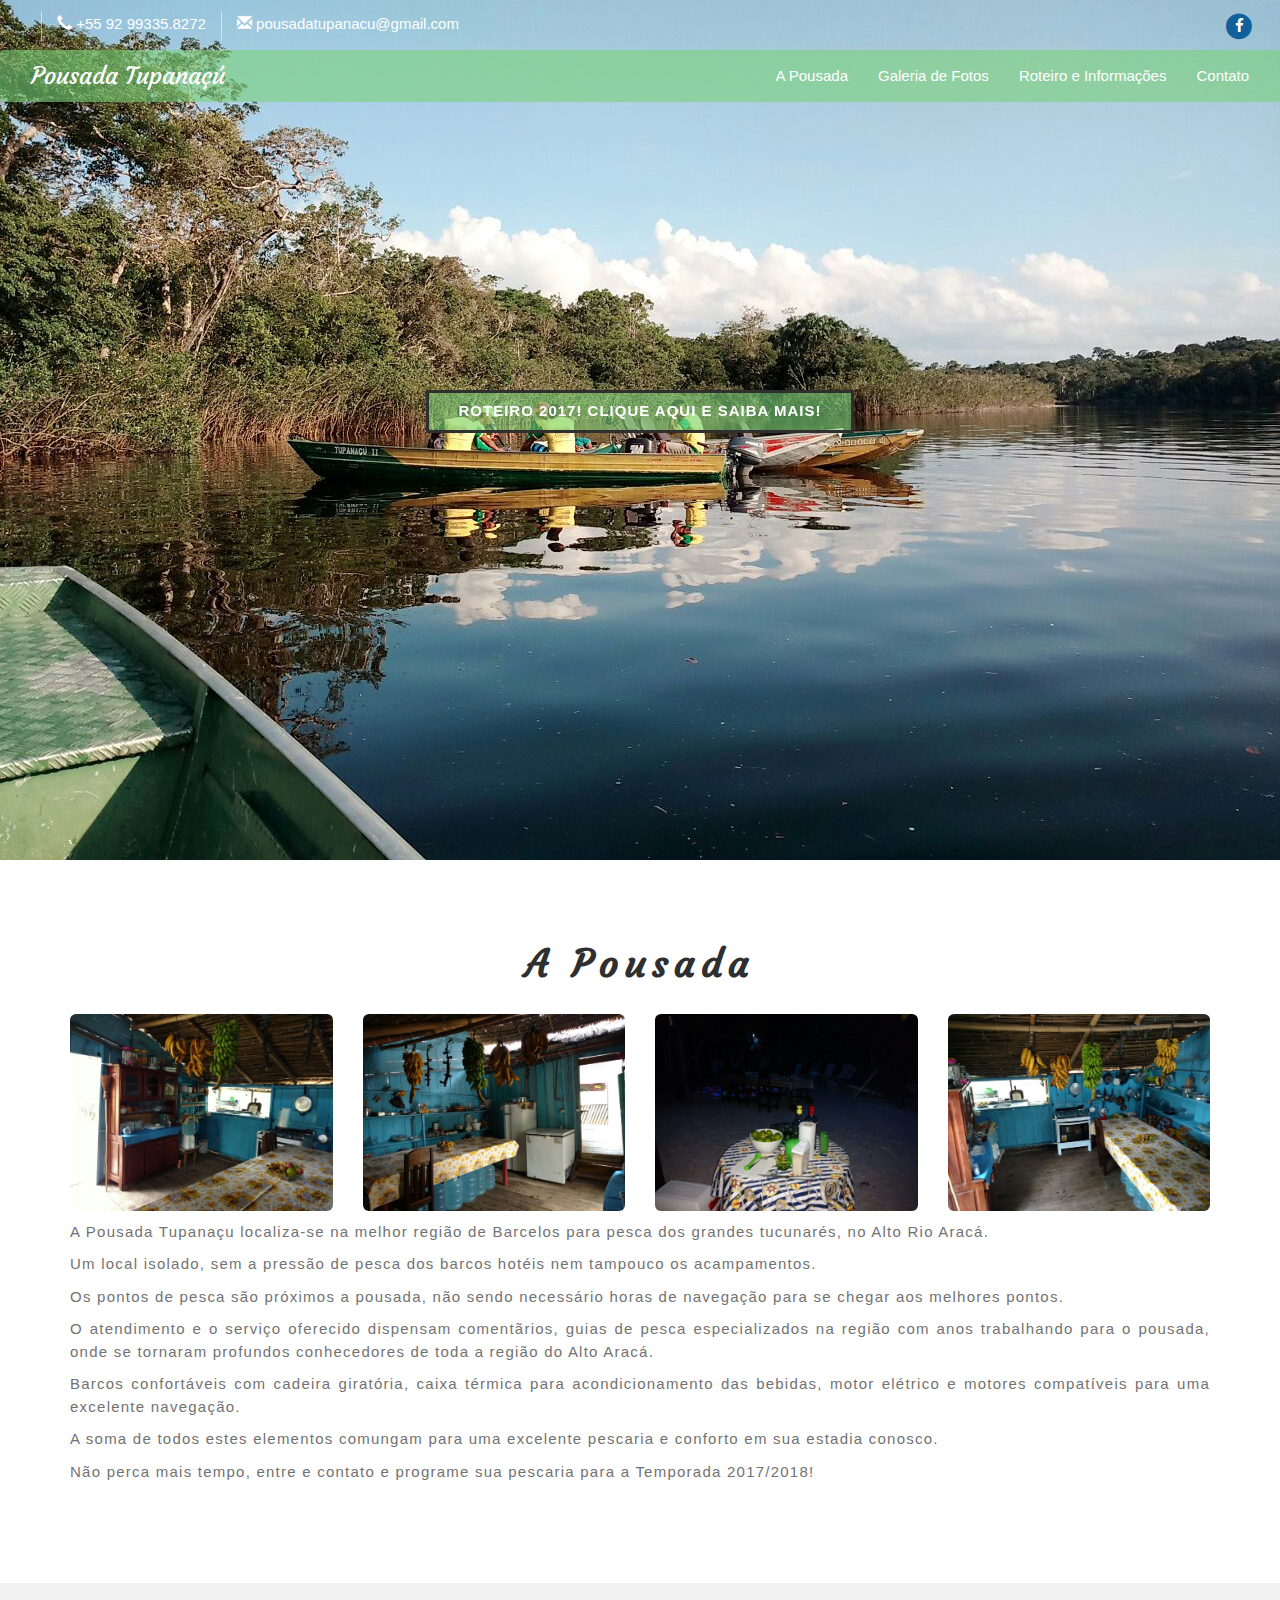
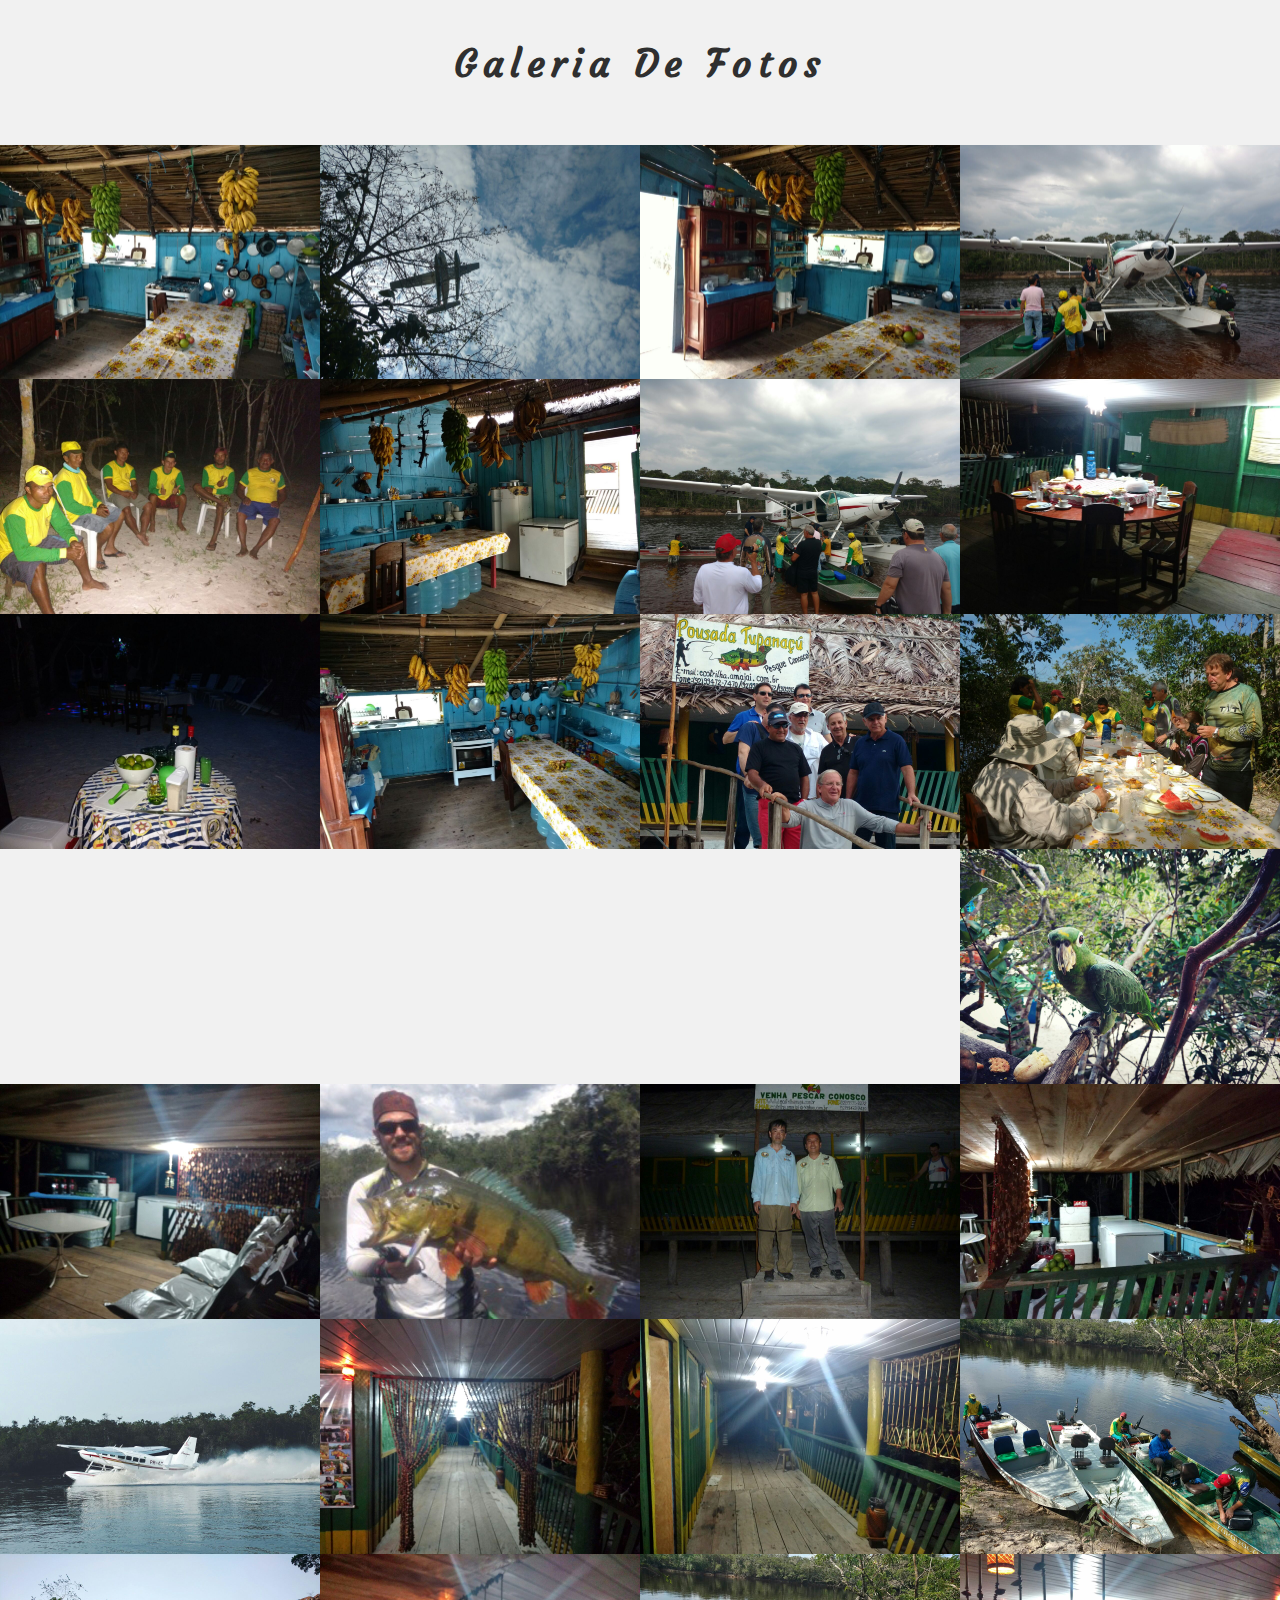
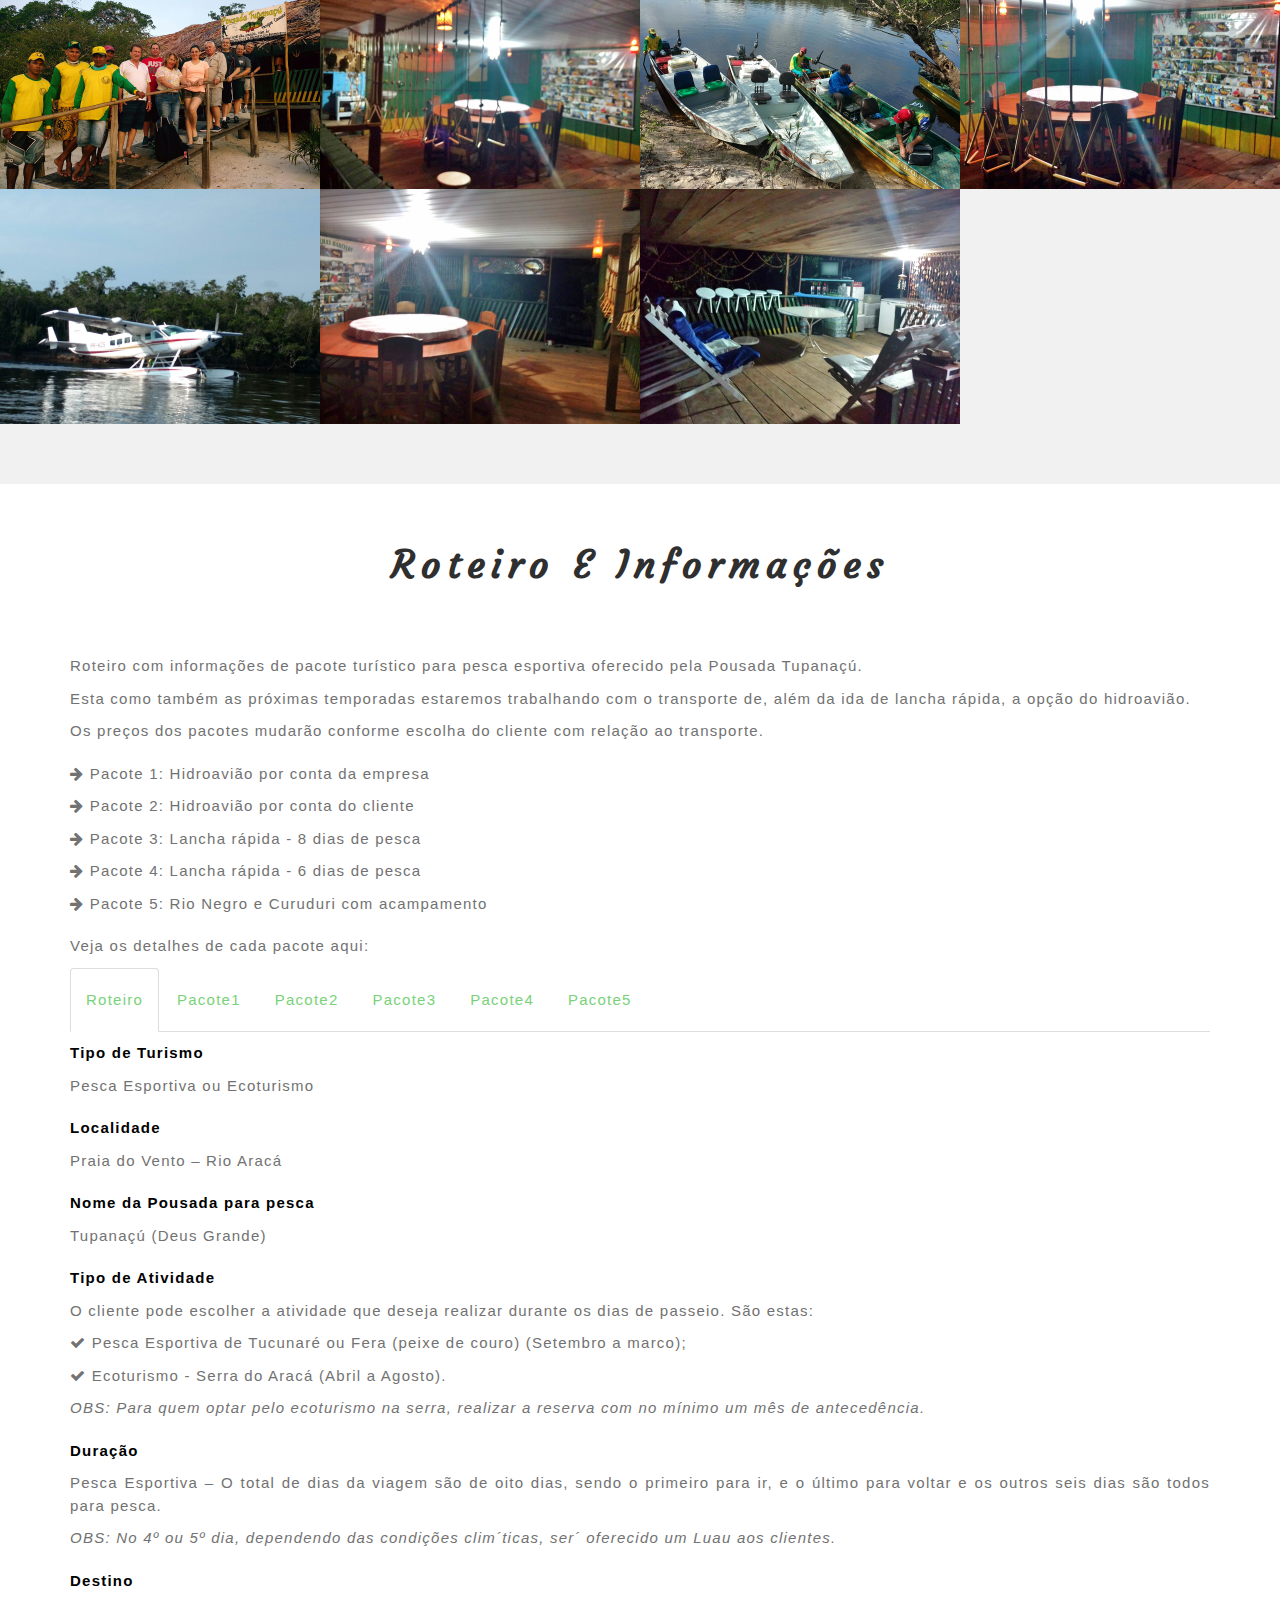
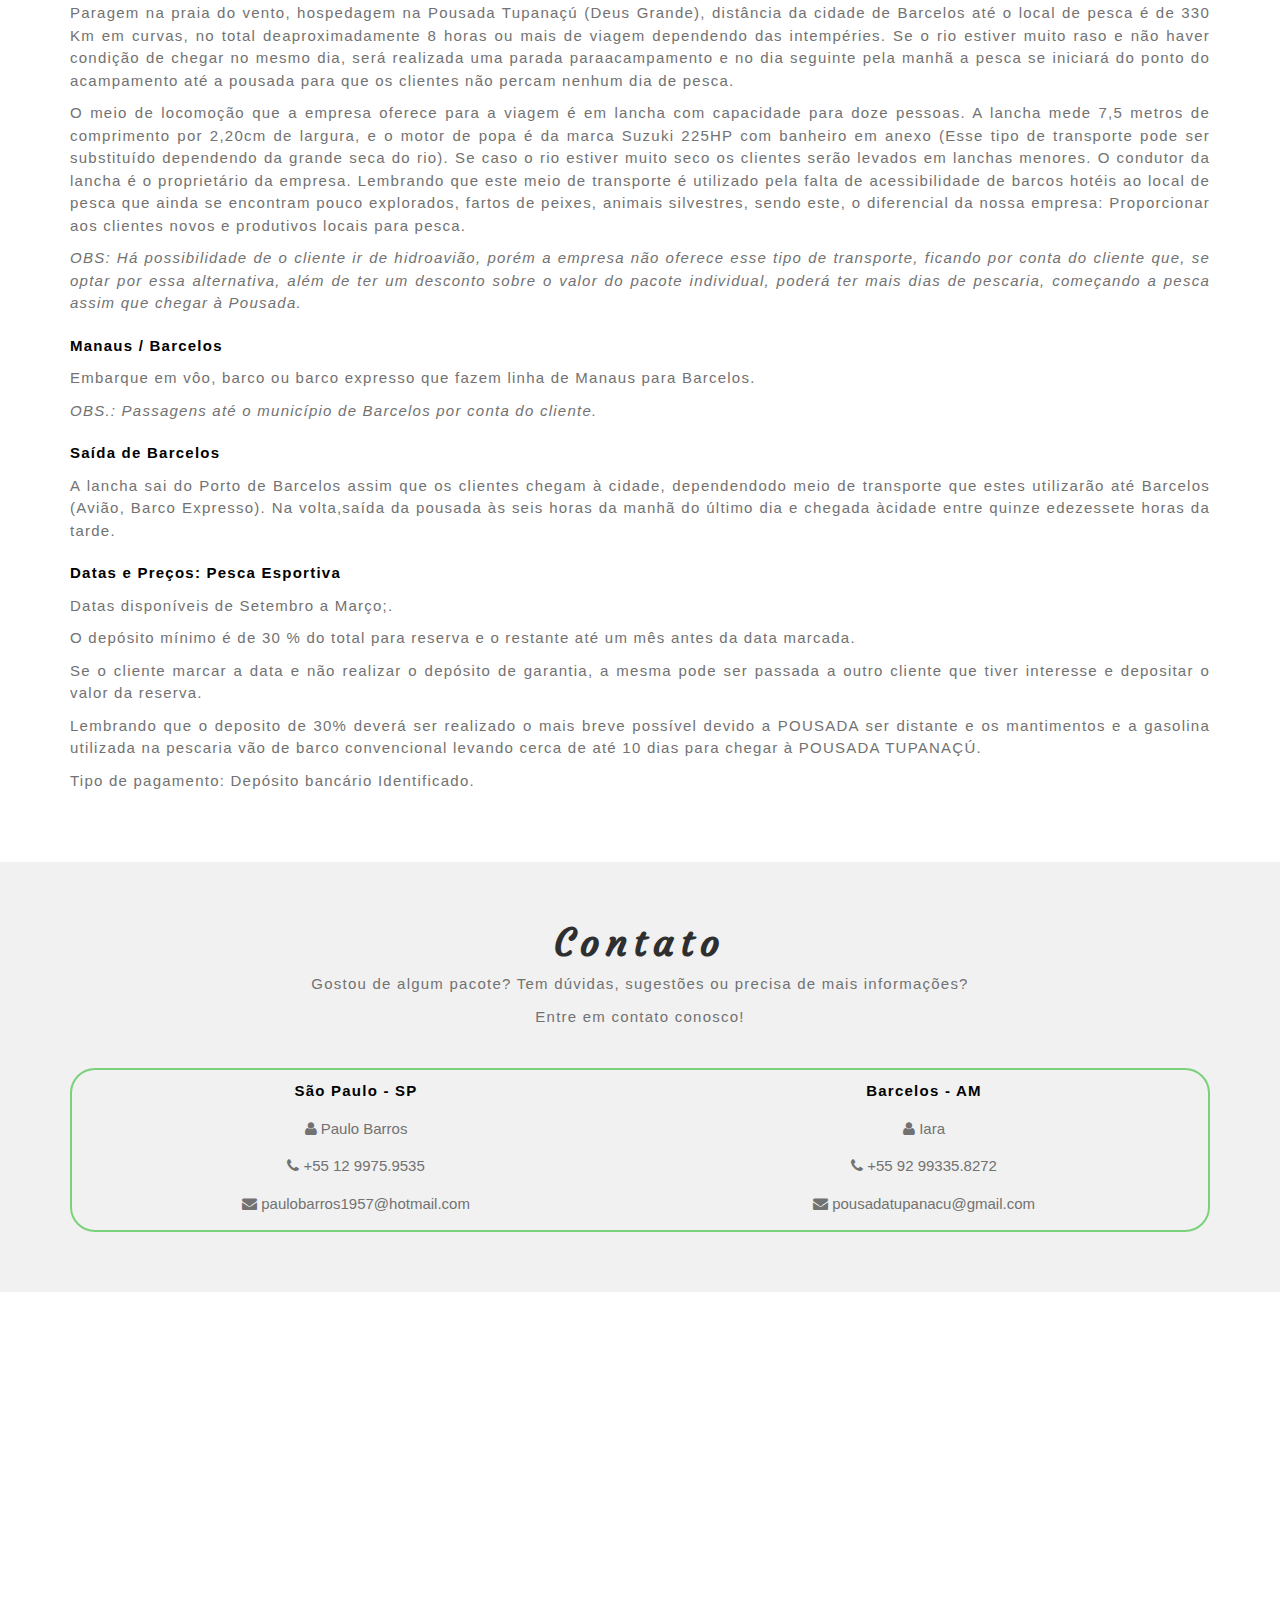
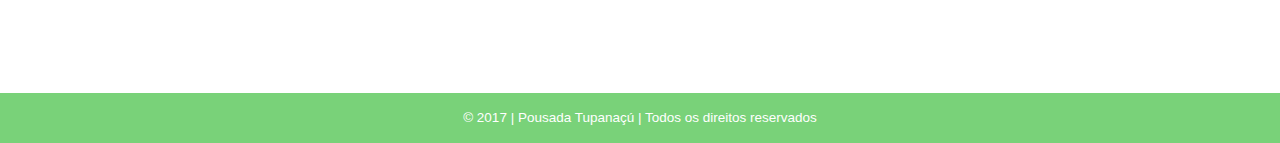
==== commit e57c5d13: "text" ====
--- a/index2.html
+++ b/index2.html
@@ -1,261 +1,162 @@
-<!--A Design by W3layouts
-Author: W3layout
-Author URL: http://w3layouts.com
-License: Creative Commons Attribution 3.0 Unported
-License URL: http://creativecommons.org/licenses/by/3.0/
--->
 <!DOCTYPE html>
-<html lang="en">
+<html lang="pt-br" >
+
 <head>
-<title>Pousada Tupana&ccedil;&uacute;</title>
-<meta name="viewport" content="width=device-width, initial-scale=1">
-<meta http-equiv="Content-Type" content="text/html; charset=utf-8" />
-<meta name="keywords" content="Pousada Tupana&ccedil;&uacute; Responsive web template, Bootstrap Web Templates, Flat Web Templates, Android Compatible web template, 
-Smartphone Compatible web template, free webdesigns for Nokia, Samsung, LG, SonyEricsson, Motorola web design" />
-<script type="application/x-javascript"> addEventListener("load", function() { setTimeout(hideURLbar, 0); }, false); function hideURLbar(){ window.scrollTo(0,1); } </script>
-<!-- bootstrap-css -->
-<link href="css/bootstrap.css" rel="stylesheet" type="text/css" media="all" />
-<!--// bootstrap-css -->
-<!-- css -->
-<link rel="stylesheet" href="css/style.css" type="text/css" media="all" />
-<!--// css -->
-<!-- font-awesome icons -->
-<link href="css/font-awesome.css" type="text/css" rel="stylesheet"> 
-<link href="font-awesome.min.css" type="text/css" rel="stylesheet">
-<link href="css/jquery.simpleweather.css" type="text/css" rel="stylesheet"> 
-<!-- //font-awesome icons -->
-<!-- font -->
-<link href="https://fonts.googleapis.com/css?family=Courgette" rel="stylesheet">
-<link href='https://fonts.googleapis.com/css?family=Pacifico' rel='stylesheet' type='text/css'>
-<link href="https://fonts.googleapis.com/css?family=Poppins:300,400,500,600,700" rel="stylesheet">
-<link href='https://fonts.googleapis.com/css?family=Roboto+Condensed:400,700italic,700,400italic,300italic,300' rel='stylesheet' type='text/css'>
-<!-- //font -->
-<script src="js/jquery-1.11.1.min.js"></script>
-<script src="js/bootstrap.js"></script>
-<!-- light-box -->
-<link rel="stylesheet" href="css/lightbox.css">
-<!-- //light-box -->
-<script src="js/SmoothScroll.min.js"></script>
-
-
-<style>
-
-@media (max-width:600px){.hide-small{display:none!important}}
-
-.pre-header {
-    padding: 1em 0;
-    font-size: 10px;
-	background: none ;
-	color: #fff !important;
-    /* background:rgba(0,0,0,0.4); */
-    /* height: 40px; */
-	/* background: rgba(0, 0, 0, 0.6); */
-	/* background: rgba(121, 210, 121, 0.6); */
-	
-}
-
-.pre-header ul, .pre-header p{
-    /* padding-top: 8px; */
-}
-
-.pre-header ul li {
-    float: left;
-    margin-right: 20px;
-}
-
-.pre-header ul li.redes-sociais {
-    float: left;
-    margin-right: 2px;
-}
-
-
-.pre-header i {
-    /* padding-right: 5px; */
-}
-
-.border-left {
-    height: 30px;
-    border-left:1px solid rgba(255,255,255,0.5);
-    padding-left: 15px;
-	padding-right: 15px;
-}
-
-.pre-link-box{
-    /* line-height: 25px; */
-	line-height: 25px !important;
-}
-.pre-address-b{
-    height: auto;
-    padding-top: 4px;
-}
-
-
-
-.language-box {
-    height: 40px;
-}
-
-.language-box ul{
-    background: #fff;
-    height: 40px;
-    position: relative;
-    z-index: 1;
-    padding: 0;
-    -webkit-transition: all 0.4s;
-    -moz-transition: all 0.4s;
-    transition: all 0.4s;
-    overflow: hidden;
-    border-bottom-left-radius: 5px;
-    border-bottom-right-radius: 5px;
-}
-
-.language-box ul:hover{
-    height: 220px;
-    -webkit-transition: all 0.4s;
-    -moz-transition: all 0.4s;
-    transition: all 0.4s;
-}
-
-.language-box ul li{
-    float: none;
-    margin: 0;
-    padding: 0;
-    font-size: 11px;
-    border-bottom: 1px solid #f4f4f4;
-    line-height: 25px;
-}
-
-.language-box ul li:last-child{
-    border-bottom: 0;
-}
-
-.language-box ul li a{
-    display: inline-block;
-    width: 100%;
-    height: 100%;
-    padding: 10px 20px;
-    padding-bottom: 10px;
-}
-
-.language-box ul li img{
-    margin-right: 8px;
-    margin-top: -3px;
-}
-
-.main-header {
-    background: #F5F5F5;
-    height: auto;
-}
-
-.main-header .logo {
-    padding: 2px 0;
-}
-.main-header .logo img{
-    width: 150px;
-}
-.main-header a {
-    font-family: Varela Round;
-}
-
-.main-header2 {
-    background: #F5F5F5;
-    height: auto;
-}
-
-.main-header2 .logo {
-    padding: 2px 0;
-}
-.main-header2 .logo img{
-    width: 150px
-}
-.main-header2 a {
-    font-family: Varela Round;
-}
-
-
-
-
-
-.navbar {
-      /* font-family: Montserrat, sans-serif; */
-      margin-bottom: 0;
-      background-color: #2d2d30;
-      border: 0;
-	  text-decoration: none;
-      /* font-size: 11px !important; */
-	  font-size: 1em; 
-      letter-spacing: 4px;
-      opacity: 0.9;
-  }
-  .navbar li a, .navbar .navbar-brand { 
-      color: #fff !important;
-  }
-  .navbar-nav li a:hover {
-      color: #d5d5d5 !important;
-  }
-  .navbar-nav li.active a {
-      color: #fff !important;
-      background-color: #29292c !important;
-  }
-  .navbar-default .navbar-toggle {
-      border-color: transparent;
-  }
-  
-
-</style>
+
+	<title>Pousada Tupana&ccedil;&uacute;</title>
+	<meta name="viewport" content="width=device-width, initial-scale=1.0, maximum-scale=1.0, user-scalable=no">
+	<meta http-equiv="Content-Type" content="text/html; charset=utf-8" />
+	<meta name="author" content="Pousada Tupanacu">
+	<meta name="keywords" content="pousada,pesca,pescaria,pescador,esportiva,esporte,manaus,brasil,amazonas,ferias,hidroaviao">
+	<meta name="description" content="Pousada Tupanacu">
+	<meta property="og:locale" content="pt_BR">
+	<meta property="og:url" content="http://www.pousadatupanacu.com.br">	
+	<meta property="og:title" content="Pousada Tupanacu">
+	<meta property="og:site_name" content="Pousada Tupanacu">
+	<meta property="og:description" content="Pousada Tupanacu">
+	<meta property="og:type" content="website">
+	
+	<link href="css/bootstrap.css" rel="stylesheet" type="text/css" media="all" />
+	<link href="css/style.css" rel="stylesheet" type="text/css" media="all" />
+	<link href="css/font-awesome.css" rel="stylesheet"> 
+	<link href="css/main.css" rel="stylesheet"> 
+	<link href="css/lightbox.css" rel="stylesheet">
+	<link href="css/jquery.simpleweather.css" rel="stylesheet"> 
+	<link href="css/w3.css" rel="stylesheet">
+	
+	<link href="https://fonts.googleapis.com/css?family=Courgette" rel="stylesheet">
+	<link href='https://fonts.googleapis.com/css?family=Pacifico' rel='stylesheet' type='text/css'>
+	<link href="https://fonts.googleapis.com/css?family=Poppins:300,400,500,600,700" rel="stylesheet">
+	<link href="https://fonts.googleapis.com/css?family=Lato" rel="stylesheet" type="text/css">
+	<link href="https://fonts.googleapis.com/css?family=Montserrat" rel="stylesheet" type="text/css">
+	<link href="https://fonts.googleapis.com/css?family=Inconsolata" rel="stylesheet" type="text/css">
+	
+	<script src="js/jquery-1.11.1.min.js"></script>
+	<script src="js/bootstrap.js"></script>
+	<script src="js/SmoothScroll.min.js"></script>
+	<script src="https://ajax.googleapis.com/ajax/libs/jquery/3.1.1/jquery.min.js"></script>
+	<script src="https://maxcdn.bootstrapcdn.com/bootstrap/3.3.7/js/bootstrap.min.js"></script>  
+	<script type="application/x-javascript"> addEventListener("load", function() { setTimeout(hideURLbar, 0); }, false); function hideURLbar(){ window.scrollTo(0,1); } </script>
+
+	
+	<!-- 
+	<link href="https://cdnjs.cloudflare.com/ajax/libs/font-awesome/4.7.0/css/font-awesome.min.css" rel="stylesheet">
+	<link href="https://maxcdn.bootstrapcdn.com/bootstrap/3.3.7/css/bootstrap.min.css" rel="stylesheet"> 
+	<link href='https://fonts.googleapis.com/css?family=Roboto+Condensed:400,700italic,700,400italic,300italic,300' rel='stylesheet' type='text/css'>
+	-->
+	
+	
+	<!-- Google Analytics -->
+	<script async src='https://www.google-analytics.com/analytics.js'></script>
+	<script>
+	window.ga=window.ga||function(){(ga.q=ga.q||[]).push(arguments)};ga.l=+new Date;
+	ga('create', 'UA-91843051-1', 'auto');
+	ga('send', 'pageview')
+	</script>
+	<!-- Google Analytics -->
+	  
+	<!-- Google Tag Manager -->
+	<script>(function(w,d,s,l,i){w[l]=w[l]||[];w[l].push({'gtm.start':
+	new Date().getTime(),event:'gtm.js'});var f=d.getElementsByTagName(s)[0],
+	j=d.createElement(s),dl=l!='dataLayer'?'&l='+l:'';j.async=true;j.src=
+	'https://www.googletagmanager.com/gtm.js?id='+i+dl;f.parentNode.insertBefore(j,f);
+	})(window,document,'script','dataLayer','GTM-PSZZXZZ');</script>
+	<!-- Google Tag Manager -->
+	
+
+	<style>
+
+	.ctm h1 {
+		font-size: 1.0em;
+		font-family: 'Arial', serif;
+		color: #727272;
+		letter-spacing: 0.0825em;
+		line-height: 1.5em;
+		text-align: justify;
+	}
+
+	.ctm h2 {
+		font-size: 1.0em;
+		font-family: 'Arial', serif;
+		color: #000;
+		font-weight: 600;
+		letter-spacing: 0.0825em;
+		line-height: 1.5em;
+		text-align: center;
+	}
+
+	.ctm h3 {
+		font-size: 1.0em;
+		font-family: 'Arial', serif;
+		color: #727272;
+		letter-spacing: 0.0825em;
+		line-height: 1.5em;
+		text-align: justify;
+	}
+		
+	@media (min-width:768px){
+		.ctm h1 h2 h3 {
+			font-size: 1.0em;
+		}
+	}
+
+	@media (min-width:992px){
+		.ctm h1 h2 h3 {
+			font-size: 1.5em;
+		}
+	}
+
+	@media (min-width:1200px){
+		.ctm h1 h2 h3 {
+			font-size: 1.5em;
+		}
+	}
+
+	@media (max-width:600px){.w3-hide-small{display:none!important}}
+
+	</style>
 
 </head>
-		
-<body id="myPage" data-spy="scroll" data-target=".navbar" data-offset="50">
+
+<body id="inicio" data-spy="scroll" data-target=".navbar" data-offset="50" style="font-family: 'Arial', serif;">
+
+<!-- Google Tag Manager (noscript) -->
+<noscript>
+	<iframe src="https://www.googletagmanager.com/ns.html?id=GTM-PSZZXZZ" height="0" width="0" style="display:none;visibility:hidden"></iframe>
+</noscript>
+<!-- End Google Tag Manager (noscript) -->
+
+
 
 <!-- banner -->
 <div class="banner">
 
-<div class="header">
-
-		<div class="pre-header">
-			<!--<div class="container">	-->			
-				<div class="row">
-				    <span class="hide-small">
-					<!--<div class="pull-right">-->  
-					<div class="pull-left">
-					  <ul class="pre-link-box border-left"> 
-						<img alt="" src="http://www.hotelpraialinda.com.br/addons/praialinda/themes/praialinda/img/icon/icon-mail.png"> reservas@pousadatupanacu.com.br 
-					  </ul>
-					</div>
-					</span>
-
-					<div class="pull-left">
-					  <ul class="pre-link-box border-left"> 
-						<img alt="" src="http://www.hotelpraialinda.com.br/addons/praialinda/themes/praialinda/img/icon/icon-telefone.png"> +55 81 4094.2186
-					  </ul>
-					</div>
-					
-					<div class="pull-left">
-					 <ul class="pre-link-box border-left"> 
-						<span id="weather"></span> 
-					  </ul>
-					</div>
-					
-					<span class="hide-small">
-					<div class="pull-right">
-					  <ul class="pre-link-box border-left"> 
-						<a href="www.facebook.com/pages/Hotel-Praia-Linda/128420560562616" target="_blank"> 
-						<span class="fa-stack"> 
-						<i class="fa fa-circle fa-stack-2x"></i> 
-						<i class="fa fa-facebook fa-stack-1x fa-inverse"></i> 
-						</span> 
-						</a>
-					  </ul>
-					</div>
-					</span>
-					
-				</div>
-			<!--</div> -->
-		</div> 	
+	<nav class="navbar2 navbar-inverse2" style="padding: 10px">
+		<!-- <div class="nav navbar-nav"> -->
+		<div class="pull-left">
+			<ul class="pre-link-box border-n">  
+				<!--<span class="weather-top">Barcelos, AM<i class="icon-30"></i> 29°C</span>-->
+				<span id="weather"></span>  
+			</ul>
+		</div>		
+		<div class="pull-left hide-sm">
+			<ul class="pre-link-box border-left"> 
+				<span class="glyphicon glyphicon-earphone"></span> +55 92 99335.8272  
+			</ul>
+		</div>		
+		<div class="nav navbar-nav pull-left hide-sm hide-md">
+			<ul class="pre-link-box border-left">
+				<span class="glyphicon glyphicon-envelope"></span> pousadatupanacu@gmail.com
+			</ul>
+		</div>		
+		<div class="pull-right">
+			<ul class="pre-link-box border-n"> 
+				<a href="https://www.facebook.com/pousadatupanacu" target="_blank"> <span class="fa-stack"> <i class="fa fa-circle fa-stack-2x"></i> <i class="fa fa-facebook fa-stack-1x fa-inverse"></i> </span> </a>
+			</ul>
+		</div>			
+	</nav>		
 		
-
-	<nav class="navbar navbar-default">
+	<nav class="navbar navbar-inverse">
 	  <div class="container-fluid">
 		<div class="navbar-header">
 		  <button type="button" class="navbar-toggle" data-toggle="collapse" data-target="#myNavbar">
@@ -263,85 +164,91 @@
 			<span class="icon-bar"></span>
 			<span class="icon-bar"></span>                        
 		  </button>
-		  <a class="navbar-brand" style="font-family:'Courgette',cursive; padding: 10px" href="#myPage">Pousada Tupana&ccedil;&uacute;</a>
+		  <a class="navbar-brand" href="#">Pousada Tupana&ccedil;&uacute;</a>
 		</div>
 		<div class="collapse navbar-collapse" id="myNavbar">
-		  <ul class="nav navbar-nav navbar-right">
-			<li><a id="" href="#pousada" class="scroll">A Pousada</a></li>
-			<li><a id="" href="#galeria" class="scroll">Galeria de Fotos</a></li>	
-			<li><a id="" href="#atividades" class="scroll">Atividades e Lazer</a></li>
-			<li><a id="" href="#reservas" class="scroll">Reservas</a></li>
-			<li><a id="" href="#contato" class="scroll">Contato</a></li>
-			<li><a id="" href="#comochegar" class="scroll">Como Chegar</a></li>
-		  </ul>
+			<ul class="nav navbar-nav navbar-right">
+				<!-- <li><a href="#pousada" class="scroll">A Pousada</a></li>-->
+				<li><a href="#pousada" class="scroll">A Pousada</a></li>
+				<li><a href="#galeria" class="scroll">Galeria de Fotos</a></li>	
+				<li><a href="#roteiro" class="scroll">Roteiro e Informa&ccedil;&otilde;es</a></li>
+				<li><a href="#contato" class="scroll">Contato</a></li>
+				<!--<li><a href="#comochegar" class="scroll">Como Chegar</a></li>-->
+			</ul>
 		</div>
 	  </div>
 	</nav>
-				
-</div>
-
-
-		<div class="banner-info">
-			<div class="container">
-				<h3>Aliquam erat volutpat. Duis vulputate tempus laoreet. Integer viverra eleifend neque, eget dictum lectus. Quisque eu tempor dolor.</h3>
-				<h2>bla bla bla</h2>
-				<p>Lorem ipsum dolor sit amet, consectetur adipiscing elit. Ut posuere tempor quam, vitae vestibulum lacus placerat non. Donec volutpat odio sed neque molestie elementum quis nec nisi. Phasellus elit leo, lobortis non massa in, elementum maximus urna.</p>
-				<div class="w3-button">
-					<a href="#" class="hvr-sweep-to-bottom" data-toggle="modal" data-target="#myModal">Read More</a>
-				</div>
+
+	<div class="banner-info">
+		<div class="container">
+			<!--<h3>Aliquam erat volutpat. Duis vulputate tempus laoreet. Integer viverra eleifend neque, eget dictum lectus. Quisque eu tempor dolor.</h3>-->
+			<!--<h2>Cras cursus, nunc sit amet aliquam maximus</h2>-->
+			<h2><br></h2>
+			<!--<p>Lorem ipsum dolor sit amet, consectetur adipiscing elit. Ut posuere tempor quam, vitae vestibulum lacus placerat non. Donec volutpat odio sed neque molestie elementum quis nec nisi. Phasellus elit leo, lobortis non massa in, elementum maximus urna.</p>-->
+			<div class="w3-button">
+				<!-- <a href="#roteiro" class="hvr-sweep-to-bottom" data-toggle="modal" data-target="#myModal">CLIQUE AQUI: ROTEIRO 2017!</a>-->
+				<a href="#roteiro" class="hvr-sweep-to-bottom">ROTEIRO 2017! Clique aqui e saiba mais!</a>
 			</div>
 		</div>
-
+	</div>
+		
+		
 </div>
-	<!-- //banner -->
-	
+<!-- //banner -->
+
+
+
+
 	<!-- about -->
 	<div class="about" id="pousada">
 		<div class="container">
 			<div class="about-heading">
-				<h3>A Pousada</h3>
-				<p>Cras cursus, nunc sit amet aliquam maximus</p>
+				<h3 style="font-family: 'Courgette', cursive; text-align: center; ">A Pousada</h3>
+				<!-- <p>Cras cursus, nunc sit amet aliquam maximus</p>-->
 			</div>
-			<div class="w3l-about-grids">
-				<div class="col-md-6 w3ls-about-left">
-					<div class="agileits-icon-grid">
-						<div class="icon-left hvr-radial-out">
-							<i class="fa fa-cog" aria-hidden="true"></i>
-						</div>
-						<div class="icon-right">
-							<h5>Suspendisse consectetur dapibus volutpat.</h5>
-							<p>Phasellus dapibus felis elit, sed accumsan arcu gravida vitae. Nullam aliquam erat at lectus ullamcorper, nec interdum neque hendrerit.</p>
-						</div>
-						<div class="clearfix"> </div>
-					</div>
-					<div class="agileits-icon-grid">
-						<div class="icon-left hvr-radial-out">
-							<i class="fa fa-heart" aria-hidden="true"></i>
-						</div>
-						<div class="icon-right">
-							<h5>Lorem ipsum dolor sit amet</h5>
-							<p>Phasellus dapibus felis elit, sed accumsan arcu gravida vitae. Nullam aliquam erat at lectus ullamcorper, nec interdum neque hendrerit.</p>
-						</div>
-						<div class="clearfix"> </div>
-					</div>
-					<div class="agileits-icon-grid">
-						<div class="icon-left hvr-radial-out">
-							<i class="fa fa-paper-plane" aria-hidden="true"></i>
-						</div>
-						<div class="icon-right">
-							<h5>Suspendisse consectetur dapibus volutpat.</h5>
-							<p>Phasellus dapibus felis elit, sed accumsan arcu gravida vitae. Nullam aliquam erat at lectus ullamcorper, nec interdum neque hendrerit.</p>
-						</div>
-						<div class="clearfix"> </div>
-					</div>
-				</div>
-				<div class="col-md-6 w3ls-about-right">
-					<div class="w3ls-about-right-img">
+			
+			<div class="agileits-icon-grid">
+			
+				<div class="row">
+					<div class="col-lg-3 col-md-12 col-sm-12">
+						<div>
+							<img src="images/p3.jpg" class="img-rounded img-responsive" alt="" width="300" height="250" style="margin: auto;"> 
+						</div>
+					</div>
 						
-					</div>
-				</div>
-				<div class="clearfix"> </div>
+					<div class="col-lg-3 hide-sm hide-md hide-lg">
+						<div>
+							<img src="images/p6.jpg" class="img-rounded img-responsive" alt="" width="300" height="250"> 
+						</div>
+					</div>
+					
+					<div class="col-lg-3 hide-sm hide-md hide-lg">
+						<div>
+							<img src="images/p9.jpg" class="img-rounded img-responsive" alt="" width="300" height="250"> 
+						</div>
+					</div>
+					
+					<div class="col-lg-3 hide-sm hide-md hide-lg">
+						<div>
+							<img src="images/p10.jpg" class="img-rounded img-responsive" alt="" width="300" height="250"> 
+						</div>
+					</div>
+				</div>
+				
+				<div class="row text-justify ctm">
+					<div class="col-lg-12 col-md-12 col-sm-12">
+						<h3>A Pousada Tupana&ccedil;u localiza-se na melhor regi&atilde;o de Barcelos para pesca dos grandes tucunar&eacute;s, no Alto Rio Arac&aacute;.</h3>
+						<h3>Um local isolado, sem a press&atilde;o de pesca dos barcos hot&eacute;is nem tampouco os acampamentos.</h3>
+						<h3>Os pontos de pesca s&atilde;o pr&oacute;ximos a pousada, n&atilde;o sendo necess&aacute;rio horas de navega&ccedil;&atilde;o para se chegar aos melhores pontos.</h3>
+						<h3>O atendimento e o servi&ccedil;o oferecido dispensam coment&atilde;rios, guias de pesca especializados na regi&atilde;o com anos trabalhando para o pousada, onde se tornaram profundos conhecedores de toda a regi&atilde;o do Alto Arac&aacute;.</h3>
+						<h3>Barcos confort&aacute;veis com cadeira girat&oacute;ria, caixa t&eacute;rmica para acondicionamento das bebidas, motor el&eacute;trico e motores compat&iacute;veis para uma excelente navega&ccedil;&atilde;o.</h3>
+						<h3>A soma de todos estes elementos comungam para uma excelente pescaria e conforto em sua estadia conosco.</h3>
+						<h3>N&atilde;o perca mais tempo, entre e contato e programe sua pescaria para a Temporada 2017/2018!</h3>
+					</div>
+				</div>
+			
 			</div>
+	
 		</div>
 	</div>
 	<!-- //about -->
@@ -351,152 +258,346 @@
 	<div class="gallery" id="galeria">
 		<div class="container">
 			<div class="about-heading">
-				<h3>Galeria de Fotos</h3>
-				<p>Cras cursus, nunc sit amet aliquam maximus</p>
+				<h3 style="font-family: 'Courgette', cursive; text-align: center; ">Galeria de Fotos</h3>
+				<!-- <p>Cras cursus, nunc sit amet aliquam maximus</p>-->
 			</div>
 		</div>
 		<div class="gallery-grids">
+		
 				<div class="gallery-top-grids">
 					<div class="col-sm-3 gallery-grids-left">
 						<div class="gallery-grid">
-							<a class="example-image-link" href="images/p1.jpg" data-lightbox="example-set" data-title="Lorem ipsum dolor sit amet, consectetur adipiscing elit. Phasellus vitae cursus ligula">
+							<!-- <a class="example-image-link" href="images/p1.jpg" data-lightbox="example-set" data-title="Lorem ipsum dolor sit amet, consectetur adipiscing elit. Phasellus vitae cursus ligula"> -->
+							<a class="example-image-link" href="images/p1.jpg" data-lightbox="example-set" data-title="">
 								<img src="images/p1.jpg" alt="" />
 								<div class="captn">
 									<h4>Pousada Tupana&ccedil;&uacute;</h4>
-									<p>Aliquam non</p>
-								</div>
-							</a>
-						</div>
-					</div>
-					<div class="col-sm-3 gallery-grids-left">
-						<div class="gallery-grid">
-							<a class="example-image-link" href="images/p2.jpg" data-lightbox="example-set" data-title="Lorem ipsum dolor sit amet, consectetur adipiscing elit. Phasellus vitae cursus ligula">
+									<!-- <p>Aliquam non</p>-->
+								</div>
+							</a>
+						</div>
+					</div>
+					<div class="col-sm-3 gallery-grids-left">
+						<div class="gallery-grid">
+							<a class="example-image-link" href="images/p2.jpg" data-lightbox="example-set" data-title="">
 								<img src="images/p2.jpg" alt="" />
 								<div class="captn">
 									<h4>Pousada Tupana&ccedil;&uacute;</h4>
-									<p>Aliquam non</p>
-								</div>
-							</a>
-						</div>
-					</div>
-					<div class="col-sm-3 gallery-grids-left">
-						<div class="gallery-grid">
-							<a class="example-image-link" href="images/p3.jpg" data-lightbox="example-set" data-title="Lorem ipsum dolor sit amet, consectetur adipiscing elit. Phasellus vitae cursus ligula">
+									<!-- <p>Aliquam non</p>-->
+								</div>
+							</a>
+						</div>
+					</div>
+					<div class="col-sm-3 gallery-grids-left">
+						<div class="gallery-grid">
+							<a class="example-image-link" href="images/p3.jpg" data-lightbox="example-set" data-title="">
 								<img src="images/p3.jpg" alt="" />
 								<div class="captn">
 									<h4>Pousada Tupana&ccedil;&uacute;</h4>
-									<p>Aliquam non</p>
-								</div>
-							</a>
-						</div>
-					</div>
-					<div class="col-sm-3 gallery-grids-left">
-						<div class="gallery-grid">
-							<a class="example-image-link" href="images/p4.jpg" data-lightbox="example-set" data-title="Lorem ipsum dolor sit amet, consectetur adipiscing elit. Phasellus vitae cursus ligula">
+									<!-- <p>Aliquam non</p>-->
+								</div>
+							</a>
+						</div>
+					</div>
+					<div class="col-sm-3 gallery-grids-left">
+						<div class="gallery-grid">
+							<a class="example-image-link" href="images/p4.jpg" data-lightbox="example-set" data-title="">
 								<img src="images/p4.jpg" alt="" />
 								<div class="captn">
 									<h4>Pousada Tupana&ccedil;&uacute;</h4>
-									<p>Aliquam non</p>
-								</div>
-							</a>
-						</div>
-					</div>
-					<div class="clearfix"> </div>
-				</div>
+									<!-- <p>Aliquam non</p>-->
+								</div>
+							</a>
+						</div>
+					</div>
+					<div class="clearfix"> </div> 
+				</div>
+				
 				<div class="gallery-top-grids">
 					<div class="col-sm-3 gallery-grids-left">
 						<div class="gallery-grid">
-							<a class="example-image-link" href="images/p5.jpg" data-lightbox="example-set" data-title="Lorem ipsum dolor sit amet, consectetur adipiscing elit. Phasellus vitae cursus ligula">
+							<a class="example-image-link" href="images/p5.jpg" data-lightbox="example-set" data-title="">
 								<img src="images/p5.jpg" alt="" />
 								<div class="captn">
 									<h4>Pousada Tupana&ccedil;&uacute;</h4>
-									<p>Aliquam non</p>
-								</div>
-							</a>
-						</div>
-					</div>
-					<div class="col-sm-3 gallery-grids-left">
-						<div class="gallery-grid">
-							<a class="example-image-link" href="images/p6.jpg" data-lightbox="example-set" data-title="Lorem ipsum dolor sit amet, consectetur adipiscing elit. Phasellus vitae cursus ligula">
+									<!-- <p>Aliquam non</p>-->
+								</div>
+							</a>
+						</div>
+					</div>
+					<div class="col-sm-3 gallery-grids-left">
+						<div class="gallery-grid">
+							<a class="example-image-link" href="images/p6.jpg" data-lightbox="example-set" data-title="">
 								<img src="images/p6.jpg" alt="" />
 								<div class="captn">
 									<h4>Pousada Tupana&ccedil;&uacute;</h4>
-									<p>Aliquam non</p>
-								</div>
-							</a>
-						</div>
-					</div>
-					<div class="col-sm-3 gallery-grids-left">
-						<div class="gallery-grid">
-							<a class="example-image-link" href="images/p7.jpg" data-lightbox="example-set" data-title="Lorem ipsum dolor sit amet, consectetur adipiscing elit. Phasellus vitae cursus ligula">
+									<!-- <p>Aliquam non</p>-->
+								</div>
+							</a>
+						</div>
+					</div>
+					<div class="col-sm-3 gallery-grids-left">
+						<div class="gallery-grid">
+							<a class="example-image-link" href="images/p7.jpg" data-lightbox="example-set" data-title="">
 								<img src="images/p7.jpg" alt="" />
 								<div class="captn">
 									<h4>Pousada Tupana&ccedil;&uacute;</h4>
-									<p>Aliquam non</p>
-								</div>
-							</a>
-						</div>
-					</div>
-					<div class="col-sm-3 gallery-grids-left">
-						<div class="gallery-grid">
-							<a class="example-image-link" href="images/p8.jpg" data-lightbox="example-set" data-title="Lorem ipsum dolor sit amet, consectetur adipiscing elit. Phasellus vitae cursus ligula">
+									<!-- <p>Aliquam non</p>-->
+								</div>
+							</a>
+						</div>
+					</div>
+					<div class="col-sm-3 gallery-grids-left">
+						<div class="gallery-grid">
+							<a class="example-image-link" href="images/p8.jpg" data-lightbox="example-set" data-title="">
 								<img src="images/p8.jpg" alt="" />
 								<div class="captn">
 									<h4>Pousada Tupana&ccedil;&uacute;</h4>
-									<p>Aliquam non</p>
-								</div>
-							</a>
-						</div>
-					</div>
-					<div class="clearfix"> </div>
-				</div>
+									<!-- <p>Aliquam non</p>-->
+								</div>
+							</a>
+						</div>
+					</div>
+					<div class="clearfix"> </div> 
+				</div>
+				
+				
 				<div class="gallery-top-grids">
 					<div class="col-sm-3 gallery-grids-left">
 						<div class="gallery-grid">
-							<a class="example-image-link" href="images/p9.jpg" data-lightbox="example-set" data-title="Lorem ipsum dolor sit amet, consectetur adipiscing elit. Phasellus vitae cursus ligula">
+							<a class="example-image-link" href="images/p9.jpg" data-lightbox="example-set" data-title="">
 								<img src="images/p9.jpg" alt="" />
 								<div class="captn">
 									<h4>Pousada Tupana&ccedil;&uacute;</h4>
-									<p>Aliquam non</p>
-								</div>
-							</a>
-						</div>
-					</div>
-					<div class="col-sm-3 gallery-grids-left">
-						<div class="gallery-grid">
-							<a class="example-image-link" href="images/p10.jpg" data-lightbox="example-set" data-title="Lorem ipsum dolor sit amet, consectetur adipiscing elit. Phasellus vitae cursus ligula">
+									<!-- <p>Aliquam non</p>-->
+								</div>
+							</a>
+						</div>
+					</div>
+					<div class="col-sm-3 gallery-grids-left">
+						<div class="gallery-grid">
+							<a class="example-image-link" href="images/p10.jpg" data-lightbox="example-set" data-title="">
 								<img src="images/p10.jpg" alt="" />
 								<div class="captn">
 									<h4>Pousada Tupana&ccedil;&uacute;</h4>
-									<p>Aliquam non</p>
-								</div>
-							</a>
-						</div>
-					</div>
-					<div class="col-sm-3 gallery-grids-left">
-						<div class="gallery-grid">
-							<a class="example-image-link" href="images/p11.jpg" data-lightbox="example-set" data-title="Lorem ipsum dolor sit amet, consectetur adipiscing elit. Phasellus vitae cursus ligula">
+									<!-- <p>Aliquam non</p>-->
+								</div>
+							</a>
+						</div>
+					</div>
+					<div class="col-sm-3 gallery-grids-left">
+						<div class="gallery-grid">
+							<a class="example-image-link" href="images/p11.jpg" data-lightbox="example-set" data-title="">
 								<img src="images/p11.jpg" alt="" />
 								<div class="captn">
 									<h4>Pousada Tupana&ccedil;&uacute;</h4>
-									<p>Aliquam non</p>
-								</div>
-							</a>
-						</div>
-					</div>
-					<div class="col-sm-3 gallery-grids-left">
-						<div class="gallery-grid">
-							<a class="example-image-link" href="images/p12.jpg" data-lightbox="example-set" data-title="Lorem ipsum dolor sit amet, consectetur adipiscing elit. Phasellus vitae cursus ligula">
+									<!-- <p>Aliquam non</p>-->
+								</div>
+							</a>
+						</div>
+					</div>
+					<div class="col-sm-3 gallery-grids-left">
+						<div class="gallery-grid">
+							<a class="example-image-link" href="images/p12.jpg" data-lightbox="example-set" data-title="">
 								<img src="images/p12.jpg" alt="" />
 								<div class="captn">
 									<h4>Pousada Tupana&ccedil;&uacute;</h4>
-									<p>Aliquam non</p>
-								</div>
-							</a>
-						</div>
-					</div>
-					<div class="clearfix"> </div>
-				</div>
+									<!-- <p>Aliquam non</p>-->
+								</div>
+							</a>
+						</div>
+					</div>
+				</div>
+				
+
+				<div class="gallery-top-grids">
+					<div class="col-sm-3 col-xs-3 gallery-grids-left">
+						<div class="gallery-grid">
+							<a class="example-image-link" href="images/p13.jpg" data-lightbox="example-set" data-title="">
+								<img src="images/p13.jpg" alt="" />
+								<div class="captn">
+									<h4>Pousada Tupana&ccedil;&uacute;</h4>
+									<!-- <p>Aliquam non</p>-->
+								</div>
+							</a>
+						</div>
+					</div>
+					<div class="col-sm-3 gallery-grids-left">
+						<div class="gallery-grid">
+							<a class="example-image-link" href="images/p14.jpg" data-lightbox="example-set" data-title="">
+								<img src="images/p14.jpg" alt="" />
+								<div class="captn">
+									<h4>Pousada Tupana&ccedil;&uacute;</h4>
+									<!-- <p>Aliquam non</p>-->
+								</div>
+							</a>
+						</div>
+					</div>
+					<div class="col-sm-3 gallery-grids-left">
+						<div class="gallery-grid">
+							<a class="example-image-link" href="images/p15.jpg" data-lightbox="example-set" data-title="">
+								<img src="images/p15.jpg" alt="" />
+								<div class="captn">
+									<h4>Pousada Tupana&ccedil;&uacute;</h4>
+									<!-- <p>Aliquam non</p>-->
+								</div>
+							</a>
+						</div>
+					</div>
+					<div class="col-sm-3 gallery-grids-left">
+						<div class="gallery-grid">
+							<a class="example-image-link" href="images/p16.jpg" data-lightbox="example-set" data-title="">
+								<img src="images/p16.jpg" alt="" />
+								<div class="captn">
+									<h4>Pousada Tupana&ccedil;&uacute;</h4>
+									<!-- <p>Aliquam non</p>-->
+								</div>
+							</a>
+						</div>
+					</div>
+				</div>
+				
+				<div class="gallery-top-grids">
+					<div class="col-sm-3 col-xs-3 gallery-grids-left">
+						<div class="gallery-grid">
+							<a class="example-image-link" href="images/p17.jpg" data-lightbox="example-set" data-title="">
+								<img src="images/p17.jpg" alt="" />
+								<div class="captn">
+									<h4>Pousada Tupana&ccedil;&uacute;</h4>
+									<!-- <p>Aliquam non</p>-->
+								</div>
+							</a>
+						</div>
+					</div>
+					<div class="col-sm-3 gallery-grids-left">
+						<div class="gallery-grid">
+							<a class="example-image-link" href="images/p18.jpg" data-lightbox="example-set" data-title="">
+								<img src="images/p18.jpg" alt="" />
+								<div class="captn">
+									<h4>Pousada Tupana&ccedil;&uacute;</h4>
+									<!-- <p>Aliquam non</p>-->
+								</div>
+							</a>
+						</div>
+					</div>
+					<div class="col-sm-3 gallery-grids-left">
+						<div class="gallery-grid">
+							<a class="example-image-link" href="images/p19.jpg" data-lightbox="example-set" data-title="">
+								<img src="images/p19.jpg" alt="" />
+								<div class="captn">
+									<h4>Pousada Tupana&ccedil;&uacute;</h4>
+									<!-- <p>Aliquam non</p>-->
+								</div>
+							</a>
+						</div>
+					</div>
+					<div class="col-sm-3 gallery-grids-left">
+						<div class="gallery-grid">
+							<a class="example-image-link" href="images/p20.jpg" data-lightbox="example-set" data-title="">
+								<img src="images/p20.jpg" alt="" />
+								<div class="captn">
+									<h4>Pousada Tupana&ccedil;&uacute;</h4>
+									<!-- <p>Aliquam non</p>-->
+								</div>
+							</a>
+						</div>
+					</div>
+				</div>
+				
+				<div class="gallery-top-grids">
+					<div class="col-sm-3 col-xs-3 gallery-grids-left">
+						<div class="gallery-grid">
+							<a class="example-image-link" href="images/p21.jpg" data-lightbox="example-set" data-title="">
+								<img src="images/p21.jpg" alt="" />
+								<div class="captn">
+									<h4>Pousada Tupana&ccedil;&uacute;</h4>
+									<!-- <p>Aliquam non</p>-->
+								</div>
+							</a>
+						</div>
+					</div>
+					<div class="col-sm-3 gallery-grids-left">
+						<div class="gallery-grid">
+							<a class="example-image-link" href="images/p22.jpg" data-lightbox="example-set" data-title="">
+								<img src="images/p22.jpg" alt="" />
+								<div class="captn">
+									<h4>Pousada Tupana&ccedil;&uacute;</h4>
+									<!-- <p>Aliquam non</p>-->
+								</div>
+							</a>
+						</div>
+					</div>
+					<div class="col-sm-3 gallery-grids-left">
+						<div class="gallery-grid">
+							<a class="example-image-link" href="images/p23.jpg" data-lightbox="example-set" data-title="">
+								<img src="images/p23.jpg" alt="" />
+								<div class="captn">
+									<h4>Pousada Tupana&ccedil;&uacute;</h4>
+									<!-- <p>Aliquam non</p>-->
+								</div>
+							</a>
+						</div>
+					</div>
+					<div class="col-sm-3 gallery-grids-left">
+						<div class="gallery-grid">
+							<a class="example-image-link" href="images/p24.jpg" data-lightbox="example-set" data-title="">
+								<img src="images/p24.jpg" alt="" />
+								<div class="captn">
+									<h4>Pousada Tupana&ccedil;&uacute;</h4>
+									<!-- <p>Aliquam non</p>-->
+								</div>
+							</a>
+						</div>
+					</div>
+				</div>
+				
+				<div class="gallery-top-grids">
+					<div class="col-sm-3 col-xs-3 gallery-grids-left">
+						<div class="gallery-grid">
+							<a class="example-image-link" href="images/p25.jpg" data-lightbox="example-set" data-title="">
+								<img src="images/p25.jpg" alt="" />
+								<div class="captn">
+									<h4>Pousada Tupana&ccedil;&uacute;</h4>
+									<!-- <p>Aliquam non</p>-->
+								</div>
+							</a>
+						</div>
+					</div>
+					<div class="col-sm-3 gallery-grids-left">
+						<div class="gallery-grid">
+							<a class="example-image-link" href="images/p26.jpg" data-lightbox="example-set" data-title="">
+								<img src="images/p26.jpg" alt="" />
+								<div class="captn">
+									<h4>Pousada Tupana&ccedil;&uacute;</h4>
+									<!-- <p>Aliquam non</p>-->
+								</div>
+							</a>
+						</div>
+					</div>
+					<div class="col-sm-3 gallery-grids-left">
+						<div class="gallery-grid">
+							<a class="example-image-link" href="images/p27.jpg" data-lightbox="example-set" data-title="">
+								<img src="images/p27.jpg" alt="" />
+								<div class="captn">
+									<h4>Pousada Tupana&ccedil;&uacute;</h4>
+									<!-- <p>Aliquam non</p>-->
+								</div>
+							</a>
+						</div>
+					</div>
+					<div class="col-sm-3 gallery-grids-left">
+						<div class="gallery-grid">
+							<a class="example-image-link" href="images/p28.jpg" data-lightbox="example-set" data-title="">
+								<img src="images/p28.jpg" alt="" />
+								<div class="captn">
+									<h4>Pousada Tupana&ccedil;&uacute;</h4>
+									<!-- <p>Aliquam non</p>-->
+								</div>
+							</a>
+						</div>
+					</div>
+				</div>
+				
 				<div class="clearfix"> </div>
 				<script src="js/lightbox-plus-jquery.min.js"> </script>
 		</div>
@@ -504,523 +605,421 @@
 	<!-- //gallery -->
 	
 
-
-	<!-- news -->
-	<div class="news" id="atividades">
-		<div class="container">
+	
+	
+	
+	
+	<!-- roteiro inicio -->
+	<div class="about" id="roteiro">
+		<div class="container text-justify">
+		
 			<div class="about-heading">
-				<h3>Atividades e Lazer</h3>
-				<p>Cras cursus, nunc sit amet aliquam maximus</p>
+				<h3 style="font-family: 'Courgette', cursive; text-align: center;">Roteiro e Informa&ccedil;&otilde;es</h3>
+				<!-- <p>Cras cursus, nunc sit amet aliquam maximus</p> -->
 			</div>
-			<div class="agile-news-grids">
-				<div class="agile-news-grid">
-					<div class="col-md-6 agile-news-left">
-						<div class="col-md-6 news-left-img">
-							<div class="news-left-text">
-								<h5>Pousada Tupana&ccedil;&uacute;</h5>
-							</div>
-						</div>
-						<div class="col-md-6 news-grid-info-bottom">
-							<div class="news-left-top-text">
-								<a href="#" data-toggle="modal" data-target="#myModal">Cras efficitur nunc at erat ullamcorper blandit.</a>
-							</div>
-							<div class="date-grid">
-								<div class="admin">
-									<a href="#"><i class="fa fa-user" aria-hidden="true"></i> Admin</a>
-								</div>
-								<div class="time">
-									<p><i class="fa fa-calendar" aria-hidden="true"></i> May 09,2016</p>
-								</div>
-								<div class="clearfix"> </div>
-							</div>
-							<div class="news-grid-info-bottom-text">
-								<p>Aliquam erat volutpat. Duis vulputate tempus laoreet. Integer viverra eleifend neque, eget dictum lectus. Quisque eu tempor dolor.</p>
-							</div>
-						</div>
-						<div class="clearfix"> </div>
-					</div>
-					<div class="col-md-6 agile-news-left">
-						<div class="col-md-6 news-left-img news-left-img1">
-							<div class="news-left-text">
-								<h5>Pousada Tupana&ccedil;&uacute;</h5>
-							</div>
-						</div>
-						<div class="col-md-6 news-grid-info-bottom">
-							<div class="news-left-top-text">
-								<a href="#" data-toggle="modal" data-target="#myModal">Cras efficitur nunc at erat ullamcorper blandit.</a>
-							</div>
-							<div class="date-grid">
-								<div class="admin">
-									<a href="#"><i class="fa fa-user" aria-hidden="true"></i> Admin</a>
-								</div>
-								<div class="time">
-									<p><i class="fa fa-calendar" aria-hidden="true"></i> Aug 01,2016</p>
-								</div>
-								<div class="clearfix"> </div>
-							</div>
-							<div class="news-grid-info-bottom-text">
-								<p>Aliquam erat volutpat. Duis vulputate tempus laoreet. Integer viverra eleifend neque, eget dictum lectus. Quisque eu tempor dolor.</p>
-							</div>
-						</div>
-						<div class="clearfix"> </div>
-					</div>
-					<div class="clearfix"> </div>
-				</div>
-				<div class="agile-news-grid">
-					<div class="col-md-6 agile-news-left">
-						<div class="col-md-6 news-left-img news-left-img2">
-							<div class="news-left-text">
-								<h5>Pousada Tupana&ccedil;&uacute;</h5>
-							</div>
-						</div>
-						<div class="col-md-6 news-grid-info-bottom">
-							<div class="news-left-top-text">
-								<a href="#" data-toggle="modal" data-target="#myModal">Cras efficitur nunc at erat ullamcorper blandit.</a>
-							</div>
-							<div class="date-grid">
-								<div class="admin">
-									<a href="#"><i class="fa fa-user" aria-hidden="true"></i> Admin</a>
-								</div>
-								<div class="time">
-									<p><i class="fa fa-calendar" aria-hidden="true"></i> Sept 24,2016</p>
-								</div>
-								<div class="clearfix"> </div>
-							</div>
-							<div class="news-grid-info-bottom-text">
-								<p>Aliquam erat volutpat. Duis vulputate tempus laoreet. Integer viverra eleifend neque, eget dictum lectus. Quisque eu tempor dolor.</p>
-							</div>
-						</div>
-						<div class="clearfix"> </div>
-					</div>
-					<div class="col-md-6 agile-news-left">
-						<div class="col-md-6 news-left-img news-left-img3">
-							<div class="news-left-text">
-								<h5>Pousada Tupana&ccedil;&uacute;</h5>
-							</div>
-						</div>
-						<div class="col-md-6 news-grid-info-bottom">
-							<div class="news-left-top-text">
-								<a href="#" data-toggle="modal" data-target="#myModal">Cras efficitur nunc at erat ullamcorper blandit.</a>
-							</div>
-							<div class="date-grid">
-								<div class="admin">
-									<a href="#"><i class="fa fa-user" aria-hidden="true"></i> Admin</a>
-								</div>
-								<div class="time">
-									<p><i class="fa fa-calendar" aria-hidden="true"></i> June 17,2016</p>
-								</div>
-								<div class="clearfix"> </div>
-							</div>
-							<div class="news-grid-info-bottom-text">
-								<p>Aliquam erat volutpat. Duis vulputate tempus laoreet. Integer viverra eleifend neque, eget dictum lectus. Quisque eu tempor dolor.</p>
-							</div>
-						</div>
-						<div class="clearfix"> </div>
-					</div>
-					<div class="clearfix"> </div>
-				</div>
-				<!-- modal -->
-				<div class="modal about-modal fade" id="myModal" tabindex="-1" role="dialog">
-					<div class="modal-dialog" role="document">
-						<div class="modal-content">
-							<div class="modal-header"> 
-								<button type="button" class="close" data-dismiss="modal" aria-label="Close"><span aria-hidden="true">&times;</span></button>						
-								<h4 class="modal-title">Pousada Tupana&ccedil;&uacute;</h4>
-							</div> 
-							<div class="modal-body">
-								<div class="agileits-w3layouts-info">
-									<img src="images/a1.jpg" alt="" />
-									<p>Duis venenatis, turpis eu bibendum porttitor, sapien quam ultricies tellus, ac rhoncus risus odio eget nunc. Pellentesque ac fermentum diam. Integer eu facilisis nunc, a iaculis felis. Pellentesque pellentesque tempor enim, in dapibus turpis porttitor quis. Suspendisse ultrices hendrerit massa. Nam id metus id tellus ultrices ullamcorper.  Cras tempor massa luctus, varius lacus sit amet, blandit lorem. Duis auctor in tortor sed tristique. Proin sed finibus sem.</p>
-								</div>
-							</div>
-						</div>
-					</div>
-				</div>
-				<!-- //modal -->  
+			
+			<div class="w3l-about-grids ctm">
+		
+				<div class="row">
+					<div class="col-md-12">
+						<h3>Roteiro com informações de pacote turístico para pesca esportiva oferecido pela Pousada Tupanaçú.</h3>
+						<h3>Esta como também as próximas temporadas estaremos trabalhando com o transporte de, além da ida de lancha rápida, a opção do hidroavião.</h3>
+						<h3>Os preços dos pacotes mudarão conforme escolha do cliente com relação ao transporte.</h3>
+					</div>
+				</div>
+
+				<div class="row">
+					<div class="col-md-12">
+						<h3><i class="fa fa-arrow-right" aria-hidden="true"></i> Pacote 1: Hidroavião por conta da empresa</h3>
+						<h3><i class="fa fa-arrow-right" aria-hidden="true"></i> Pacote 2: Hidroavião por conta do cliente</h3>
+						<h3><i class="fa fa-arrow-right" aria-hidden="true"></i> Pacote 3: Lancha rápida - 8 dias de pesca</h3>
+						<h3><i class="fa fa-arrow-right" aria-hidden="true"></i> Pacote 4: Lancha rápida - 6 dias de pesca</h3>
+						<h3 style="text-align: left;"><i class="fa fa-arrow-right" aria-hidden="true"></i> Pacote 5: Rio Negro e Curuduri com acampamento</h3>
+					</div>
+				</div>
+				
+				<div class="row">
+					<div class="col-md-12">
+						<h3>Veja os detalhes de cada pacote aqui:<br></h3>
+					</div>
+				</div>			
+				
+		
+				<ul class="nav nav-tabs">
+					<li class="active"><a data-toggle="tab" href="#menu"><h3 style="color:#79d279;">Roteiro</h3></a></li>
+					<li><a data-toggle="tab" href="#menu1"><h3 style="color:#79d279;">P<span class="w3-hide-small">acote</span>1</h3></a></li>
+					<li><a data-toggle="tab" href="#menu2"><h3 style="color:#79d279;">P<span class="w3-hide-small">acote</span>2</h3></a></li>
+					<li><a data-toggle="tab" href="#menu3"><h3 style="color:#79d279;">P<span class="w3-hide-small">acote</span>3</h3></a></li>
+					<li><a data-toggle="tab" href="#menu4"><h3 style="color:#79d279;">P<span class="w3-hide-small">acote</span>4</h3></a></li>
+					<li><a data-toggle="tab" href="#menu5"><h3 style="color:#79d279;">P<span class="w3-hide-small">acote</span>5</h3></a></li>
+				</ul>
+		
+
+				<div class="tab-content ctm">
+				
+						<!-- menu -->
+						<div id="menu" class="tab-pane fade in active ctm">
+				
+							<div class="row ctm">
+								<div class="col-md-12">
+									<h2 style="text-align: left;">Tipo de Turismo</h2>
+									<h3>Pesca Esportiva ou Ecoturismo</h3>
+								</div>
+							</div>
+							
+							<div class="row ctm">
+								<div class="col-md-12">
+									<h2 style="text-align: left;">Localidade</h2>
+									<h3>Praia do Vento – Rio Arac&aacute;</h3>
+								</div>
+							</div>
+							
+							<div class="row ctm">
+								<div class="col-md-12">
+									<h2 style="text-align: left;">Nome da Pousada para pesca</h2>
+									<h3>Tupana&ccedil;&uacute; (Deus Grande)</h3>
+								</div>
+							</div>
+						
+							<div class="row ctm">
+								<div class="col-md-12">
+									<h2 style="text-align: left;">Tipo de Atividade</h2>
+									<h3>O cliente pode escolher a atividade que deseja realizar durante os dias de passeio. São estas:</h3>
+									<h3><i class="fa fa-check" aria-hidden="true"></i> Pesca Esportiva de Tucunaré ou Fera (peixe de couro) (Setembro a marco);</h3>
+									<h3><i class="fa fa-check" aria-hidden="true"></i> Ecoturismo - Serra do Aracá (Abril a Agosto).</h3>
+									<h3 style="font-style: italic;">OBS: Para quem optar pelo ecoturismo na serra, realizar a reserva com no mínimo um mês de antecedência.</h3>
+								</div>
+							</div>
+
+							<div class="row ctm">
+								<div class="col-md-12">
+									<h2 style="text-align: left;">Dura&ccedil;&atilde;o</h2>
+									<h3>Pesca Esportiva – O total de dias da viagem s&atilde;o de oito dias, sendo o primeiro para ir, e o &uacute;ltimo para voltar e os outros seis dias s&atilde;o todos para pesca.</h3>
+									<h3 style="font-style: italic;">OBS: No 4º ou 5º dia, dependendo das condi&ccedil;&otilde;es clim&acute;ticas, ser&acute; oferecido um Luau aos clientes.</h3>
+								</div>
+							</div>
+						
+							<div class="row ctm">
+								<div class="col-md-12">
+									<h2 style="text-align: left;">Destino</h2>
+									<h3>Paragem na praia do vento, hospedagem na Pousada Tupanaçú (Deus Grande), distância da cidade de Barcelos até o local de pesca é de 330 Km em curvas, no total deaproximadamente 8  horas ou mais de viagem dependendo das intempéries. Se o rio estiver muito raso e não haver condição de chegar no mesmo dia, será realizada uma parada paraacampamento e no dia seguinte pela manhã a pesca se iniciará do ponto do acampamento até a pousada para que os clientes não percam nenhum dia de pesca.</h3>
+									<h3>O meio de locomoção que a empresa oferece para a viagem é em lancha com capacidade para doze pessoas. A lancha mede 7,5 metros de comprimento por 2,20cm de largura, e o motor de popa é da marca Suzuki 225HP com banheiro em anexo (Esse tipo de transporte pode ser substituído dependendo da grande seca do rio). Se caso o rio estiver muito seco os clientes serão levados em lanchas menores. O condutor da lancha é o proprietário da empresa. Lembrando que este meio de transporte é utilizado pela falta de acessibilidade de barcos hotéis ao local de pesca que ainda se encontram pouco explorados, fartos de peixes, animais silvestres, sendo este, o diferencial da nossa empresa: Proporcionar aos clientes novos e produtivos locais para pesca.</h3>
+									<h3 style="font-style: italic;">OBS: Há possibilidade de o cliente ir de hidroavião, porém a empresa não oferece esse tipo de transporte, ficando por conta do cliente que, se optar por essa alternativa, além de ter um desconto sobre o valor do pacote individual, poderá ter mais dias de pescaria, começando a pesca assim que chegar à Pousada.</h3>
+								</div>
+							</div>
+
+							<div class="row ctm">
+								<div class="col-md-12">
+									<h2 style="text-align: left;">Manaus / Barcelos</h2>
+									<h3>Embarque em vôo, barco ou barco expresso que fazem linha de Manaus para Barcelos.</h3>
+									<h3 style="font-style: italic;">OBS.: Passagens até o município de Barcelos por conta do cliente.</h3>
+								</div>
+							</div>
+							
+							<div class="row ctm">
+								<div class="col-md-12">
+									<h2 style="text-align: left;">Sa&iacute;da de Barcelos</h2>
+									<h3>A lancha sai do Porto de Barcelos assim que os clientes chegam à cidade, dependendodo meio de transporte que estes utilizarão até Barcelos (Avião, Barco Expresso). Na volta,saída da pousada às seis horas da manhã do último dia e chegada àcidade entre quinze edezessete horas da tarde.</h3>
+								</div>
+							</div>
+
+							<div class="row ctm">
+							
+								<div class="col-md-12">
+									<h2 style="text-align: left;">Datas e Pre&ccedil;os: Pesca Esportiva</h2>
+									<h3>Datas dispon&iacute;veis de Setembro a Mar&ccedil;o;.</h3>
+									<h3>O depósito mínimo é de 30 % do total para reserva e o restante até um mês antes da data marcada.</h3>
+									<h3>Se o cliente marcar a data e não realizar o depósito de garantia, a mesma pode ser passada a outro cliente que tiver interesse e depositar o valor da reserva.</h3>
+									<h3>Lembrando que o deposito de 30% deverá ser realizado o mais breve possível devido a POUSADA ser distante e os mantimentos e a gasolina utilizada na pescaria vão de barco convencional levando cerca de até 10 dias para chegar à POUSADA TUPANAÇÚ.</h3>
+									<h3>Tipo de pagamento: Depósito bancário Identificado.</h3>
+								</div>
+								
+							</div>
+
+						</div>	
+						<!-- //menu -->
+				
+						<!-- menu1 -->
+						<div id="menu1" class="tab-pane fade ctm">
+						
+							<div class="row ctm">
+								<div class="col-md-12">
+									<h2 style="text-align: left;">Para os clientes que optarem pelo transporte HIDROAVIÃO POR CONTA DA EMPRESA</h2>
+									<h3><i class="fa fa-arrow-right" aria-hidden="true"></i> Seis dias e meio de pesca – Domingo(chegada) a Domingo(retorno);</h3>
+									<h3><i class="fa fa-arrow-right" aria-hidden="true"></i> Número máximo de oito clientes;</h3>
+									<h3><i class="fa fa-arrow-right" aria-hidden="true"></i> As datas deverão ser ajustadas para que a chegada de um grupo coincida com a partida do anterior.</h3>
+								</div>
+							</div>
+							
+							<div class="row ctm">
+								<div class="col-md-12">
+									<h2 style="text-align: left;">Incluso:</h2>
+									<h3><i class="fa fa-arrow-right" aria-hidden="true"></i> Acomodações em quartos para duas pessoas (cama de solteiro), com ventilador de ambiente e WC;</h3>
+									<h3><i class="fa fa-arrow-right" aria-hidden="true"></i> Refeição com cardápios variados, tira gosto e aperitivos;</h3>
+									<h3><i class="fa fa-arrow-right" aria-hidden="true"></i> Bebidas (água mineral com e sem gás, refrigerante comum e zero, cerveja, caipirinha) sem limite de consumo;</h3>
+									<h3><i class="fa fa-arrow-right" aria-hidden="true"></i> Barcos de alumínio (voadeiras) para cada dupla de pescadores, cadeiras giratórias acolchoadas, 35 litros de gasolina por dia, motor de popa de 15HP, motor elétrico, caixa térmica abastecida e piloto conhecedor da região de pesca;</h3>
+									<h3><i class="fa fa-arrow-right" aria-hidden="true"></i> Transporte de Hidroavião de Manaus/Pousada/Manaus;</h3>
+									<h3><i class="fa fa-arrow-right" aria-hidden="true"></i> Transporte Aeroporto/Hotel/Aeroporto (ambos os clientes deverão hospedar-se no mesmo hotel para obter esse transporte);</h3>
+									<h3><i class="fa fa-arrow-right" aria-hidden="true"></i> Serviço de camareira diário e lavagem de roupas.</h3>
+								</div>
+							</div>
+
+							<div class="row ctm">
+								<div class="col-md-12">
+									<h2 style="text-align: left;">N&atilde;o Incluso:</h2>
+									<h3><i class="fa fa-arrow-right" aria-hidden="true"></i> Equipamentos de pesca;</h3>
+									<h3><i class="fa fa-arrow-right" aria-hidden="true"></i> Outras bebidas não especificadas acima;</h3>
+									<h3><i class="fa fa-arrow-right" aria-hidden="true"></i> Gorjetas;</h3>
+									<h3><i class="fa fa-arrow-right" aria-hidden="true"></i> Refei&ccedil;&atilde;o e Pernoite em hotel no retorno à cidade.</h3>
+									<h3 style="font-style: italic;">OBS: O formador do grupo vem free, exceto na questão de passagem até Manaus e hospedagem em hotel.</h3>
+								</div>
+							</div>
+
+
+						</div>
+						<!-- //menu1 -->
+						
+						<!-- menu2 -->
+						<div id="menu2" class="tab-pane fade ctm">
+						
+							<div class="row ctm">
+								<div class="col-md-12">
+									<h2 style="text-align: left;">Para os clientes que optarem pelo transporte HIDROAVIÃO POR CONTA DOS PRÓPRIOS CLIENTES</h2>
+									<h3><i class="fa fa-arrow-right" aria-hidden="true"></i> Seis dias e meio de pesca – Domingo(chegada) a Domingo(retorno);</h3>
+									<h3><i class="fa fa-arrow-right" aria-hidden="true"></i> Número máximo de oito clientes;</h3>
+									<h3><i class="fa fa-arrow-right" aria-hidden="true"></i> Esta opção exonera a empresa de toda e qualquer responsabilidade pela contratação do hidroavião, ficando sob a responsabilidade do formador do grupo e demais pescadores, quanto à contratação e pagamento do mesmo.</h3>
+								</div>
+							</div>
+
+							<div class="row ctm">
+								<div class="col-md-12">
+									<h2 style="text-align: left;">Incluso:</h2>
+									<h3><i class="fa fa-arrow-right" aria-hidden="true"></i> Acomodações em quartos para duas pessoas (cama de solteiro), com ventilador de ambiente e WC;</h3>
+									<h3><i class="fa fa-arrow-right" aria-hidden="true"></i> Refeição com cardápios variados, tira gosto e aperitivos;</h3>
+									<h3><i class="fa fa-arrow-right" aria-hidden="true"></i> Bebidas (água mineral com e sem gás, refrigerante comum e zero, cerveja, caipirinha) sem limite de consumo;</h3>
+									<h3><i class="fa fa-arrow-right" aria-hidden="true"></i> Barcos de alumínio (voadeiras) para cada dupla de pescadores, cadeiras giratórias acolchoadas, 35 litros de gasolina por dia, motor de popa de 15HP, motor elétrico, caixa térmica abastecida e piloto conhecedor da região de pesca;</h3>
+									<h3><i class="fa fa-arrow-right" aria-hidden="true"></i> Serviço de camareira diário e lavagem de roupas.</h3>
+								</div>
+							</div>
+
+							<div class="row ctm">
+								<div class="col-md-12">
+									<h2 style="text-align: left;">N&atilde;o Incluso:</h2>
+									<h3><i class="fa fa-arrow-right" aria-hidden="true"></i> Equipamentos de pesca;</h3>
+									<h3><i class="fa fa-arrow-right" aria-hidden="true"></i> Outras bebidas não especificadas acima;</h3>
+									<h3><i class="fa fa-arrow-right" aria-hidden="true"></i> Gorjetas;</h3>
+									<h3><i class="fa fa-arrow-right" aria-hidden="true"></i> Transporte de Hidroavião de Manaus/Pousada/Manaus;</h3>
+									<h3><i class="fa fa-arrow-right" aria-hidden="true"></i> Transporte Aeroporto/Hotel/Aeroporto;</h3>
+									<h3><i class="fa fa-arrow-right" aria-hidden="true"></i> Refei&ccedil;&atilde;o e Pernoite em hotel no retorno à cidade.</h3>
+									<h3 style="font-style: italic;">OBS: Para o grupo que optar pelo transporte de hidroavião, deve-se saber que, o local onde o Hidroavião ira pousar ficar um pouco distante da POUSADA, logo os clientes que decidirem sair pescando do local do pouso até a pousada deverá avisar ao formador, e este repassar com antecedência para que sejam providenciados os kits com os lanches, caixas térmicas com as bebidas e todos os materiais necessários. Caso todos os clientes decidirem por sair pescando do local do pouso do hidroavião, o café da manhã será servido no local do pouso, caso contrario o café da manha será servido na pousada.</h3>
+								</div>
+							</div>
+
+						</div>
+						<!-- //menu2 -->
+
+						<!-- menu3 -->
+						<div id="menu3" class="tab-pane fade ctm">
+						
+							<div class="row ctm">
+								<div class="col-md-12">
+									<h2 style="text-align: left;">Para os clientes que optarem pelo transporte LANCHA RÁPIDA PACOTE DE OITO DIAS DE PESCA</h2>
+									<h3><i class="fa fa-arrow-right" aria-hidden="true"></i> Oito dias de pesca – Dez dias no total incluindo ida e volta;</h3>
+									<h3><i class="fa fa-arrow-right" aria-hidden="true"></i> Número máximo de dez clientes;</h3>
+									<h3><i class="fa fa-arrow-right" aria-hidden="true"></i> Dependendo das condições do rio, poderá haver 1 ou 2 acampamentos, sendo que os clientes não perderão nenhum dia de pesca;</h3>
+									<h3><i class="fa fa-arrow-right" aria-hidden="true"></i> Acampamento estilo Tupanaçú: Chuveiro, Banheiro com vaso improvisado, Barracas de acampamentos com colchões e ventiladores, gerador de luz a noite toda.</h3>
+								</div>
+							</div>
+
+							<div class="row ctm">
+								<div class="col-md-12">
+									<h2 style="text-align: left;">Incluso:</h2>
+									<h3><i class="fa fa-arrow-right" aria-hidden="true"></i> Acomodações em quartos para duas pessoas (cama de solteiro), com ventilador de ambiente e WC;</h3>
+									<h3><i class="fa fa-arrow-right" aria-hidden="true"></i> Refeição com cardápios variados, tira gosto e aperitivos;</h3>
+									<h3><i class="fa fa-arrow-right" aria-hidden="true"></i> Bebidas (água mineral com e sem gás, refrigerante comum e zero, cerveja, caipirinha) sem limite de consumo;</h3>
+									<h3><i class="fa fa-arrow-right" aria-hidden="true"></i> Barcos de alumínio (voadeiras) para cada dupla de pescadores, cadeiras giratórias acolchoadas, 35 litros de gasolina por dia, motor de popa de 15HP, motor elétrico, caixa térmica abastecida e piloto conhecedor da região de pesca;</h3>
+									<h3><i class="fa fa-arrow-right" aria-hidden="true"></i> Transporte em Barcelos Aeroporto/Lancha/Aeroporto;</h3>
+									<h3><i class="fa fa-arrow-right" aria-hidden="true"></i> Serviço de camareira diário e lavagem de roupas.</h3>
+								</div>
+							</div>
+
+							<div class="row ctm">
+								<div class="col-md-12">
+									<h2 style="text-align: left;">N&atilde;o Incluso:</h2>
+									<h3><i class="fa fa-arrow-right" aria-hidden="true"></i> Transporte Manaus/Pousada/Manaus;</h3>
+									<h3><i class="fa fa-arrow-right" aria-hidden="true"></i> Equipamentos de pesca;</h3>
+									<h3><i class="fa fa-arrow-right" aria-hidden="true"></i> Outras bebidas não especificadas acima;</h3>
+									<h3><i class="fa fa-arrow-right" aria-hidden="true"></i> Gorjetas;</h3>
+									<h3><i class="fa fa-arrow-right" aria-hidden="true"></i> Transporte, Refeição e Pernoite em hotel em Manaus e Barcelos.</h3>
+								</div>
+							</div>
+							
+						</div>
+						<!-- //menu3 -->
+
+						<!-- menu4 -->
+						<div id="menu4" class="tab-pane fade ctm">
+						
+							<div class="row ctm">
+								<div class="col-md-12">
+									<h2 style="text-align: left;">Para os clientes que optarem pelo transporte LANCHA RÁPIDA PACOTE DE SEIS DIAS DE PESCA</h2>
+									<h3><i class="fa fa-arrow-right" aria-hidden="true"></i> Seis dias de pesca – Oito dias no total incluindo ida e volta;</h3>
+									<h3><i class="fa fa-arrow-right" aria-hidden="true"></i> Número máximo de dez clientes;</h3>
+									<h3><i class="fa fa-arrow-right" aria-hidden="true"></i> Dependendo das condições do rio, poderá haver 1 ou 2 acampamentos, sendo que os clientes não perderão nenhum dia de pesca;</h3>
+									<h3><i class="fa fa-arrow-right" aria-hidden="true"></i> Acampamento estilo Tupanaçú: Chuveiro, Banheiro com vaso improvisado, Barracas de acampamentos com colchões e ventiladores, gerador de luz a noite toda.</h3>
+								</div>
+							</div>
+
+							<div class="row ctm">
+								<div class="col-md-12">
+									<h2 style="text-align: left;">Incluso:</h2>
+									<h3><i class="fa fa-arrow-right" aria-hidden="true"></i> Acomodações em quartos para duas pessoas (cama de solteiro), com ventilador de ambiente e WC;</h3>
+									<h3><i class="fa fa-arrow-right" aria-hidden="true"></i> Refeição com cardápios variados, tira gosto e aperitivos;</h3>
+									<h3><i class="fa fa-arrow-right" aria-hidden="true"></i> Bebidas (água mineral com e sem gás, refrigerante comum e zero, cerveja, caipirinha) sem limite de consumo;</h3>
+									<h3><i class="fa fa-arrow-right" aria-hidden="true"></i> Barcos de alumínio (voadeiras) para cada dupla de pescadores, cadeiras giratórias acolchoadas, 35 litros de gasolina por dia, motor de popa de 15HP, motor elétrico, caixa térmica abastecida e piloto conhecedor da região de pesca;</h3>
+									<h3><i class="fa fa-arrow-right" aria-hidden="true"></i> Transporte em Barcelos Aeroporto/Lancha/Aeroporto;</h3>
+									<h3><i class="fa fa-arrow-right" aria-hidden="true"></i> Serviço de camareira diário e lavagem de roupas.</h3>
+								</div>
+							</div>
+
+							<div class="row ctm">
+								<div class="col-md-12">
+									<h2 style="text-align: left;">N&atilde;o Incluso:</h2>
+									<h3><i class="fa fa-arrow-right" aria-hidden="true"></i> Transporte Manaus/Pousada/Manaus;</h3>
+									<h3><i class="fa fa-arrow-right" aria-hidden="true"></i> Equipamentos de pesca;</h3>
+									<h3><i class="fa fa-arrow-right" aria-hidden="true"></i> Outras bebidas não especificadas acima;</h3>
+									<h3><i class="fa fa-arrow-right" aria-hidden="true"></i> Gorjetas;</h3>
+									<h3><i class="fa fa-arrow-right" aria-hidden="true"></i> Transporte, Refeição e Pernoite em hotel em Manaus e Barcelos.</h3>
+								</div>
+							</div>
+							
+						</div>
+						<!-- //menu4 -->
+						
+						<!-- menu5 -->
+						<div id="menu5" class="tab-pane fad ctm">
+
+							<div class="row ctm">
+								<div class="col-md-12">
+									<h2 style="text-align: left;">Para os clientes que quiserem se aventurar em uma pescaria no Rio Negro e Curuduri, nós estamos oferecendo pacotes para ACAMPAMENTO</h2>
+									<h3><i class="fa fa-arrow-right" aria-hidden="true"></i> Seis dias de pesca;</h3>
+									<h3><i class="fa fa-arrow-right" aria-hidden="true"></i> Número mínimo de quatro clientes;</h3>
+									<h3><i class="fa fa-arrow-right" aria-hidden="true"></i> Acampamento estilo Tupanaçú: Chuveiro, Banheiro com vaso improvisado, Barracas de acampamentos com colchões e ventiladores, gerador de luz a noite toda.</h3>
+								</div>
+							</div>
+
+							<div class="row ctm">
+								<div class="col-md-12">
+									<h2 style="text-align: left;">Incluso:</h2>
+									<h3><i class="fa fa-arrow-right" aria-hidden="true"></i> Refeição com cardápios variados, tira gosto e aperitivos;</h3>
+									<h3><i class="fa fa-arrow-right" aria-hidden="true"></i> Bebidas (água mineral com e sem gás, refrigerante comum e zero, cerveja, caipirinha) sem limite de consumo;</h3>
+									<h3><i class="fa fa-arrow-right" aria-hidden="true"></i> Barcos de alumínio (voadeiras) para cada dupla de pescadores, cadeiras giratórias acolchoadas, 35 litros de gasolina por dia, motor de popa de 15HP, motor elétrico, caixa térmica abastecida e piloto conhecedor da região de pesca;</h3>
+									<h3><i class="fa fa-arrow-right" aria-hidden="true"></i> Transporte em Barcelos Aeroporto/Lancha/Aeroporto;</h3>
+									<h3><i class="fa fa-arrow-right" aria-hidden="true"></i> Serviço diário e lavagem de roupas.</h3>
+								</div>
+							</div>
+
+							<div class="row ctm">
+								<div class="col-md-12">
+									<h2 style="text-align: left;">N&atilde;o Incluso:</h2>
+									<h3><i class="fa fa-arrow-right" aria-hidden="true"></i> Transporte Manaus/Pousada/Manaus;</h3>
+									<h3><i class="fa fa-arrow-right" aria-hidden="true"></i> Equipamentos de pesca;</h3>
+									<h3><i class="fa fa-arrow-right" aria-hidden="true"></i> Outras bebidas não especificadas acima;</h3>
+									<h3><i class="fa fa-arrow-right" aria-hidden="true"></i> Gorjetas;</h3>
+									<h3><i class="fa fa-arrow-right" aria-hidden="true"></i> Transporte, Refeição e Pernoite em hotel em Manaus e Barcelos.</h3>
+								</div>
+							</div>
+
+						</div>
+						<!-- //menu5 -->
+						
+				</div>
 			</div>
 		</div>
 	</div>
-	<!-- //news -->
-	
-	
-	<!-- services -->
-	<div class="services" id="reservas">
+	<!-- roteiro fim -->				
+				
+				
+	
+
+	<!-- contact -->
+	<!-- <div class="services" id="contato"> -->
+	<div class="gallery" id="contato">
 		<div class="container">
 			<div class="about-heading">
-				<h3>Reservas</h3>
-				<p>Cras cursus, nunc sit amet aliquam maximus</p>
+				<h3 style="font-family: 'Courgette', cursive; text-align: center; ">Contato</h3>
+				<!-- <p>Cras cursus, nunc sit amet aliquam maximus</p>-->
 			</div>
-			<div class="w3-agileits-services-grids">
-				<div class="col-md-6 w3-agileits-services-left">
-					<div class="services-info">
-						<div class="slider">
-							<div class="callbacks_container">
-								<ul class="rslides" id="slider4">
-									<li>
-										<div class="w3ls-text">
-											<h5>Lorem ipsum dolor sit amet, consectetur adipiscing elit. Praesent maximus metus nec mattis tempus.</h5>
-											<p>Donec feugiat tellus sem, laoreet iaculis orci lobortis vel. Sed sed luctus orci, at lacinia risus. Ut porttitor ante ac tincidunt elementum. Curabitur ex dolor, condimentum vitae nunc vel, pulvinar semper justo.<span>Vestibulum ex lectus, posuere eu viverra at, mattis et enim. Nam efficitur sem et lectus fringilla, at pharetra nulla luctus.</span></p>
-										</div>
-									</li>
-									<li>
-										<div class="w3ls-text">
-											<h5>Aliquam id felis id mi ultrices rhoncus. Quisque pellentesque felis vel magna faucibus, sed pharetra ex porta.</h5>
-											<p>Nullam maximus dolor sed velit gravida, quis vestibulum eros sagittis. Nulla ultricies metus a turpis pretium volutpat. Cras consectetur tempus lectus id accumsan. Vivamus gravida justo mattis ex pretium, <span>eu sollicitudin tortor ullamcorper. Quisque vitae diam molestie, tincidunt velit vitae, viverra nisl. Mauris ultrices commodo.</span></p>
-										</div>
-									</li>
-									<li>
-										<div class="w3ls-text">
-											<h5>Etiam eu est aliquet orci suscipit egestas sed ut leo. Ut ultrices neque vel mi venenatis</h5>
-											<p>Ut porttitor, ante at tincidunt eleifend, quam massa laoreet odio, eu tincidunt lorem mauris ut velit. Etiam tempor nibh ut odio pellentesque, lacinia placerat dui hendrerit. Integer mi lorem, consequat non malesuada et,<span>pellentesque eget nisl. Praesent sed dui ac lectus vehicula molestie. Etiam maximus ultrices dolor, sit amet tincidunt</span></p>
-										</div>
-									</li>
-								</ul>
-							</div>
-							<script>
-								// You can also use "$(window).load(function() {"
-								$(function () {
-								  // Slideshow 4
-								  $("#slider4").responsiveSlides({
-									auto: true,
-									pager:true,
-									nav:false,
-									speed: 500,
-									namespace: "callbacks",
-									before: function () {
-									  $('.events').append("<li>before event fired.</li>");
-									},
-									after: function () {
-									  $('.events').append("<li>after event fired.</li>");
-									}
-								  });
-							
-								});
-							 </script>
-							<!--banner Slider starts Here-->
-						</div>
-					</div>
-				</div>
-				<div class="col-md-6 w3-agileits-services-right">
-					<div class="services-right-grids">
-						<div class="col-sm-6 services-right-grid">
-							<div class="services-icon hvr-radial-in">
-								<i class="fa fa-anchor" aria-hidden="true"></i>
-							</div>
-							<div class="services-icon-info">
-								<h5>Phasellus suscipit</h5>
-							</div>
-						</div>
-						<div class="col-sm-6 services-right-grid">
-							<div class="services-icon hvr-radial-in">
-								<i class="fa fa-comment" aria-hidden="true"></i>
-							</div>
-							<div class="services-icon-info">
-								<h5>Phasellus suscipit</h5>
-							</div>
-						</div>
-						<div class="clearfix"> </div>
-					</div>
-					<div class="services-right-grids">
-						<div class="col-sm-6 services-right-grid">
-							<div class="services-icon hvr-radial-in">
-								<i class="fa fa-heartbeat" aria-hidden="true"></i>
-							</div>
-							<div class="services-icon-info">
-								<h5>Phasellus suscipit</h5>
-							</div>
-						</div>
-						<div class="col-sm-6 services-right-grid">
-							<div class="services-icon hvr-radial-in">
-								<i class="fa fa-magnet" aria-hidden="true"></i>
-							</div>
-							<div class="services-icon-info">
-								<h5>Phasellus suscipit</h5>
-							</div>
-						</div>
-						<div class="clearfix"> </div>
-					</div>
-					<div class="services-right-grids">
-						<div class="col-sm-6 services-right-grid">
-							<div class="services-icon hvr-radial-in">
-							<i class="fa fa-thumbs-up" aria-hidden="true"></i>
-							</div>
-							<div class="services-icon-info">
-								<h5>Phasellus suscipit</h5>
-							</div>
-						</div>
-						<div class="col-sm-6 services-right-grid">
-							<div class="services-icon hvr-radial-in">
-								<i class="fa fa-heartbeat" aria-hidden="true"></i>
-							</div>
-							<div class="services-icon-info">
-								<h5>Phasellus suscipit</h5>
-							</div>
-						</div>
-						<div class="clearfix"> </div>
-					</div>
-				</div>
-				<div class="clearfix"> </div>
-			</div>
+			
+			<!--<div class="w3l-about-grids care-bottom"> -->
+			<div class="ctm">    
+
+				<div class="row">
+					<div class="col-md-12">
+						<h3 style="text-align: center;">Gostou de algum pacote? Tem d&uacute;vidas, sugest&otilde;es ou precisa de mais informa&ccedil;&otilde;es?</h3>
+						<h3 style="text-align: center;">Entre em contato conosco!</h3>
+					</div>
+				</div>
+				
+				
+				<div class="row" style="margin: 2em 0 0 0; border-radius: 25px; border: 2px solid #79d279;">
+				
+					<div class="col-lg-6 col-md-6 col-sm-6 col-xs-12" style="text-align: center;">
+						<h2>S&atilde;o Paulo - SP</h2>
+						<p><i class="fa fa-user"></i> Paulo Barros</p>		
+						<p><i class="fa fa-phone"></i> +55 12 9975.9535</p>
+						<p><i class="fa fa-envelope"></i> paulobarros1957@hotmail.com</p>
+					</div>
+					
+					<div class="col-lg-6 col-md-6 col-sm-6 col-xs-12" style="text-align: center;">
+						<h2>Barcelos - AM</h2>
+						<p><i class="fa fa-user"></i> Iara</p>
+						<p><i class="fa fa-phone"></i> +55 92 99335.8272</p>
+						<p><i class="fa fa-envelope"></i> pousadatupanacu@gmail.com</p>
+						<!-- <p><i class="fa fa-envelope"></i><a href="mailto:pousadatupanacu@gmail.com"> pousadatupanacu@gmail.com</a></p> -->
+					</div>
+				</div>
+			
+			</div>	
 		</div>
 	</div>
-	<!-- //services -->
-	
-	<!-- testimonial -->
-	<!--
-	<div class="testimonial">
-		<div class="container">
-			<div class="about-heading testimonial-heading">
-				<h3>Testimonial</h3>
-				<p>Cras cursus, nunc sit amet aliquam maximus</p>
-			</div>
-			<div class="testimonial-grid">
-					<div class="slider">
-							<div class="callbacks_container">
-								<ul class="rslides" id="slider3">
-									<li>
-										<div class="testimonial-top">
-											<i class="fa fa-quote-right" aria-hidden="true"></i>
-											<p>Donec feugiat tellus sem, laoreet iaculis orci lobortis vel. Sed sed luctus orci, at lacinia risus. Ut porttitor ante ac tincidunt elementum. Curabitur ex dolor, condimentum vitae nunc vel, pulvinar semper justo. Vestibulum et aliquet magna, maximus dapibus enim. Vestibulum ex lectus, posuere eu viverra at, mattis et enim. Nam efficitur sem et lectus fringilla, at pharetra nulla luctus. Nunc cursus, augue ac ultricies volutpat, neque erat congue justo, ac pretium tellus eros a neque. Integer ipsum sem, consectetur a mollis ac, cursus eu ipsum.</p>
-											<h5>John Smith <span>- Founder</span></h5>
-										</div>
-									</li>
-									<li>
-										<div class="testimonial-top">
-											<i class="fa fa-quote-right" aria-hidden="true"></i>
-											<p>Pellentesque urna ex, ultricies a nunc at, pretium maximus nisi. Vestibulum non auctor diam. Mauris eget consectetur mauris. Aenean leo elit, accumsan vel elit vitae, mattis ultricies lacus. Cras consectetur justo lorem, sed dictum sapien eleifend at.Donec sed orci a dui aliquam tempor. Praesent in ipsum ut nunc porttitor lacinia.Donec eu sapien et arcu dictum rutrum.Ut laoreet vitae augue at accumsan. Nam pharetra sagittis purus et condimentum. Vestibulum cursus porttitor pretium.In egestas finibus rutrum. Nulla facilisi.</p>
-											<h5>Divide Rule <span>- CEO</span></h5>
-										</div>
-									</li>
-								</ul>
-							</div>
-							<script>
-								// You can also use "$(window).load(function() {"
-								$(function () {
-								  // Slideshow 4
-								  $("#slider3").responsiveSlides({
-									auto: true,
-									pager:false,
-									nav:true,
-									speed: 500,
-									namespace: "callbacks",
-									before: function () {
-									  $('.events').append("<li>before event fired.</li>");
-									},
-									after: function () {
-									  $('.events').append("<li>after event fired.</li>");
-									}
-								  });
-							
-								});
-							 </script>
-						
-					</div>
-			</div>
+	
+	<div class="clearfix"> </div>
+	<!-- //contact -->
+
+	
+	<!-- map -->
+	<div class="map-top">
+		<div class="map">
+			<!-- <iframe src="https://www.google.com/maps/embed?pb=!1m18!1m12!1m3!1d8703.478288740456!2d-63.45906873076262!3d0.4594236282248348!2m3!1f0!2f0!3f0!3m2!1i1024!2i768!4f13.1!3m3!1m2!1s0x0%3A0x0!2zMMKwMjcnNDMuNSJOIDYzwrAyNycxMi44Ilc!5e1!3m2!1spt-BR!2sbr!4v1485886687171" ></iframe> -->
+			
+			<!--maps teste-->
+			<!--https://www.google.com.br/maps/place/0%C2%B027'43.5%22N+63%C2%B027'12.8%22W/@-0.2547688,-63.5936313,9z/data=!4m5!3m4!1s0x0:0x0!8m2!3d0.4620833!4d-63.4535556?hl=pt-BR -->
+					
+			<iframe src="https://www.google.com/maps/embed?pb=!1m18!1m12!1m3!1d1021383.392610146!2d-63.59363129860768!3d-0.2547687617133262!2m3!1f0!2f0!3f0!3m2!1i1024!2i768!4f13.1!3m3!1m2!1s0x0%3A0x0!2zMMKwMjcnNDMuNSJOIDYzwrAyNycxMi44Ilc!5e0!3m2!1spt-BR!2sbr!4v1486258371266" ></iframe>
+
 		</div>
-	</div> -->
-	<!-- //testimonial -->
-	<!-- subscribe -->
-	<!--
-	<div class="subscribe">
-		<div class="container">
-			<div class="about-heading agile-subscribe-heading">
-				<h3>Subscribe with Us</h3>
-				<p>Cras cursus, nunc sit amet aliquam maximus</p>
-			</div>
-			<div class="subscribe-grid">
-				<form action="#" method="post">
-					<input type="text" placeholder="Subscribe" name="Subscribe" required="">
-					<button class="btn1"><i class="fa fa-paper-plane-o" aria-hidden="true"></i></button>
-				</form>
-			</div>
-		</div>
-	</div> -->
-	<!-- //subscribe -->
-	
-	
-	<!-- team -->
-	<div class="team" id="comochegar">
-		<div class="container">
-			<div class="about-heading">
-				<h3>Como chegar</h3>
-				<p>Cras cursus, nunc sit amet aliquam maximus</p>
-			</div>
-			
-			<!--
-			<div class="agileinfo-team-grids">
-				<div class="col-md-3 wthree-team-grid">
-					<img src="images/t1.jpg" alt="" />
-					<h4>Mary Jane</h4>
-					<p>Vestibulum</p>
-					<div class="team-social-grids">
-						<ul>
-							<li><a href="#"><i class="fa fa-facebook"></i></a></li>
-							<li><a href="#"><i class="fa fa-twitter"></i></a></li>
-							<li><a href="#"><i class="fa fa-rss"></i></a></li>
-							<li><a href="#"><i class="fa fa-vk"></i></a></li>
-						</ul>
-					</div>
-				</div>
-				<div class="col-md-3 wthree-team-grid">
-					<img src="images/t2.jpg" alt="" />
-					<h4>Peter Parker</h4>
-					<p>Vestibulum</p>
-					<div class="team-social-grids">
-						<ul>
-							<li><a href="#"><i class="fa fa-facebook"></i></a></li>
-							<li><a href="#"><i class="fa fa-twitter"></i></a></li>
-							<li><a href="#"><i class="fa fa-rss"></i></a></li>
-							<li><a href="#"><i class="fa fa-vk"></i></a></li>
-						</ul>
-					</div>
-				</div>
-				<div class="col-md-3 wthree-team-grid">
-					<img src="images/t3.jpg" alt="" />
-					<h4>Jennifer Watson</h4>
-					<p>Vestibulum</p>
-					<div class="team-social-grids">
-						<ul>
-							<li><a href="#"><i class="fa fa-facebook"></i></a></li>
-							<li><a href="#"><i class="fa fa-twitter"></i></a></li>
-							<li><a href="#"><i class="fa fa-rss"></i></a></li>
-							<li><a href="#"><i class="fa fa-vk"></i></a></li>
-						</ul>
-					</div>
-				</div>
-				<div class="col-md-3 wthree-team-grid">
-					<img src="images/t4.jpg" alt="" />
-					<h4>Steven Wilson</h4>
-					<p>Vestibulum</p>
-					<div class="team-social-grids">
-						<ul>
-							<li><a href="#"><i class="fa fa-facebook"></i></a></li>
-							<li><a href="#"><i class="fa fa-twitter"></i></a></li>
-							<li><a href="#"><i class="fa fa-rss"></i></a></li>
-							<li><a href="#"><i class="fa fa-vk"></i></a></li>
-						</ul>
-					</div>
-				</div>
-				<div class="clearfix"> </div>
-			</div> -->
-		</div>
-	</div>
-	<!-- //team -->
-	
-
-	<!-- contact -->
-	<div class="contact" id="contact">
-		<div class="container">
-			<div class="about-heading">
-				<h3>Contato</h3>
-				<p>Cras cursus, nunc sit amet aliquam maximus</p>
-			</div>
-			<div class="address">
-				<div class="col-sm-4 address-grids">
-					<h4>Endere&ccedil;o :</h4>
-					<p>Eiusmod Tempor inc<br>
-						<span>1St Golden Place,</span>
-						Los Angeles 1256
-					</p>	
-				</div>
-				<div class="col-sm-4 address-grids">
-					<h4>Telefone :</h4>
-					<p>+2 123 456 789</p>
-					<p>+2 987 654 321</p>
-				</div>
-				<div class="col-sm-4 address-grids">
-					<h4>Email :</h4>
-					<p><a href="mailto:example@email.com">mail@example.com</a></p>
-				</div>
-				<div class="clearfix"> </div>
-			</div>
-			<div class="contact-infom">
-				<h4>Miscellaneous Information</h4>
-				<p>Lorem ipsum dolor sit amet, consectetur adipisicing elit,sheets containing Lorem Ipsum passages, 
-					sed do eiusmod tempor incididunt ut labore et dolore magna aliqua.It was popularised in the 1960s with the release of Letraset
-					  and more recently with desktop publishing software like Aldus PageMaker including versions of Lorem Ipsum.</p>
-			</div>
-			<div class="contact-form">
-				<h4>Contact Form</h4>
-				<form action="#" method="post">
-					<input type="text" placeholder="Name" required="">
-					<input type="email" placeholder="Email" required="">
-					<input type="text" placeholder="Telephone" required="">
-					<textarea placeholder="Message" required=""></textarea>
-					<button class="btn1 hvr-sweep-to-bottom">Enviar</button>
-				</form>
-			</div>
-		</div>
-	</div>
-	<!-- //contact -->
-	
-	<!-- map -->
-	<div class="map">
-	
-		<iframe src="https://www.google.com/maps/embed?pb=!1m18!1m12!1m3!1d3989.2434664421903!2d-62.931127584617876!3d-0.9726240992904956!2m3!1f0!2f0!3f0!3m2!1i1024!2i768!4f13.1!3m3!1m2!1s0x920950d02b430ebb%3A0x269c66d697417b52!2sAv.+Dom+Bosco%2C+Barcelos+-+AM%2C+69700-000!5e0!3m2!1spt-BR!2sbr!4v1485434657751" style="border:0" allowfullscreen></iframe>
-		<!--
-		<iframe src="https://www.google.com/maps/embed?pb=!1m18!1m12!1m3!1d366417.1205943117!2d-118.4272152627014!3d34.0091834751898!2m3!1f0!2f0!3f0!3m2!1i1024!2i768!4f13.1!3m3!1m2!1s0x80c2c75ddc27da13%3A0xe22fdf6f254608f4!2sLos+Angeles%2C+CA%2C+USA!5e0!3m2!1sen!2sin!4v1472444937012" style="border:0" allowfullscreen></iframe> -->
+		<!-- <div class="address">
+			<h5>Endere&ccedil;o</h5>
+			<p>Barcelos, Amazonas
+			Brasil</p>
+			<a href="mailto:info@mycompany.com" class="company">info@mycompany.com</a>
+		</div> -->
 	</div>
 	<!-- //map -->
-	
+				
 	<!-- footer -->
-	<!--
-	<div class="footer">
-		<div class="footer-top">
-			<div class="container">
-				<div class="footer-grids">
-					<div class="col-md-3 footer-grid">
-						<div class="footer-logo">
-							<h3><a href="index.html">Pousada Tupana&ccedil;&uacute;</a></h3>
-							<p>Lorem ipsum dolor sit amet, consectetur adipiscing elit. Nam eget egestas erat. In hac habitasse platea dictumst.</p>
-						</div>
-					</div>
-					<div class="col-md-3 footer-grid">
-						<h3>Navigation</h3>
-						<ul>
-							<li> <a href="#about" class="scroll">About</a> </li>
-							<li> <a href="#gallery" class="scroll">Gallery</a> </li>
-							<li> <a href="#team" class="scroll">Team</a> </li>
-							<li> <a href="#services" class="scroll">Services</a> </li>
-							<li> <a href="#news" class="scroll">News</a> </li>
-							<li> <a href="#contact" class="scroll">Contact</a> </li>
-						</ul>
-					</div>
-					<div class="col-md-3 footer-list">
-						<h3>Latest Posts</h3>
-						<ul>
-							<li><i class="fa fa-arrow-right" aria-hidden="true"></i> Vestibulum ante ipsum</li>
-							<li><i class="fa fa-arrow-right" aria-hidden="true"></i> Phasellus at eros</li>
-							<li><i class="fa fa-arrow-right" aria-hidden="true"></i> Mauris eleifend aliquet</li>
-							<li><i class="fa fa-arrow-right" aria-hidden="true"></i> Aliquam vitae tristique</li>
-							<li><i class="fa fa-arrow-right" aria-hidden="true"></i> Pellentesque lobortis</li>
-							<li><i class="fa fa-arrow-right" aria-hidden="true"></i> Class aptent taciti</li>
-							<li><i class="fa fa-arrow-right" aria-hidden="true"></i> Mauris eleifend aliquet</li>
-							<li><i class="fa fa-arrow-right" aria-hidden="true"></i> Aliquam vitae tristique</li>
-						</ul>
-					</div>
-					<div class="col-md-3 agile-footer-grid">
-						<h3>Twitter Posts</h3>
-						<ul class="w3agile_footer_grid_list">
-							<li>Ut aut reiciendis voluptatibus <a href="#">http://lkj.ewr.com</a> alias, ut aut.
-								<span><i class="fa fa-twitter" aria-hidden="true"></i> 02 days ago</span></li>
-							<li>Itaque earum rerum hic tenetur a sapiente <a href="#">http://uiubajaj.com</a> ut aut.
-							<span><i class="fa fa-twitter" aria-hidden="true"></i> 03 days ago</span></li>
-						</ul>
-					</div>
-					<div class="clearfix"> </div>
-				</div>
-			</div>
-		</div>
-	</div> -->
-	<!-- //footer -->
-	
-	<div class="copyright" style="background: #2d862d;"> 
+	<!-- <div class="copyright" style="background-color: rgba(121, 210, 121, 0.6);"> -->
+	<div class="copyright" style="background-color: #79d279;"> 
 		<div class="container">
-			<p>© 2017 | Pousada Tupana&ccedil;&uacute; | Todos os direitos reservados </p>
+			<p style="color: #fff;">© 2017 | Pousada Tupana&ccedil;&uacute; | Todos os direitos reservados</p>
 			<!--Design by <a href="http://w3layouts.com">W3layouts</a> -->
 		</div>
 	</div>
-<script src="js/responsiveslides.min.js"></script>
+	<!-- //footer -->
+	
+<script type="text/javascript" src="js/jquery.simpleWeather.min.js"></script>
+<script type="text/javascript" src="js/responsiveslides.min.js"></script>
 <script type="text/javascript" src="js/move-top.js"></script>
 <script type="text/javascript" src="js/easing.js"></script>
 <script type="text/javascript">
@@ -1033,26 +1032,38 @@
 </script>
 	<!-- here stars scrolling icon -->
 	<script type="text/javascript">
+	/*
 		$(document).ready(function() {
-			/*
+		
 				var defaults = {
 				containerID: 'toTop', // fading element id
 				containerHoverID: 'toTopHover', // fading element hover id
 				scrollSpeed: 1200,
 				easingType: 'linear' 
 				};
-			*/
+		
 								
 			$().UItoTop({ easingType: 'easeOutQuart' });
 								
 			});
+	*/
 	</script>
 <!-- //here ends scrolling icon -->
 
+<!--
 <script src="http://ajax.googleapis.com/ajax/libs/jquery/2.0.2/jquery.min.js"></script>
 <script type="text/javascript" src="js/jquery.simpleWeather.min.js"></script>
+-->
+
 <script>
-
+/* MENU COLLAPSE BEGIN */
+$(document).on('click',function(){
+	$('.collapse').collapse('hide');
+})
+/* MENU COLLAPSE END */
+</script>
+
+<script>
     // Docs at http://simpleweatherjs.com
     $(document).ready(function() {
         $.simpleWeather({
@@ -1073,24 +1084,6 @@
     });
 </script>
 
-<!-- <script src="http://www.hotelpraialinda.com.br/addons/praialinda/themes/praialinda/js/weather/jquery.simpleWeather.min.js" type="text/javascript"></script>
-<script>
-    // Docs at http://simpleweatherjs.com
-    $(document).ready(function() {
-        $.simpleWeather({
-            location: '-23.0073805,-43.3208486',
-            woeid: '',
-            unit: 'c',
-            success: function(weather) {
-                html = '<span class="weather-top"><i class="icon-' + weather.code + '"></i> ' + weather.temp + '&deg;' + weather.units.temp + '</span>';
-                $("#weather").html(html);
-            },
-            error: function(error) {
-                $("#weather").html('<p>' + error + '</p>');
-            }
-        });
-    });
-</script>-->
 
 </body>	
 </html>--- a/css/style.css
+++ b/css/style.css
@@ -19,10 +19,11 @@
 }
 /*-- banner --*/
 .banner{
-	/* background: url(../images/2.jpg) no-repeat 0px -52px; */
-	background: url(../images/header2.jpg) no-repeat 0px -52px;
+	/* background: url(../images/header2.jpg) no-repeat 0px -52px; */
+	background: url(../images/header2.jpg) no-repeat 0px -100px;
     background-size: cover;
-    padding: 0 0 12em 0;
+    /* padding: 0 0 12em 0; */
+	padding: 0 0 30em 0;
 }
 /*-- header-left --*/
 .header {
@@ -209,8 +210,9 @@
     color: #ffffff;
     border: 3px solid #2f2f2f;
     text-transform: uppercase;
-    background: #f44336;
-    letter-spacing: 1px;
+    /*background: #f44336; */
+    background: rgba(121, 210, 121, 0.6);
+	letter-spacing: 1px;
     font-weight: 700;
     text-decoration: none;
 }
@@ -262,6 +264,87 @@
 }
 
 /*-- //banner-info --*/
+
+/*--starts-care--*/
+.care{
+	padding:4em 0px 3em 0px;
+}
+.care-top{
+	text-align:center;
+}
+.care-top h3 {
+	color: #31353e;
+	font-size: 1.8em;
+	margin: 0px;
+	font-weight: 600;
+}
+.care-top p{
+	/* color:#31353e; */
+	color:#6666ff;
+	font-size:14px;
+	margin-top: 10px;
+}
+.care-bottom{
+	text-align:center;
+	margin-top: 3em;
+}
+.care-bottom-left{
+	background:#ffff80;
+	padding: 2.3em 2em;
+}
+.care-bottom-middle{
+	background:#fb7802;
+	padding: 2.3em 2em;
+}
+.care-bottom-right{
+	/* background:#6aa320; */
+	background:#79d279;
+	padding: 2.3em 2em;
+}
+.care-bottom-left h4,.care-bottom-middle h4,.care-bottom-right h4{
+	color:#6666ff;
+	/* font-size:1.2em; */
+	font-size: 2.5em;
+	font-weight:700;
+	text-transform: uppercase;
+	margin: 20px 0px 15px 0px;
+}
+.care-bottom-left p,.care-bottom-middle p,.care-bottom-right p{
+	color: #6666ff;
+	font-size: 20px;
+	line-height: 1.8em;
+	letter-spacing: 2px;
+}
+.care-bottom-left span,.care-bottom-middle span,.care-bottom-right span{
+	color: #fff;
+	font-size: 15px;
+	line-height: 1.8em;
+	letter-spacing: 2px;
+}
+.view{
+	margin-top:2em;
+}
+.view a{
+	color:#fff;
+	font-size:1em;
+	font-weight:400;
+	outline: none;
+	background:#31353e;
+	padding: 15px 25px;
+}
+.view a:hover{
+	color:#fff;
+	background:#F41943;
+	text-decoration:none;
+	transition:0.5s all;
+	-webkit-transition:0.5s all;
+	-moz-transition:0.5s all;
+	-o-transition:0.5s all;
+	-ms-transition:0.5s all;
+}
+/*--end-care--*/
+
+
 /*-- about --*/
 .about,.gallery,.team,.services,.news,.testimonial,.subscribe,.contact{
 	padding:4em 0;
@@ -313,14 +396,35 @@
     color: #000000;
     font-size: 1em;
     font-weight: 600;
-    margin: 0 0 1em 0;
-}
+    /* margin: 0 0 1em 0; */
+	margin: 1em 0 1em 0;
+}
+
+.icon-right h6{
+    color: #6666ff;
+    font-size: 1em;
+    font-weight: 600;
+    /* margin: 0 0 1em 0; */
+	margin: 1em 0 1em 0;
+	letter-spacing: 2px;
+}
+
 .icon-right p{
 	color: #999999;
     font-size: .9em;
     line-height: 1.8em;
     margin: 0;	
 }
+
+.icon-right p1{
+	color: #6666ff;
+    font-size: .9em;
+    line-height: 1.8em;
+    margin: 0;	
+	letter-spacing: 2px;
+}
+
+
 .agileits-icon-grid:nth-child(2){
 	margin:2em 0;
 }
@@ -519,6 +623,13 @@
 	background-size:cover;
 	min-height:400px;
 }
+
+.w3-agileits-services-left-2{
+	background:url(../images/contato.jpg) no-repeat 0px 0px;
+	background-size:cover;
+	min-height:400px;
+}
+
 /*--slider--*/
 #slider2,
 #slider3 {
@@ -704,6 +815,13 @@
     margin: 3em auto 0;
     text-align: center;
 }
+
+.w3ls-text-2{
+    width: 80%;
+    margin: 3em auto 0;
+    text-align: justify;
+}
+
 .w3ls-text h5{
 	color: #FFFFFF;
     font-size: 1em;
@@ -985,7 +1103,55 @@
     color: #2f2f2f !important;
 }
 /*-- //subscribe --*/
-/*-- map --*/
+
+/*----*/
+.map iframe{
+	width: 100%;
+	min-height: 400px;
+	border: 0;
+	margin-bottom: -6px;
+}
+.map-top{
+	position:relative;
+}
+
+/*
+.address{
+	background: #ff9900;
+	width: 330px;
+	height: 330px;
+	position: absolute;
+	top: 20%;
+	text-align: center;
+	margin: 0 auto;
+	border-radius: 170px;
+	padding: 6em 0;
+	left: 39%;
+}
+.address h5{
+	color: #fff;
+	font-size: 2em;
+	font-weight: 700;
+	letter-spacing: 3px;
+}
+.address p{
+	color: #fff;
+	font-size: 1.2em;
+	letter-spacing: 3px;
+	line-height: 1.7em;
+	font-weight: 300;
+	margin: 1em 0;
+}
+a.company{
+	text-decoration:none;
+	color:#fff;
+	font-size: 1.2em;
+	letter-spacing: 3px;
+}
+*/
+/*----*/
+
+/*-- map
 .map{
 	
 }
@@ -993,17 +1159,39 @@
 	width:100%;
 	min-height:400px;
 }
-/*-- //map --*/
+map --*/
+/*-- contact --*/
+
+/*-- address --*/
+.address {
+    margin: 4em 0 0 0;
+}
+.address-grids {
+    padding: 0;
+}
+
+.address p {
+    margin:0;
+    color: #999999;
+    font-size: .9em;
+    line-height: 1.8em;
+}
+.address a {
+    color: #999999;
+    font-size: .9em;
+    letter-spacing: 1px;
+    text-decoration: none;
+}
+.address a:hover{
+	color:#f44336;
+}
+/*-- //address --*/
+
 /*-- contact --*/
 .contact{
 	background:#FFFFFF;
 }
-.address {
-    margin: 4em 0 0 0;
-}
-.address-grids {
-    padding: 0;
-}
+/*
 .contact-form h4,.address h4,.contact h4 {
 	margin-bottom: 2em;
     color: #404040;
@@ -1012,21 +1200,14 @@
     font-weight: 600;
     font-size: 1.5em;
 }
-.address p,.contact-infom p{
+*/
+.contact-infom p{
     margin:0;
     color: #999999;
     font-size: .9em;
     line-height: 1.8em;
 }
-.address a {
-    color: #999999;
-    font-size: .9em;
-    letter-spacing: 1px;
-    text-decoration: none;
-}
-.address a:hover{
-	color:#f44336;
-}
+
 .contact-infom {
     margin: 2em 0 0 0;
 }
@@ -1479,7 +1660,7 @@
 		right: 45px;
 	}
 	.banner {
-		background: url(../images/2.jpg) no-repeat -84px 0px;
+		background: url(../images/header2.jpg) no-repeat -84px 0px;
 		background-size: cover;
 	}
 	.icon-right {
@@ -1594,7 +1775,8 @@
 		width: 100%;
 	}
 	.banner {
-		background: url(../images/2.jpg) no-repeat -130px 0px;
+		/* background: url(../images/header2.jpg) no-repeat -130px 0px; */
+		background: url(../images/header2.jpg) no-repeat -0px 0px;
 		background-size: cover;
 	}
 	.captn {
@@ -1618,7 +1800,8 @@
 		margin: 1em auto;
 	}
 	.about-heading h3 {
-		font-size: 1.5em;
+		/* font-size: 1.5em; */
+		font-size: 1.2em;
 	}
 	.w3ls-text {
 		margin: 2em auto 0;
@@ -1654,7 +1837,8 @@
 		right: 30px;
 	}
 	.banner {
-		background: url(../images/2.jpg) no-repeat -190px 0px;
+		/* background: url(../images/2.jpg) no-repeat -190px 0px; */
+		background: url(../images/header2.jpg) no-repeat 0px 0px;
 		background-size: cover;
 	}
 	.captn {
--- a/css/main.css
+++ b/css/main.css
@@ -0,0 +1,2568 @@
+/*
+* Template Name: Luxen Premium Hotel Template
+* Author:2035 Themes
+* Author URI:http://www.2035themes.com/luxen
+* Version:1.1.2
+*/
+
+/* Table Of Content
+1   - Import
+2   - Global Css
+3   - Header
+4   - Slider
+5   - About Info
+6   - News
+7   - Room
+8   - Parallax
+9   - Support
+10  - Newsletter
+11  - Footer
+12  - Breadcrumb
+13  - Accordion
+14  - About Destination & Tab
+15  - Sidebar
+16  - Gallery
+17  - Room List
+18  - Quick reservation
+19  - Room Single
+20  - Contact Form
+21  - Error Page
+22  - Blog
+23  - Comments
+24  - Under Construction 
+*/
+
+/*-----------------------------------------------------------------------------------*/
+/*  Import
+/*-----------------------------------------------------------------------------------*/
+
+@import url("../../2035-reset.css");
+
+@import url("../../slicknav.css");
+
+@import url(http://fonts.googleapis.com/css?family=Varela+Round);
+
+@import url(http://fonts.googleapis.com/css?family=Muli:300,400,300italic,400italic);
+
+@import url(http://fonts.googleapis.com/css?family=Shadows+Into+Light);
+
+@import url(http://fonts.googleapis.com/css?family=Slabo+27px);
+
+@import url(http://fonts.googleapis.com/css?family=Open+Sans:400,700);
+
+
+
+body {
+    margin: 0;
+    padding: 0;
+    /* font-family: "Muli", Helvetica, Arial, sans-serif; */
+    font-size: 13px;
+    font-weight: 400;
+    color: #727272;
+    -webkit-font-smoothing: antialiased;
+    -webkit-text-size-adjust: 100%;
+}
+
+/*-----------------------------------------------------------------------------------*/
+/*  Global Css
+/*-----------------------------------------------------------------------------------*/
+
+
+#wrapper {
+    width: 100%;
+    height: auto;
+}
+
+.pos-center {
+    text-align: center;
+}
+
+.pos-left {
+    text-align: left;
+}
+
+.pos-right {
+    text-align: right;
+}
+
+a {
+    color: #000;
+}
+
+a:hover {
+    color:#11609b;
+    text-decoration: none;
+}
+
+input:focus {
+    outline: none;
+}
+
+textarea:focus {
+    outline: none;
+}
+
+.rsp-img-center {
+    margin: 0 auto;
+}
+
+.active-color {
+    color:#11609b;
+}
+
+h1 {
+    /* font-family: Varela Round;*/
+    font-family: 'Arial', serif;
+    font-size: 32px;
+    line-height: 44px;
+    color: #000;
+    letter-spacing: 0.0825em;
+}
+
+h2 {
+    /* font-family: Varela Round;*/
+    font-family: 'Arial', serif;
+    font-size: 26px;
+    line-height: 40px;
+    color: #000;
+    letter-spacing: 0.0825em;
+}
+
+/*
+h3 {
+    font-family: 'Arial', serif;
+    font-size: 21px;
+    line-height: 36px;
+    color: #000;
+    letter-spacing: 0.0825em;
+} */
+
+h4 {
+    /* font-family: Varela Round;*/
+    font-family: 'Arial', serif;
+    font-size: 18px;
+    line-height: 32px;
+    color: #000;
+    letter-spacing: 0.0825em;
+}
+
+h5 {
+    /* font-family: Varela Round;*/
+    font-family: 'Arial', serif;
+    font-size: 16px;
+    line-height: 24px;
+    color: #000;
+    letter-spacing: 0.0825em;
+}
+
+h6 {
+    font-family: 'Arial', serif;
+    font-size: 12px;
+    line-height: 20px;
+    color: #000;
+    letter-spacing: 0.0825em;
+}
+
+h6 p{
+    font-family: 'Arial', serif;
+    font-size: 10px !important;
+    line-height: 18px;
+    color: #000;
+    letter-spacing: 0.0825em;
+}
+
+
+.content{
+    background: #fff;
+    line-height: 25px;
+}
+
+.slicknav_menu {
+    display:none;
+}
+
+
+.promotion a {
+    background: #11609b !important;
+    color: #fff;
+    margin-bottom: 50px;
+}
+
+/*-----------------------------------------------------------------------------------*/
+/*  Header
+/*-----------------------------------------------------------------------------------*/
+
+@media (min-width:1px) and (max-width:680px){.hide-sm {display:none!important}}
+
+@media (min-width:681px) and (max-width:800px) {.hide-md {display:none!important}}
+
+@media (min-width:801px) and (max-width:1200px) {.hide-lg {display:none!important}}
+
+.pre-header {
+    font-size: 11px;
+	background: none;
+    /* background:rgba(0,0,0,0.4); */
+    color: #fff !important;
+    height: 40px;
+}
+
+.pre-header ul, .pre-header p{
+    padding-top: 8px;
+}
+
+.pre-header ul li {
+    float: left;
+    margin-right: 20px;
+}
+
+.pre-header ul li.redes-sociais {
+    float: left;
+    margin-right: 2px;
+}
+
+
+.pre-header i {
+    padding-right: 5px;
+}
+
+.pre-link-box{
+    line-height: 25px;
+}
+.pre-address-b{
+    height: auto;
+    padding-top: 4px;
+}
+
+.border-left {
+    height: 30px;
+    border-left:1px solid rgba(255,255,255,0.5);
+    padding-left: 15px;
+	padding-right: 15px;
+}
+
+.border-n {
+    padding-left: 15px;
+	padding-right: 15px;
+}
+
+.language-box {
+    height: 40px;
+}
+
+.language-box ul{
+    background: #fff;
+    height: 40px;
+    position: relative;
+    z-index: 1;
+    padding: 0;
+    -webkit-transition: all 0.4s;
+    -moz-transition: all 0.4s;
+    transition: all 0.4s;
+    overflow: hidden;
+    border-bottom-left-radius: 5px;
+    border-bottom-right-radius: 5px;
+}
+
+.language-box ul:hover{
+    height: 220px;
+    -webkit-transition: all 0.4s;
+    -moz-transition: all 0.4s;
+    transition: all 0.4s;
+}
+
+.language-box ul li{
+    float: none;
+    margin: 0;
+    padding: 0;
+    font-size: 11px;
+    border-bottom: 1px solid #f4f4f4;
+    line-height: 25px;
+}
+
+.language-box ul li:last-child{
+    border-bottom: 0;
+}
+
+.language-box ul li a{
+    display: inline-block;
+    width: 100%;
+    height: 100%;
+    padding: 10px 20px;
+    padding-bottom: 10px;
+}
+
+.language-box ul li img{
+    margin-right: 8px;
+    margin-top: -3px;
+}
+
+.main-header {
+    background: #F5F5F5;
+    height: auto;
+}
+
+.main-header .logo {
+    padding: 2px 0;
+}
+.main-header .logo img{
+    width: 150px;
+}
+.main-header a {
+    font-family: Varela Round;
+}
+
+.main-header2 {
+    background: #F5F5F5;
+    height: auto;
+}
+
+.main-header2 .logo {
+    padding: 2px 0;
+}
+.main-header2 .logo img{
+    width: 150px
+}
+.main-header2 a {
+    font-family: Varela Round;
+}
+
+
+
+
+.nav{
+    position: relative;
+}
+
+/* SF Menu */
+.sf-menu li a{
+    font-family: Varela Round;
+}
+
+.sf-menu ul{
+    position: absolute;
+    display: none;
+    /*top: 109px; */
+    left: 0px;
+    z-index: 9999
+}
+
+.sf-menu ul li ul {
+    position: absolute;
+    display: none;
+    top: 100%;
+    left: 100%;
+    z-index: 99;
+}
+
+.sf-menu li:hover > ul, .sf-menu li.sf-menuHover > ul {
+    display: block;
+}
+
+.sf-menu ul li {
+    width: 100%;
+    min-width: 200px;
+}
+
+.sf-menu .parent-menu ul {
+    float: none;
+}
+
+.sf-menu .parent-menu {
+    position: relative;
+}
+
+.sf-menu .has_children:after{
+    content: "\f078";
+    font-family: FontAwesome;
+    font-style: normal;
+    font-weight: normal;
+    text-decoration: inherit;
+    color: #111 !important;
+    font-size: 9px;
+    padding-right: 0.5em;
+    position: absolute;
+    top: 42px;
+    right: 7px;
+}
+
+.sf-menu .has_children:hover:after{
+    content: "\f078";
+    font-family: FontAwesome;
+    font-style: normal;
+    font-weight: normal;
+    text-decoration: inherit;
+    color: #111 !important;
+    font-size: 9px;
+    padding-right: 0.5em;
+    position: absolute;
+    top: 45px;
+    right: 7px;
+}
+/* SF Menu */
+
+.sf-menu .has_children.current:after{
+    content: "\f078";
+    font-family: FontAwesome;
+    font-style: normal;
+    font-weight: normal;
+    text-decoration: inherit;
+    color: #fff !important;
+    font-size: 9px;
+    padding-right: 0.5em;
+    position: absolute;
+    top: 45px;
+    right: 7px;
+}
+
+.nav ul li {
+    float: left;
+    position: relative;
+    -webkit-transition: all 0.3s;
+    -moz-transition: all 0.3s;
+    transition: all 0.3s;
+
+}
+
+.nav ul li:last-child{
+    margin-right: 20px;
+}
+
+.nav ul li.current {
+    background: #fff;
+    position: relative;
+}
+
+.nav ul li:hover {
+    background: #fff;
+    -webkit-transition: all 0.4s;
+    -moz-transition: all 0.4s;
+    transition: all 0.4s;
+}
+
+.nav ul li:hover a {
+    color: #111;
+
+
+}
+
+.nav ul.sf-menu > li:before {
+    content: "";
+    position: absolute;
+    top: 60px;
+    left: 50%;
+    margin-left:-12px;
+    height: 2px;
+    width: 0px;
+    background:#111;
+    border: none;
+    -webkit-transition: all 0.4s;
+    -moz-transition: all 0.4s;
+    transition: all 0.4s;
+}
+#home .nav ul.sf-menu > li:before{
+    /*    top: 50px;*/
+}
+
+.nav ul.sf-menu > li:hover:before {
+    content: "";
+    position: absolute;
+    top: 60px;
+    left: 50%;
+    margin-left:-12px;
+    height: 2px;
+    width: 25px;
+    background:#111;
+    border: none;
+    -webkit-transition: all 0.4s;
+    -moz-transition: all 0.4s;
+    transition: all 0.4s;
+}
+
+#home .nav ul.sf-menu > li:hover:before{
+    /*    top: 50px;*/
+}
+.nav ul.sf-menu > li.current:before {
+    position: absolute;
+    top: 60px;
+    left: 50%;
+    height: 2px;
+    width: 25px;
+    background:#111;
+    border: none;
+}
+
+#home .nav ul.sf-menu > li.current:before{
+    /*    top: 50px;*/
+}
+
+
+.nav ul li a {
+    font-size: 10px;
+    letter-spacing: 0.1525em;
+    color: #111;
+    padding: 25px 20px;
+    display: inline-block;
+    font-family: 'Arial', serif !important;
+    text-transform: uppercase;
+}
+#home .nav ul li a {
+color: #fff;
+        padding: 25px 20px;
+/*    padding: 41px 18px;*/
+
+
+}
+
+.nav ul li.parent-menu a {
+    padding-right: 32px;
+}
+
+.nav ul li ul li{
+    background: #F5F5F5;
+    line-height: 20px;
+    border-bottom: 1px solid rgba(240,240,240, 0.05);
+}
+
+.nav ul li ul li:last-child{
+    border-bottom: 0;
+}
+
+.nav ul li ul li a{
+    display: inline-block;
+    font-family: Varela Round !important;
+    width: 100%;
+    height: 100%;
+    font-size: 11px;
+    padding: 12px 20px;
+    -webkit-transition: all 0.4s;
+    -moz-transition: all 0.4s;
+    transition: all 0.4s;
+}
+
+.nav ul li ul li a:hover{
+    background:#fff;
+    color: #111 !important;
+    -webkit-transition: all 0.4s;
+    -moz-transition: all 0.4s;
+    transition: all 0.4s;
+}
+
+/* Alternative Menu */
+#home .pre-header{
+    background:rgba(0,0,0,0.4);
+    color: #fff !important;
+
+}
+
+#home .main-header{
+    background: url(../../../img/white-pattern.png);
+}
+
+
+
+.nav ul li.current {
+    background:  #fff;
+    color: #111 ;
+}
+
+.nav ul li.current a {
+    color:#111 ;
+}
+
+#home .nav ul.home li a {
+    color:#fff ;
+}
+.sf-menu .parent-menu.current:after{
+    color:#111;
+}
+
+.sf-menu .parent-menu:after{
+    color:#fff !important;
+}
+
+/*
+.nav ul li:hover {
+background: rgba(0,0,0,0.6);
+}
+*/
+
+#home .nav ul li:hover a {
+    color:#111;
+}
+
+.sf-menu .parent-menu:hover:after{
+    color:#111 !important;
+}
+
+.nav ul li ul li a{
+    color: #111 !important;
+}
+
+
+.pre-header p{
+    color: #fff;
+}
+
+.pre-header ul li a{
+    color: #fff;
+}
+
+.language-box ul{
+    background: transparent;
+}
+
+.language-box ul li{
+    background: rgba(0,0,0,0.8);
+    border-bottom: 1px solid rgba(255,255,255,0.1);
+    line-height: 25px;
+}
+
+.language-box ul li:first-child{
+    background: transparent;
+}
+
+.language-box ul:hover li:first-child{
+    background: rgba(0,0,0,0.8);
+    color: #fff !important;
+}
+.language-box ul:hover li a{
+    color: #ddd !important;
+}
+
+
+.language-box {
+    border-left:1px solid rgba(255,255,255,0.5);
+    margin-left: 10px
+}
+/* Alternative Menu */
+
+.button-style-1 a {
+    background:rgba(32,68,96,1);
+    padding: 12px 20px;
+    font-family: Varela Round;
+    font-size: 12px;
+    color: #FFF;
+    letter-spacing: 0.0725em;
+    -webkit-transition: all 0.4s;
+    -moz-transition: all 0.4s;
+    transition: all 0.4s;
+}
+
+.button-style-1 i {
+    padding-right: 12px;
+}
+
+.button-style-1 a:hover {
+    background: #fff;
+}
+
+
+
+/*-----------------------------------------------------------------------------------*/
+/*  Slider
+/*-----------------------------------------------------------------------------------*/
+
+.flex-direction-nav a:before {
+    content: "\f104";
+    font-family: FontAwesome;
+    font-style: normal;
+    font-weight: normal;
+    text-decoration: inherit;
+    color: #000;
+    font-size: 55px;
+    padding-right: 0.5em;
+    position: absolute;
+    top: 10px;
+    left: 0;
+    opacity: 0.8;
+}
+
+.flex-direction-nav a.flex-next:before {
+    content: "\f105";
+}
+
+.flex-direction-nav a:before:hover {
+    opacity: 1;
+}
+
+.falsenav .flex-control-paging {
+    display: none;
+}
+
+.flexslider ul.slides li, .flexslider-thumb ul.slides li{
+    position: relative;
+}
+
+.flexslider ul li .slider-textbox{
+    position: absolute;
+    top: 20%;
+    width: 100%;
+    height: 100%;
+    left: 0;
+}
+
+.slider-home .flexslider{
+    height: 560px !important;
+}
+
+.slider-home .flex-viewport {
+    height: 560px;
+}
+
+.slider {
+    position: relative;
+}
+
+.slider-loading{
+    background: #fff;
+    z-index: 99999999999999999999;
+}
+
+.slider-loading .slides{
+    display: none;
+}
+
+.slider-loading:after{
+    content:url(../img/progress.gif);
+    position: absolute;
+    top: 30%;
+    left: 50%;
+    background: #fff;
+}
+
+.slider-bar{
+    font-family: Varela Round;
+    color:#fff;
+    width: auto;
+    height: 60px;
+    background: rgba(0,0,0,0.7);
+    font-size:20px;
+    padding:20px 20px 0 20px;
+}
+
+.slider-triangle{
+    width: 0;
+    height: 0;
+    border-top: 60px solid rgba(0,0,0,0.7);
+    border-right: 40px solid transparent;
+}
+
+.slider-bar-under{
+    font-family: Varela Round;
+    color:#fff;
+    width: auto;
+    height: 35px;
+    background:#11609b;
+    font-size:15px;
+    padding:6px 20px 0 20px;
+}
+
+.slider-triangle-under{
+    width: 0;
+    height: 0;
+    border-top: 35px solid #11609b;
+    border-right: 20px solid transparent;
+}
+/*
+.book-slider{
+position: absolute;
+bottom: 60px;
+width: 100%;
+height: 130px;
+padding: 30px 0;
+background: url(../img/slider-book-now.png);
+}
+
+.book-slider ul{
+display: inline-block;
+}
+
+.book-slider ul li label{
+text-align: left;
+}
+
+.book-slider ul li {
+float: left;
+margin-right: 55px;
+}
+
+.book-slider ul li.sec-input {
+margin-right: 40px;
+}
+
+.book-slider ul li:last-child{
+margin-right: 0;
+}
+
+.book-slider input, .book-slider select {
+height: 30px;
+border: solid 1px rgba(0, 0, 0, 0.6);
+background: transparent;
+color: #FFF;
+padding-left: 10px;
+}
+*/
+.sod_select{
+    width: 100%;
+    padding: 0;
+    padding-left: 10px;
+    border: none;
+    height: 30px;
+    background: #fff;   
+    color: #111;
+    padding-top: 8px;
+}
+
+.sod_select.open{
+    border-bottom-left-radius: 0;
+    border-bottom-right-radius: 0;
+}
+
+.sod_select .sod_list_wrapper
+{
+    border: solid 1px rgba(0, 0, 0, 0.6);
+}
+/*
+.book-slider input, .book-slider ul li.li-input{
+width: 110px;
+}
+
+.book-slider select, .book-slider ul li.li-select{
+width: 75px;
+}
+*/
+label {
+    width: 100%;
+    color: #FFF;
+    font-size: 10px;
+    letter-spacing: 0.0725em;
+    text-transform: uppercase !important;
+}
+
+::-webkit-input-placeholder {
+    color: #FFF;
+    font-size: 11px;
+}
+
+.book-slider .button-style-1 {
+    margin-top: 28px;
+    padding: 1px 20px;
+}
+.book-slider2 .button-style-1 {
+    margin-top: 28px;
+    padding: 1px 20px;
+}
+
+.bottom-book-slider {
+    position: absolute;
+    bottom: 0px;
+    width: 100%;
+    height: 60px;
+    line-height: 60px;
+    /*    background: url(../../../img/bottom-slider-book-now.png);*/
+    background: rgba(255,255,255,0.8);
+    border-bottom: solid 3px #11609b;
+}
+
+.bottom-book-slider {
+    color: #111;
+    font-size: 12px;
+    letter-spacing: 0.0725em;
+}
+
+.bottom-book-slider ul li {
+    float: left;
+    width: 25%;
+    border-right: solid 1px rgba(255, 255, 255, 0.1);
+}
+
+.bottom-book-slider ul li:last-child {
+    border-right: none;
+}
+
+.bottom-book-slider i {
+    font-size: 13px;
+    color:#11609b;
+    padding-right: 20px;
+}
+
+
+/*motor r3eserva */
+
+.consola-book {
+    position: absolute;
+    bottom: 0px;
+    width: 100%;
+    height: 60px;
+    line-height: 60px;
+    background: url(../../../img/bottom-slider-book-now.png);
+    border-bottom: solid 3px rgba(255, 255, 255, 0.1);
+}
+
+.consola-book {
+    color: #FFF;
+    font-size: 12px;
+    letter-spacing: 0.0725em;
+}
+
+.consola-book ul li {
+    float: left;   
+    border-right: solid 1px rgba(255, 255, 255, 0.1);
+    color: #fff;
+}
+.consola-book ul li a {
+    color: #fff;
+}
+
+.consola-book ul li:last-child {
+    border-right: none;
+}
+
+.consola-book i {
+    font-size: 13px;
+    color:#11609b;
+    padding-right: 20px;
+}
+
+.consola-book a{
+    background: #11609b;
+    display: block;
+    color: #fff;
+}
+
+
+/*motor reserva */
+
+
+
+.date-selector::-webkit-input-placeholder{
+    color:#11609b;
+}
+
+.date-selector:-moz-placeholder{
+    color:#11609b;
+}
+
+.date-selector::-moz-placeholder{
+    color:#11609b;
+}
+
+.date-selector:-ms-input-placeholder{
+    color:#11609b;
+}
+
+.reservation-confirm{
+    max-width: 700px;
+    padding:0 20px;
+    margin:0 auto;
+    margin-top: 20px;
+    font-family: Varela Round;
+    font-size: 16px;
+    color: #fff;
+}
+
+.reserve-form-area ul{
+    list-style: none;
+}
+
+/*-----------------------------------------------------------------------------------*/
+/*  About Info
+/*-----------------------------------------------------------------------------------*/
+
+.title-shape {
+    margin-top: 15px;
+    margin-bottom: 30px;
+}
+
+.about-title p {
+    font-size: 15px;
+    color: #666;
+    width: 80%;
+    margin: 0 auto;
+}
+
+.title-style-1 hr {
+    width: 23px;
+    height: 1px;
+    background:#11609b;
+    float: left;
+    margin: 0;
+    margin-top: 13px;
+}
+
+.title-style-1 h5{
+    line-height: 15px;
+}
+
+.title-style-2 hr {
+    width: 23px;
+    height: 2px;
+    background:#11609b;
+    margin: 0 auto;
+    margin-top: 13px;
+}
+
+.flex-control-paging li a {
+    width: 10px;
+    height: 10px;
+    background: #f0f0f0;
+    -webkit-box-shadow: none !important;
+    -moz-box-shadow: none !important;
+    -o-box-shadow: none !important;
+    box-shadow: none !important;
+}
+
+.flex-control-paging li a.flex-active {
+    background:#11609b;
+}
+
+/*-----------------------------------------------------------------------------------*/
+/*  News
+/*-----------------------------------------------------------------------------------*/
+
+.news-box {
+    padding-bottom: 10px;
+    padding-top: 25px;
+    border-bottom: solid 1px #f1f1f1;
+    clear: both;
+}
+
+.news-box:first-child {
+    padding-top: 0;
+}
+
+.news-box:last-child {
+    border: none;
+}
+
+.news-date {
+    font-size: 10px;
+}
+
+.date-day {
+    background:#11609b;
+    border-radius: 5px;
+    height: 40px;
+    width: 50px;
+    display: inline-block;
+    position: relative;
+    font-family: Verdana;
+    font-size: 20px;
+    color: #FFF;
+    text-align: center;
+    padding-top: 7px;
+}
+
+.date-day hr {
+    position: absolute;
+    top: 0px;
+    height: 1px;
+    width: 50px;
+    background: #FFF;
+    border: none;
+    opacity: 0.2;
+}
+
+.news-date {
+    width: 55px;
+}
+
+.news-time {
+    width: 80%;
+}
+
+.news-content {
+    width:75%;
+    padding: 0 5xp;
+}
+
+.home-news h6{
+    font-size: 13px;
+}
+.home-news{
+    border-bottom: solid 1px #f0f0f0;
+    margin-bottom: 15px;
+}
+
+/*-----------------------------------------------------------------------------------*/
+/*  Room
+/*-----------------------------------------------------------------------------------*/
+
+.home-room-box {
+    margin-bottom: 60px;
+    /* background-color:#f4f4f4;*/
+    padding-bottom:20px;
+}
+
+.home-room-details ul li {
+    margin-top: 5px;
+    float: left;
+    margin-right: 17px;
+}
+
+.home-room-details a {
+    color: #444;
+    font-size: 16px;
+}
+
+.home-room-details i{
+    color:#11609b;
+}
+
+.room-rating ul li {
+    float: left;
+    margin-right: 5px;
+}
+
+.room-rating ul li i {
+    color:#11609b;
+    font-size: 10px;
+}
+
+.room-rating ul li i.inactive {
+    color: #c6c6c6;
+}
+
+.room-image {
+    position: relative;
+    overflow: hidden;
+}
+
+.home-room-box:hover .home-room-details{
+    /*  height: 70px;
+    -webkit-transition: all .4s;
+    -moz-transition: all .4s;
+    -ms-transition: all .4s;
+    -o-transition: all .4s;
+    transition: all .4s;*/
+}
+
+.home-room-details {
+    position: absolute;
+    bottom: 0px;
+    padding: 10px;
+    padding-right: 0;
+    padding-top: 7px;
+    background: rgba(255,255,255,0.9);
+    width: 100%;
+    height: 40px;
+    -webkit-transition: all .4s;
+    -moz-transition: all .4s;
+    -ms-transition: all .4s;
+    -o-transition: all .4s;
+    transition: all .4s;
+}
+
+.room-details {
+    margin: 25px 0;
+    padding:0 10px;
+}
+.room-bottom{
+    padding:0 10px;
+}
+
+.room-bottom h4 {
+    color:#11609b;
+}
+
+.room-bottom-time {
+    font-size: 9px;
+    color: #979797;
+}
+
+.room-features {
+    position: absolute;
+    background: rgba(0,0,0,0.8);
+    padding: 1px 12px;
+    color: #FFF;
+    font-size: 9px;
+    top: 9px;
+    right: 10px;
+    letter-spacing: 0.0725em;
+    -webkit-transition: all 0.2s;
+    -moz-transition: all 0.2s;
+    transition: all 0.2s;
+}
+
+.room-features i {
+    padding-right: 5px;
+}
+
+.home-room-box:hover  .room-features {
+    background: rgba(0,0,0,1);
+}
+
+.flexslider-thumb .flex-control-nav li{
+    width: 126px;
+}
+
+.flexslider-thumb{
+    margin-bottom: 30px;
+}
+
+@font-face {
+    font-family: 'weather';
+    src: url('../../artill-clean-icons/artill_clean_icons-webfont.eot');
+    src: url('../../artill-clean-icons/artill_clean_icons-webfont.eot?#iefix') format('embedded-opentype'),
+        url('../../artill-clean-icons/artill_clean_icons-webfont.woff') format('woff'),
+        url('../../artill-clean-icons/artill_clean_icons-webfont.ttf') format('truetype');
+    font-weight: normal;
+    font-style: normal;
+}
+
+.icon-0:before { content: ":"; }
+.icon-1:before { content: "p"; }
+.icon-2:before { content: "S"; }
+.icon-3:before { content: "Q"; }
+.icon-4:before { content: "S"; }
+.icon-5:before { content: "W"; }
+.icon-6:before { content: "W"; }
+.icon-7:before { content: "W"; }
+.icon-8:before { content: "W"; }
+.icon-9:before { content: "I"; }
+.icon-10:before { content: "W"; }
+.icon-11:before { content: "I"; }
+.icon-12:before { content: "I"; }
+.icon-13:before { content: "I"; }
+.icon-14:before { content: "I"; }
+.icon-15:before { content: "W"; }
+.icon-16:before { content: "I"; }
+.icon-17:before { content: "W"; }
+.icon-18:before { content: "U"; }
+.icon-19:before { content: "Z"; }
+.icon-20:before { content: "Z"; }
+.icon-21:before { content: "Z"; }
+.icon-22:before { content: "Z"; }
+.icon-23:before { content: "Z"; }
+.icon-24:before { content: "E"; }
+.icon-25:before { content: "E"; }
+.icon-26:before { content: "3"; }
+.icon-27:before { content: "a"; }
+.icon-28:before { content: "A"; }
+.icon-29:before { content: "a"; }
+.icon-30:before { content: "A"; }
+.icon-31:before { content: "6"; }
+.icon-32:before { content: "1"; }
+.icon-33:before { content: "6"; }
+.icon-34:before { content: "1"; }
+.icon-35:before { content: "W"; }
+.icon-36:before { content: "1"; }
+.icon-37:before { content: "S"; }
+.icon-38:before { content: "S"; }
+.icon-39:before { content: "S"; }
+.icon-40:before { content: "M"; }
+.icon-41:before { content: "W"; }
+.icon-42:before { content: "I"; }
+.icon-43:before { content: "W"; }
+.icon-44:before { content: "a"; }
+.icon-45:before { content: "S"; }
+.icon-46:before { content: "U"; }
+.icon-47:before { content: "S"; }
+
+#weather i {
+    color: #fff;
+    font-family: weather;
+    font-size: 20px;
+    font-weight: normal;
+    font-style: normal;
+    line-height: 1.0;
+}
+
+.weather-top i {
+    margin-left: 30px;
+    color: #aaa;
+    font-family: weather;
+    font-size: 20px;
+    font-weight: normal;
+}
+
+#weather h2 {
+    color: #fff;
+    font-size: 10px;
+    font-weight: 300;
+    text-align: center;
+    text-shadow: 0px 1px 3px rgba(0, 0, 0, 0.15);
+    line-height: 25px !important;
+}
+
+#weather .pull-left{
+    margin-top: -30px;
+}
+
+#weather h3{
+    font-size: 14px;
+    padding-left: 10px;
+}
+
+#weather h3:first-child{
+    margin-top:40px;
+}
+
+/*-----------------------------------------------------------------------------------*/
+/*  Parallax
+/*-----------------------------------------------------------------------------------*/
+
+.parallax{
+    position: relative;
+    width: 100%;
+    background-attachment: fixed !important;
+    background-size: cover !important;
+    background-repeat: repeat-y;
+    background-position: top center;
+}
+
+.parallax-one {
+    background: #fafafa;
+    height: 380px;
+    padding: 100px 0;
+}
+
+/*-----------------------------------------------------------------------------------*/
+/*  Support
+/*-----------------------------------------------------------------------------------*/
+
+.support-box {
+    position: relative;
+    background: rgba(255,255,255,0.95);
+    padding: 10px 50px;
+    padding-top: 60px;
+}
+
+.support-box-title {
+    position: absolute;
+    background: rgba(32, 68, 96, 0.85);
+    width: 60px;
+    height: 60px;
+    text-align: center;
+    border-radius: 50%;
+    top: -30px;
+    left: 50%;
+    margin-left: -30px;
+}
+
+.support-box-title i {
+    color: #FFF;
+    font-size: 18px;
+    padding-top: 22px;
+}
+
+/* entire container, keeps perspective */
+.flip-container {
+    perspective: 1000;
+    transform-style: preserve-3d;
+}
+/*  UPDATED! flip the pane when hovered */
+.flip-container:hover .back {
+    transform: rotateY(0deg);
+}
+.flip-container:hover .front {
+    transform: rotateY(180deg);
+}
+
+/* flip speed goes here */
+.flipper {
+    transition: 0.8s;
+    transform-style: preserve-3d;
+    position: relative;
+}
+
+/* hide back of pane during swap */
+.front, .back {
+    backface-visibility: hidden;
+    transition: 0.8s;
+    transform-style: preserve-3d;
+    position: absolute;
+    top: 0;
+    left: 0;
+}
+
+/*  UPDATED! front pane, placed above back */
+.front {
+    z-index: 2;
+    transform: rotateY(0deg);
+}
+
+/* back, initially hidden pane */
+.back {
+    background: #f5f5f5;
+    transform: rotateY(-180deg);
+}
+
+/*-----------------------------------------------------------------------------------*/
+/*  Newsletter
+/*-----------------------------------------------------------------------------------*/
+.newsletter-wrapper{
+    display: inline-block;
+}
+
+.newsletter-top {
+    width: 60%;
+    border-bottom: solid 1px #f1f1f1;
+    margin: 0 auto;
+    padding-bottom: 30px;
+}
+
+.newsletter-section {
+    margin: 0 auto;
+    background: rgba(32,68,96,1)
+}
+
+.newsletter-form h2 {
+    font-family: Shadows Into Light;
+    color: #fff;
+    margin-right: 40px;
+}
+
+.newsletter-form  input {
+    height: 34px !important;
+    width: 95% !important;
+    margin-right: 10px;
+    padding-left: 10px;
+}
+
+.newsletter-section input[type="submit"] {
+
+    background:#11609b;
+    text-align: center;
+    width:100%;
+    font-family: Varela Round;
+    font-size: 12px;
+    color: #FFF;
+    letter-spacing: 0.0725em;
+    -webkit-transition: all 0.2s;
+    -moz-transition: all 0.2s;
+    transition: all 0.2s;
+
+    border: 1px solid #fff;
+    width: auto;
+    padding: 0 15px;
+    margin-left: 10px;
+
+}
+input[type="submit"] {
+    background:#11609b;
+    padding: 3px;
+    text-align: center;
+    width:100%;
+    font-family: Varela Round;
+    font-size: 12px;
+    color: #FFF;
+    letter-spacing: 0.0725em;
+    -webkit-transition: all 0.2s;
+    -moz-transition: all 0.2s;
+    transition: all 0.2s;
+
+    border: 1px solid #fff;
+    width: auto;
+}
+
+input[type="submit"]:hover {
+    background: #11609b;
+    border: solid 1px #11609b;
+}
+
+.newsletter-form  ::-webkit-input-placeholder {
+    color: #959595;
+}
+
+/*-----------------------------------------------------------------------------------*/
+/*  Footer
+/*-----------------------------------------------------------------------------------*/
+
+.footer {
+    background: #F5F5F5;
+    color: #111 !important;
+}
+
+.footer a{
+    color: #111;
+}
+.footer a .fa-stack{
+    color: #fff !important;
+}
+
+.main-footer {
+    padding: 60px;
+    font-size: 12px;
+}
+.main-footer h6{
+    color: #11609b;
+    font-weight: bold;
+}
+
+ul.footer-links {
+    margin-top: 30px;
+}
+
+ul.footer-links li i {
+    color:#11609b;
+    padding-right: 10px;
+}
+
+.footer-logo {
+    height: 160px;
+    line-height: 160px;
+}
+
+.footer-logo img {
+    display: inline-block;
+}
+
+.pre-footer {
+    font-size: 12px;
+    padding: 10px 0;
+    padding-bottom: 20px;
+    padding-bottom: 0px;
+}
+/*
+.pre-footer .fa{
+color:#11609b;
+}
+*/
+
+.pre-footer ul li {
+    float: left;
+    margin-right: 5px;
+}
+
+.pre-footer p {
+    color: #111;
+    margin-right: 10px;
+    margin-top: 2px;
+}
+
+/*Tripadvidor*/
+.footer #CDSWIDSSP,
+.footer #CDSSCROLLINGRAVE,
+#CDSWIDEXC,
+#CDSWIDSSP{
+   width: 100% !important;
+    margin: 0 0 10px 0 !important;
+}
+
+
+/*-----------------------------------------------------------------------------------*/
+/*  Breadcrumb
+/*-----------------------------------------------------------------------------------*/
+
+
+.breadcrumb {
+    padding: 80px 0;
+}
+
+
+.breadcrumb-1 {
+    background: url(../../img/bg/breadcrumb-1.png) no-repeat fixed;
+}
+
+.breadcrumb-2 {
+    background: url(../../img/bg/breadcrumb-2.png)  no-repeat fixed;
+}
+.breadcrumb-3 {
+    background: url(../../img/bg/breadcrumb-3.png)  no-repeat fixed;
+}
+.breadcrumb-4 {
+    background: url(../../img/bg/breadcrumb-4.png)  no-repeat fixed;
+}
+.breadcrumb h1 {
+    font-family: Varela Round;
+    font-size: 45px;
+}
+
+
+.overlay-map{
+    background: url(../../../img/mapa.png) no-repeat;
+    width: 349px;
+    height: 222px;
+    text-align: left;
+}
+.overlay-map h1{
+    font-size: 15px;
+    color: #fff;
+    padding: 10px 20px 0 20px;
+}
+.overlay-map p{
+    text-align: left;
+    color: #fff;
+    font-size: 13px;
+    padding: 5px 20px
+}
+
+/*-----------------------------------------------------------------------------------*/
+/*  Accordion
+/*-----------------------------------------------------------------------------------*/
+
+.panel {
+    margin-bottom: 10px;
+    border: 0;
+    border-radius: 0;
+    -webkit-box-shadow: 0 0 0;
+    box-shadow: 0 0 0;
+}
+
+.active .plus-box {
+    border: 0;
+    color: #fff;
+}
+
+.panel-style {
+    padding: 7px 10px;
+    border: solid 1px #e9e8e4;
+}
+
+.active-panel .panel-style {
+    background:#11609b;
+    border: solid 1px #11609b;
+}
+
+.panel-style a {
+    margin-left: 10px;
+}
+
+.active-panel .panel-style a {
+    color: #FFF;
+}
+
+.panel-style h4 {
+    font-family: Varela Round;
+    font-size: 12px;
+}
+
+.tabbed-area h4 {
+    margin-bottom: 15px;
+}
+
+.tabbed-area li a{
+    width: 100%;
+    display: inline-block;
+    line-height: 45px;
+}
+
+/*-----------------------------------------------------------------------------------*/
+/*  About Destination & Tab
+/*-----------------------------------------------------------------------------------*/
+
+.about-destination-box {
+    padding: 20px 0;
+    padding-top: 30px;
+    border-bottom: solid 1px #f1f1f1;
+}
+
+.about-destination-box:first-child {
+    padding-top: 0;
+}
+
+.about-destination-box a p{
+    color: #727272;
+}
+
+.tab-style .active-tab h6 {
+    color:#11609b;
+}
+
+/*-----------------------------------------------------------------------------------*/
+/*  Sidebar
+/*-----------------------------------------------------------------------------------*/
+
+.blg-img {
+    width: 20%;
+}
+
+.blg-txt {
+    padding-left: 5%;
+    width: 75%;
+}
+
+.blg-txt p {
+    margin-top: 10px;
+    font-size: 12px;
+    line-height: 22px;
+}
+
+ul.sidebar-recent li {
+    margin-bottom: 30px;
+}
+
+ul.sidebar-recent li:last-child {
+    margin-bottom: 0;
+}
+
+ul.sidebar-recent li h5 {
+    line-height: 22px;
+}
+
+.luxen-widget .title h5 {
+    margin-bottom: 20px;
+}
+
+.luxen-widget {
+    margin-bottom: 60px;
+}
+
+ul.social-links li {
+    float: left;
+}
+
+ul.social-links li i {
+    width: 30px;
+    height: 30px;
+    background:#11609b;
+    border-radius: 50%;
+    color: #FFF;
+    margin-right: 10px;
+    text-align: center;
+    padding-top: 9px;
+    font-size: 12px;
+}
+
+ul.social-links li i:hover {
+    background: #11609b;
+    -webkit-transition: all 0.4s;
+    -moz-transition: all 0.4s;
+    transition: all 0.4s;
+}
+
+.luxen-widget.news-widget .footer-links{
+    margin-top: 10px !important;
+}
+
+/*-----------------------------------------------------------------------------------*/
+/*  Gallery
+/*-----------------------------------------------------------------------------------*/
+
+.gallery-box {
+    margin-top: 40px;
+}
+
+.gallery-box h5 {
+    margin-top: 20px;
+    line-height: 12px;
+}
+
+.gallery-box h6 {
+    font-size: 10px;
+    color:#11609b;
+}
+
+/*-----------------------------------------------------------------------------------*/
+/*  Room List
+/*-----------------------------------------------------------------------------------*/
+
+.sortby {
+    border-bottom: solid 1px #f1f1f1;
+    padding-bottom: 20px;
+}
+
+select {
+    border: solid 1px #f1f1f1;
+    background: #FFF;
+    padding: 5px 15px;
+}
+
+.sort-icon img {
+    margin-left: 10px;
+}
+
+table tr.products-title {
+    background: #f5f5f5;
+    height: 50px;
+}
+
+table td.table-products-image {
+    width: 10%;
+}
+
+.products-image-table {
+    padding: 20px;
+}
+
+table td.table-products-name {
+    width: 55%;
+}
+
+table td.table-products-price {
+    width: 10%;
+}
+
+table td.table-products-total {
+    width: 25%;
+}
+
+table tr.table-products-list {
+    border-bottom: solid 1px #f0f0f0;
+}
+
+.table-products-list img {
+    max-width: 150px;
+}
+
+.title-table {
+    text-align: left !important;
+    padding: 40px 0;
+}
+
+.list-room-icons {
+    width: 100%;
+}
+
+.list-room-icons ul li {
+    float: left;
+    margin-right: 10px;
+}
+
+.list-room-icons ul li i {
+    color:#11609b;
+    font-size: 10px;
+}
+
+.room-details-list .room-rating {
+    margin-left: 10px;
+}
+
+/*-----------------------------------------------------------------------------------*/
+/*  Quick reservation
+/*-----------------------------------------------------------------------------------*/
+
+.quick-reservation-container {
+    background: url(../img/reservation.jpg);
+    padding: 7px;
+    margin-bottom: 60px;
+}
+
+.quick-reservation {
+    border: solid 1px rgba(228,178,72,0.6);
+    padding: 10px;
+    padding-bottom: 30px;
+}
+
+.quick-reservation h5 {
+    color: #FFF;
+    line-height: 15px;
+}
+
+.quick-reservation .title-quick .line {
+    width: 23px;
+    height: 2px;
+    margin: 0 auto;
+    display: inline-block;
+    background:#11609b;
+}
+
+.quick-reservation input, .quick-reservation select {
+    height: 30px;
+    border: solid 1px rgba(228, 178, 72, 0.6);
+    background: transparent;
+    color: #FFF;
+    padding-left: 10px;
+    width: 100%;
+}
+
+label {
+    margin-top: 10px;
+    width: 100%;
+    color: #FFF;
+    font-family: Varela Round;
+    font-size: 10px;
+    letter-spacing: 0.0725em;
+}
+
+.quick-reservation .children {
+    width: 45%;
+}
+
+.quick-reservation .type {
+    width: 45%;
+    margin-left: 10%;
+}
+
+.quick-reservation .rooms {
+    width: 45%;
+}
+
+.quick-reservation .search-button {
+    width: 45%;
+    margin-left: 10%;
+}
+
+.quick-reservation .button-style-1 {
+    margin-top: 40px;
+    width: 100%;
+}
+
+.quick-reservation .button-style-1 a {
+    font-size: 11px !important;
+    padding: 8px 15px;
+}
+
+/*-----------------------------------------------------------------------------------*/
+/*  Room Single
+/*-----------------------------------------------------------------------------------*/
+
+ul.room-services {
+    margin-top: 30px;
+}
+
+ul.room-services i {
+    color:#11609b;
+    padding-right: 10px;
+}
+
+ul.room-services li {
+    margin-bottom: 7px;
+}
+
+ul.tabbed-area li {
+    float: left;
+    width: 50%;
+    border: solid 1px #f1f1f1;
+    padding: 0 20px;
+}
+
+ul.tabbed-area li.active {
+    background:#11609b;
+    border: solid 1px#11609b;
+}
+
+ul.tabbed-area li.active a {
+    color: #FFF;
+}
+
+/*-----------------------------------------------------------------------------------*/
+/*  Contact Form
+/*-----------------------------------------------------------------------------------*/
+
+.contact-form input[type="text"] {
+    width: 60%;
+    margin-bottom: 10px;
+    height: 46px;
+    border: solid 1px #f1f1f1;
+    padding-left: 10px;
+    padding-top: 10px;
+}
+
+.contact-form textarea {
+    width: 100%;
+    border: solid 1px #f1f1f1;
+    height: 300px;
+    padding-left: 10px;
+    padding-top: 10px;
+}
+
+.contact-form  ::-webkit-input-placeholder {
+    color: #666;
+}
+
+.error-page-container {
+    margin-top: 15%;
+}
+
+.maps{
+    width: 100%;
+    height: 300px;
+}
+
+/*-----------------------------------------------------------------------------------*/
+/*  Error Page
+/*-----------------------------------------------------------------------------------*/
+
+.big-error-number {
+    font-size: 180px;
+}
+
+.error-page-container .button-style-1 {
+    margin-top: 100px;
+    margin-bottom: 15%;
+}
+
+/*-----------------------------------------------------------------------------------*/
+/*  Blog
+/*-----------------------------------------------------------------------------------*/
+
+.blog-post {
+    margin-top: 60px;
+}
+
+.blog-post span{
+    font-size: 12px;
+    color:#222;
+    padding-top: -50px
+
+}
+
+
+.post-materials ul li {
+    float: left;
+    margin-right: 30px;
+}
+
+.post-materials ul li a {
+    color: #333;
+}
+
+.post-materials ul li i {
+    color:#11609b;
+    padding-right: 10px;
+}
+
+.post-materials h6 {
+    font-size: 10px;
+}
+
+.blog-share-tags {
+    padding-bottom: 35px;
+    border-bottom: solid 2px #eaeaea;
+}
+
+.blog-tags ul li {
+    float: left;
+    position: relative;
+    margin: 0 5px;
+}
+
+.blog-tags .title i {
+    font-size: 15px;
+    color:#11609b;
+    margin-right: 10px;
+}
+
+.blog-tags ul li.title {
+    float: left;
+    margin-left: 0;
+}
+
+.blog-tags ul li a {
+    background: #f1f1f1;
+    font-size: 11px;
+    padding: 5px 10px;
+    color: #666;
+    border-radius: 15px;
+    -webkit-transition: all 0.4s;
+    -moz-transition: all 0.4s;
+    transition: all 0.4s;
+}
+
+.blog-tags ul li a:hover {
+    background:#11609b;
+    color: #FFF;
+}
+
+.blog-tags ul li.title:after, .blog-tags ul li:last-child:after {
+    display: none;
+}
+
+.blog-share ul li {
+    float: left;
+    position: relative;
+    margin: 0 25px;
+}
+
+.blog-share ul li:last-child {
+    margin-right: 0;
+}
+
+.blog-share ul li i.fa-facebook {
+    color: #3B5998;
+}
+
+.blog-share ul li i.fa-twitter {
+    color: #55ACEE;
+}
+
+.blog-share ul li i.fa-pinterest {
+    color: #CC2127;
+}
+
+.blog-share ul li i.fa-google-plus {
+    color: #DD4B39;
+}
+
+.blog-share ul li.title {
+    float: left;
+    margin-left: 0;
+    margin-right: 15px;
+}
+
+.blog-share ul li a {
+    color: #666;
+}
+
+.blog-share ul li:after {
+    content: "|";
+    position: absolute;
+    top: -3px;
+    right: -25px;
+    font-size: 7px;
+}
+
+.blog-share ul li.title:after, .blog-share ul li:last-child:after {
+    display: none;
+}
+
+/*-----------------------------------------------------------------------------------*/
+/*  Comments
+/*-----------------------------------------------------------------------------------*/
+
+.write-comment-box {
+    padding: 40px;
+}
+
+.write-comment a {
+    color: #666;
+}
+
+.comment-box {
+    background: #f5f5f5;
+    padding: 30px;
+}
+
+.comment-author-image img {
+    width: 75px;
+}
+
+.write-comment-box input[type="submit"] {
+    float: right;
+}
+
+.children li {
+    margin-left: 15%;
+    position: relative;
+    height: auto !important;
+}
+
+.children li.comment-box:after {
+    content: '';
+    position: absolute;
+    left: -80px;
+    top: -15px;
+    height: 80px;
+    width: 40px;
+    border-left: 1px solid #ccc;
+    border-bottom: 1px solid #ccc;
+}
+
+.children > .children li {
+    margin-left: 30%;
+    position: relative;
+    height: auto !important;
+}
+
+.children > .children li:after {
+    content: '';
+    position: absolute;
+    left: -80px;
+    top: -15px;
+    height: 80px;
+    width: 40px;
+    border-left: 1px solid #ccc;
+    border-bottom: 1px solid #ccc;
+}
+
+.booking {
+    max-width: 300px;
+    margin: 10px 0;
+    float: left
+}
+.booking a {
+    color: #fff;
+}
+.booking .content{
+    padding: 0px 5px 15px 5px;
+    background: rgba(0,0,0,0.7);
+    border-radius: 5px;
+}
+.booking .select{ 
+    text-align: center;
+    padding: 15px;
+    color: #fff;
+    width: 148px;
+    background: rgba(0,0,0,0.7);
+    border-radius: 5px 5px 0 0;
+}
+.booking  .unselect{
+    text-align: center;
+    padding: 15px;
+    background: #11609b;
+    width: 148px;
+    margin-left: 4px;
+}
+
+#slidecaption{
+    float: none !important;
+    text-align: center;
+    font-size: 45px;
+    color: #fff;
+    text-shadow: 0px 3px 3px rgba(0, 0, 0, 0.40);
+    font-family: 'Lora', serif;
+    padding: 5px !important;
+}
+#nome-hotel{    
+    text-align: center;
+    font-size: 18px;
+    color: #fff;
+    font-family: 'Arial', serif;
+    padding: 5px !important;
+    background: rgba(32,68,96,1);
+    margin: 0 auto;
+    width: 200px;
+}
+.position-caption {
+    position: absolute;
+    left: 50%;
+    margin-left: -200px;
+    bottom: 150px;
+    width: 400px;
+}
+
+/*-----------------------------------------------------------------------------------*/
+/*  Under Construction
+/*-----------------------------------------------------------------------------------*/
+
+#under-construction-page {
+    background: url(../../temp/slider-2.jpg) !important;
+    height: 100%;
+}
+
+.mask {
+    height: 100%;
+    background: rgba(0,0,0,0.6);
+}
+
+#under-construction-page .logo {
+    max-width: 180px;
+    margin: 0 auto;
+}
+
+#under-construction-page .cons-line {
+    width: 50%;
+    margin: 0 auto;
+    height: 1px;
+    background: rgba(255,255,255,0.1);
+}
+
+#under-construction-page h1 {
+    color: #FFF;
+}
+
+#under-construction-page p {
+    color: #FFF;
+    font-family: Varela Round;
+    font-size: 12px;
+    max-width: 50%;
+    margin: 0 auto;
+}
+
+
+/*-----------------------------------------------------------------------------------*/
+/* OMNIBEES CUSTOM
+/*-----------------------------------------------------------------------------------*/
+.omnibees{
+    background: #000;
+}
+
+.nome-quarto h1{
+    text-align: center;
+    font-size: 40px;
+    padding: 30px;
+}
+
+
+/*-----------------------------------------------------------------------------------*/
+/* Trip Advisor
+/*-----------------------------------------------------------------------------------*/
+
+#CDSWIDSSP .widSSPData .widSSPOneReview{border-bottom:1px solid #D8DFEA !important; margin:0 0 7px !important}
+#CDSWIDSSP a{color:#666 !important; text-decoration:underline}
+#CDSWIDSSP a:hover{color:#810342 !important;}
+.widgethtml{ float:left; margin:0; padding:0; width:258px; text-align:left}
+.widgethtml dt.widSSPH18{ display:none; }
+.widgethtml li, #trip_logo li{list-style:none !important;}
+.widSSPSummary{display:none !important;}
+dt.widSSPH11{ color:#666 !important; font-weight:normal !important}
+span.widSSPQuote{color:#666 !important;}
+span.widSSPQuote a{color:#666 !important; text-decoration:underline}
+span.widSSPDate{color:#666 !important; font-weight:bold !important}
+.widgethtml span a{display:none !important}
+.widSSPLegal{position:relative; left:0; width:180px !important; top:-9px !important; font-size:9px !important}
+#CDSWIDSSP{width:258px}
+#CDSWIDSSP .widSSPData .widSSPWrap{overflow:visible !important; height:55px !important;}
+#CDSWIDSSP .widSSPData .widSSPInformation .widSSPPopIdx b{margin-bottom:4px !important;}
+#CDSWIDSSP .widSSPData .widSSPBranding{ border:none !important; font-size:11px !important; color:#666 !important; font-family:Arial, Helvetica, sans-serif !important; font-style:normal !important; }
+#CDSWIDSSP .widSSPData, #CDSWIDSSP{ background-color:#fff !important; color:#666 !important}
+#CDSWIDSSP .widSSPData .widSSPInformation, #CDSWIDSSP .widSSPData .widSSPReviews{ border:none !important; background:none !important; font-size:11px !important; color:#666 !important; font-family:Arial, Helvetica, sans-serif !important; font-style:normal !important}
+#CDSWIDSSP .widSSPData .widSSPInformation{padding-bottom:0 !important;}
+#CDSWIDSSP .widSSPPower{ background:none !important; font-size:11px !important; color:#666 !important; font-family:Arial, Helvetica, sans-serif !important; font-style:normal !important}
+#CDSWIDSSP .widSSPData{ margin-left:0 !important; padding:10px !important; font-size:11px !important; color:#666 !important; font-family:Arial, Helvetica, sans-serif !important; font-style:normal !important}
+.TA_selfserveprop{margin-bottom:30px;}
+
+#CDSWIDCOE{margin: 10px auto !important;}
+
+/* reviews */
+#reviews{margin:0 0 30px 0; float:right; display:none}
+#reviews h3{font-family: 'AauxRegular'; font-size:20px; color:#333333; height:38px; line-height:38px; margin:0 0 5px 0; padding:0}
+#reviews p{font-size:12px; color:#99998C; line-height:16px; margin:0; padding:0}
+#reviews span.author{font-size:11px; color:#333333; line-height:15px;}
+#reviews .comment{border-bottom:1px solid #e5e5e5; padding:0px 0 5px 0; margin-bottom:5px;}
+#reviews .btn_more{float:right; margin:5px 0 0 0}
+.pt #reviews .btn_more a{display:block; color:#fff; font-size:12px; width:117px; height:30px; line-height:30px; text-indent:-9999px; background:url(/images/jpg/bots_ver_todos_pt.jpg) top center no-repeat;}	
+.en #reviews .btn_more a{display:block; color:#fff; font-size:12px; width:117px; height:30px; line-height:30px; text-indent:-9999px; background:url(/images/jpg/bots_ver_todos_en.jpg) top center no-repeat;}	
+.es #reviews .btn_more a{display:block; color:#fff; font-size:12px; width:117px; height:30px; line-height:30px; text-indent:-9999px; background:url(/images/jpg/bots_ver_todos_es.jpg) top center no-repeat;}	
+.de #reviews .btn_more a{display:block; color:#fff; font-size:12px; width:117px; height:30px; line-height:30px; text-indent:-9999px; background:url(/images/jpg/bots_ver_todos_de.jpg) top center no-repeat;}	
+#reviews .btn_more a:hover{background-position:bottom center}
+
+/* trip_logo */
+#trip_logo{margin:0 0 30px 0; width:258px; min-height:102px; background:#F0EFEA; box-shadow: inset 0px 0px 3px #999; float:right}	
+#trip_logo a{margin:0 auto; text-align:center; display:block; position:relative; top:4px;}
+#CDSWIDFRR{margin-left:50px !important;}
+
+
+
+/*boooking */
+
+
+.book-slider,
+.book-slider2{
+    width: 100%;
+    /* height: 130px;*/
+    padding: 0;
+    background: rgba(32,68,96,1);
+}
+
+.book-slider ul,
+.book-slider2 ul{
+    display: inline-block;
+}
+
+.book-slider ul li label,
+.book-slider2 ul li label{
+    text-align: left;
+}
+
+.book-slider ul li,
+.book-slider2 ul li {
+    float: left;
+    margin-right: 55px;
+}
+
+.book-slider ul li.sec-input,
+.book-slider2 ul li.sec-input{
+    margin-right: 40px;
+}
+.book-slider ul li:last-child,
+.book-slider2 ul li:last-child{
+    margin-right: 0;
+}
+
+
+
+.book-slider input[type="text"],
+.book-slider select,
+.book-slider2 input[type="text"],
+.book-slider2 select{
+    height: 25px;
+    border: none;
+    background: #fff;
+    color: #FFF;
+    padding-left: 10px;
+    border-radius: 1px !important;
+    width: 100%;
+    color: #111;
+}
+.book-slider button[type="submit"],
+.book-slider2 button[type="submit"]{
+    border:1px solid #fff;
+    background: transparent;
+    height: 25px;
+    border-radius: 1px;
+    padding: 0 10px;
+    width: 180px;
+    margin: -1px 0 0 0;
+    color: #fff;
+    -webkit-transition: all 0.4s;
+    -moz-transition: all 0.4s;
+    transition: all 0.4s;
+} 
+.book-slider button[type="submit"]:hover{
+    border:1px solid rgba(255,255,255,0.4);
+    background: rgba(255,255,255,0.4);
+    -webkit-transition: all 0.4s;
+    -moz-transition: all 0.4s;
+    transition: all 0.4s;
+} 
+
+
+
+.sod_select{
+    width: 100%;
+    padding: 0;
+    padding-left: 10px;
+    border: none;
+    height: 25px;
+    background: #fff;   
+    color: #111;
+    padding-top: 8px;
+    border-radius: 1px;
+}
+
+.sod_select.open{
+    border-bottom-left-radius: 0;
+    border-bottom-right-radius: 0;
+}
+
+.sod_select .sod_list_wrapper
+{
+    border: solid 1px rgba(0, 0, 0, 0.6);
+}
+
+.book-slider ul li.li-input{
+    width: 200px;
+}
+
+
+
+.book-slider select, .book-slider ul li.li-select{
+    width: 75px;
+}
+
+
+
+/* scroll to fixed*/
+
+.main-header img.scrollup-logo{
+/*    width: 90px;    */
+    -webkit-transition: all 0.4s;
+    -moz-transition: all 0.4s;
+    transition: all 0.4s;
+}
+
+.main-header img.scrollup-logo-normal{
+/*    width: 100px;    */
+    -webkit-transition: all 0.4s;
+    -moz-transition: all 0.4s;
+    transition: all 0.4s;
+}
+.main-header .scrollup-menu{
+    padding: 25px 20px !important;
+    -webkit-transition: all 0.4s;
+    -moz-transition: all 0.4s;
+    transition: all 0.4s;
+    z-index: 9999 !important
+}
+/*
+.main-header .sub-scrollup-menu{
+padding: 10px 24px !important;
+-webkit-transition: all 0.4s;
+-moz-transition: all 0.4s;
+transition: all 0.4s;
+z-index: 9999 !important
+}*/
+
+.main-header ul.dropdown li a{
+    padding: 10px 18px !important;
+    -webkit-transition: all 0.4s;
+    -moz-transition: all 0.4s;
+    transition: all 0.4s;
+    z-index: 9999 !important
+}
+
+.remove-padding {
+    padding: 0 0 5px!important;
+    /*    height: 130px;*/
+    -webkit-transition: all 0.4s;
+    -moz-transition: all 0.4s;
+    transition: all 0.4s;
+}
+.add-padding {
+    /*
+    padding: 5px 0 !important;
+    height: 85px;
+    */
+    -webkit-transition: all 0.4s;
+    -moz-transition: all 0.4s;
+    transition: all 0.4s;
+}
+
+@media only screen and (max-width: 991px) {
+    .add-padding {
+        padding: 20px 0 !important;
+        height: 60px;
+        -webkit-transition: all 0.4s;
+        -moz-transition: all 0.4s;
+        transition: all 0.4s;
+        width: 100% !important;
+        display: none;
+    }
+}
+
+.consola-mobile{display: none }  
+
+
+/* ESCONDER AS THUMBNAILS DAGALERIA DE FOTOS */
+.flex-control-thumbs {
+    display: none !important
+}
+
+.text-justify p{
+    text-align: justify !important;
+}
+
+
+#parte1 .texto1{
+    display: none;
+    position: absolute;
+
+}
+#parte1:hover .texto1{
+    display: block;
+    transition: all 0.4s;
+}
+#parte1{
+    opacity: 0.7;
+    transform: scale(1);
+    transition: transform 0.4s ease-out;
+}
+#parte1:hover{
+    opacity: 0.7;
+    transform: scale(0.8);
+    transition: transform 0.4s ease-out;
+}
+
+tbody {
+    background: #efefef;
+}
+tbody ul,
+ul#amenities{
+    list-style-type: disc !important;
+    list-style-position: inside !important;
+}
+tbody td {
+    padding: 2px 10px 0 20px;
+}
+
+.formulario {
+    background: #f4f4f4;
+    padding: 10px;
+    color: #111;
+}
+.formulario textarea{
+    height: 150px;
+}
+.formulario label{
+    color: #111;
+    font-size: 10px;
+    font-weight: lighter;
+}
+.formulario input {
+    width: 100% !important;
+    height: 35px !important;
+}
+.formulario select {
+    width: 100% !important;
+    padding: 7px;
+
+}
+.formulario h5 {
+
+    font-weight: bold;
+
+}
+
